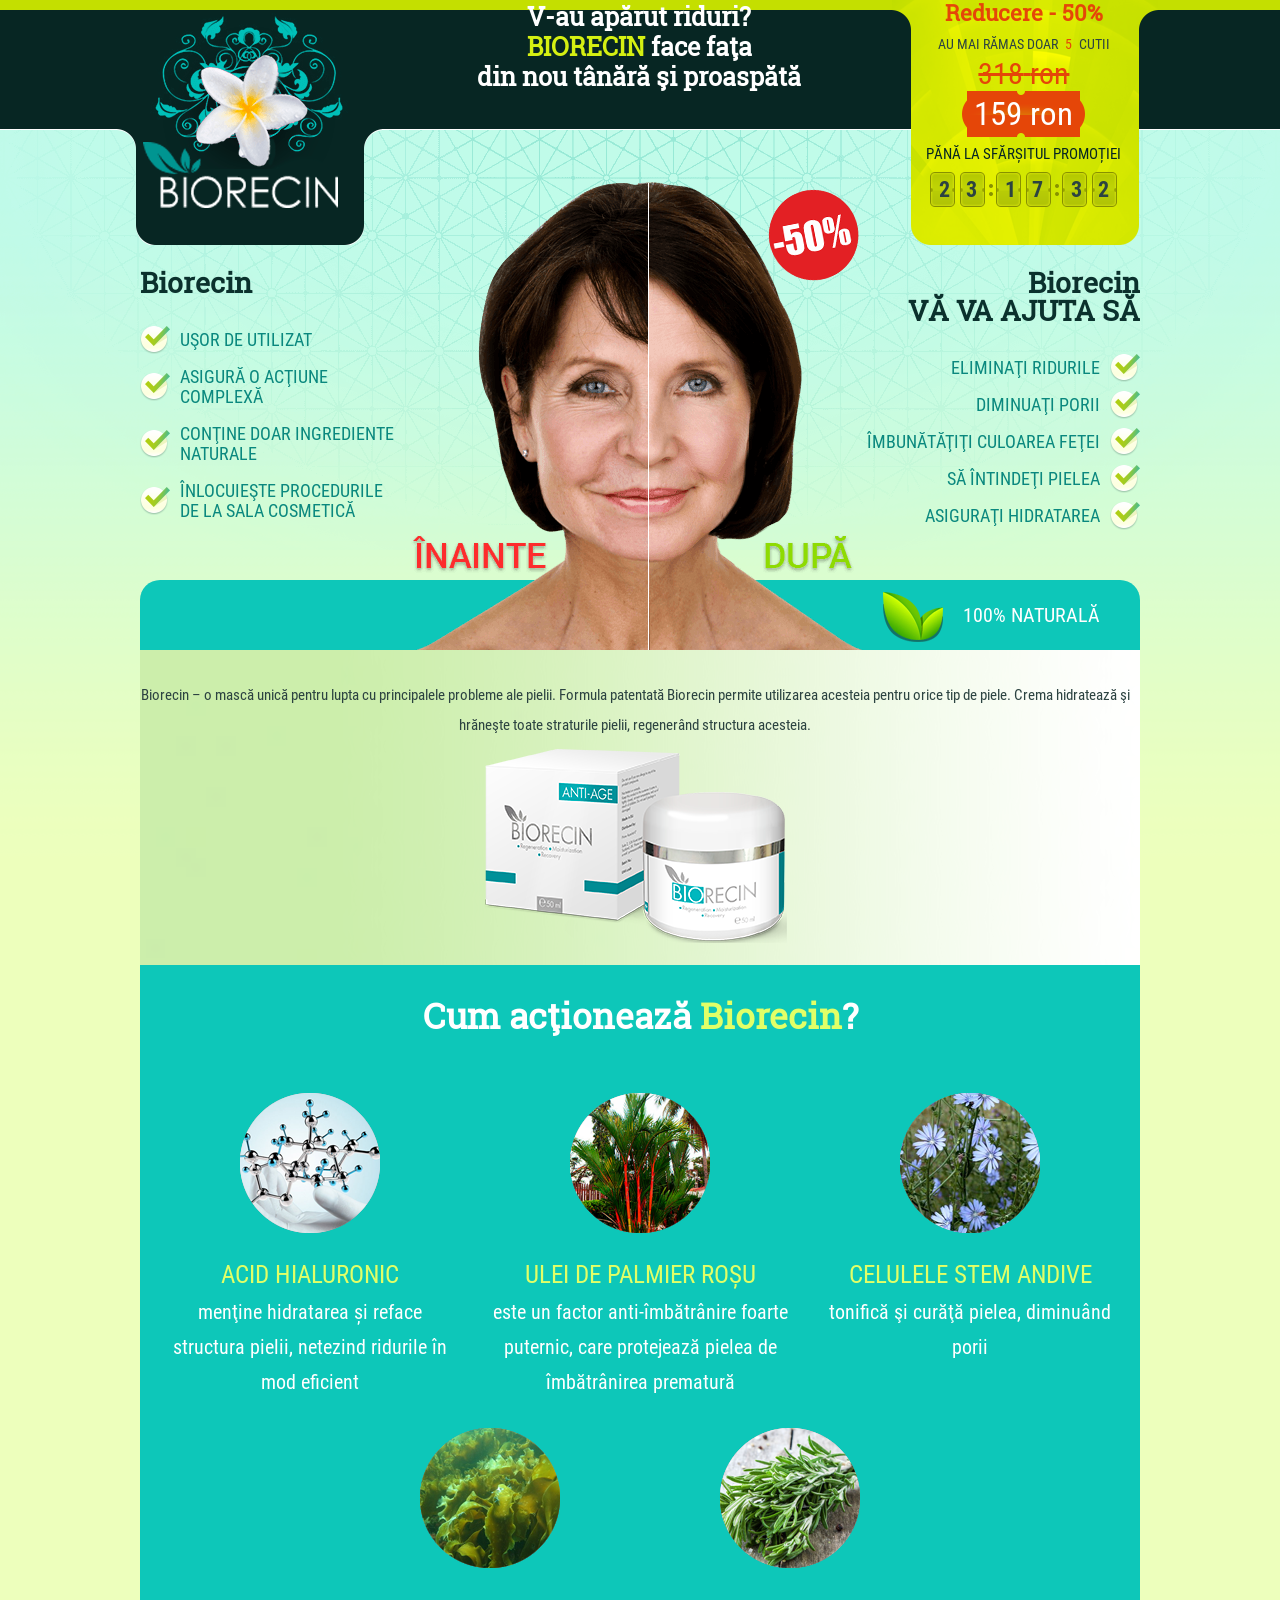
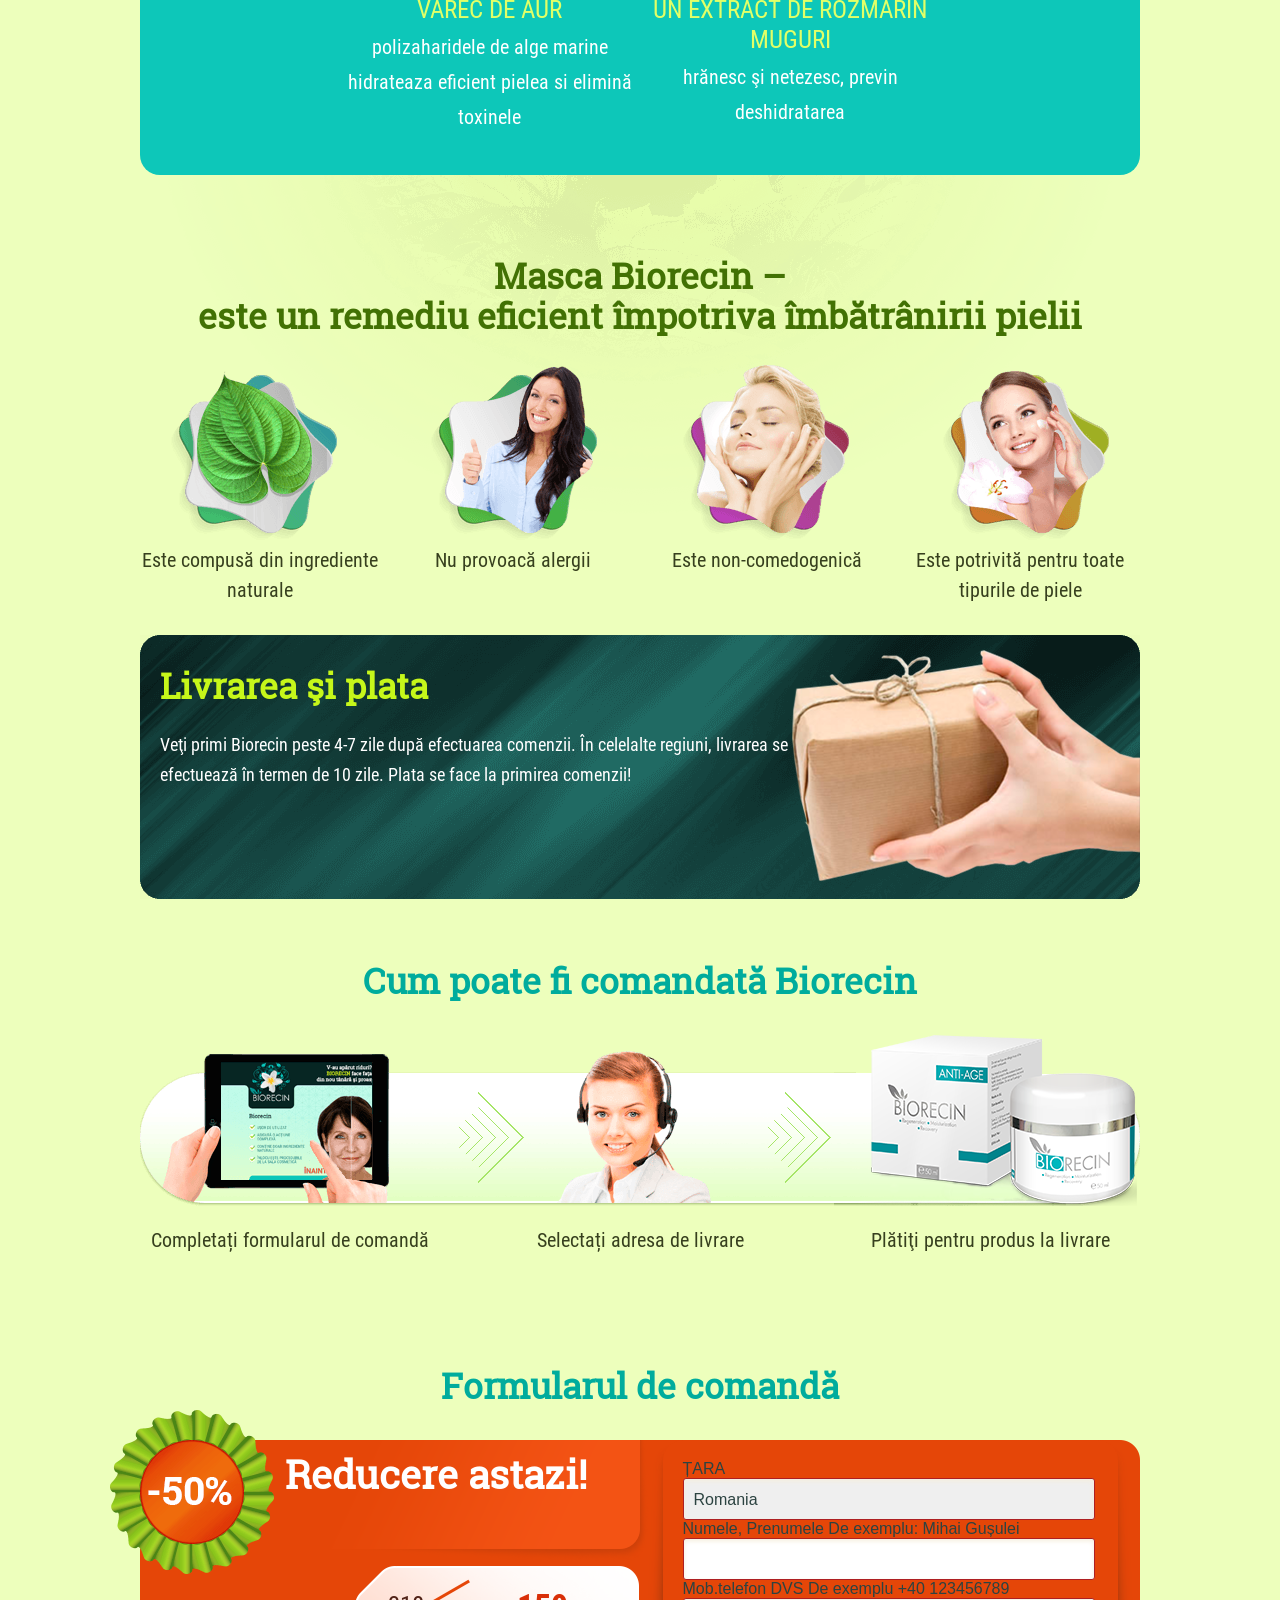
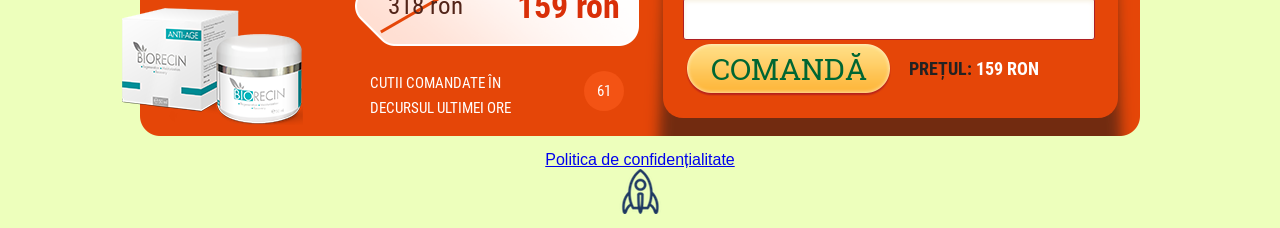
==== index.html @ 2ce867e4 "1" ====
<!DOCTYPE html>
<html xmlns="http://www.w3.org/1999/xhtml" xml:lang="en" dir="ltr">

<head>
    <meta http-equiv="Content-Type" content="text/html; charset=utf-8">
    <meta name="viewport" content="width=device-width,initial-scale=1">
    <title>Biorecin</title>
    <link media="all" rel="stylesheet" type="text/css" href="css/style.css">
    <script type="text/javascript" src="js/jquery-1.9.1.min.js"></script>

    
<script>
			var countryCodeMasString="RO";
			window.language="ro";
			window.dir="ltr";
			window.cdn_path="//rcktland-a.akamaihd.net/376/";
			window.country_code="RO";
			window.codeCorrect="Acest cod este corect.Vă mulțumim pentru alegerea produselor noastre!";
			window.codeEmpty="Vă rugăm să introduceți codul!";
			window.codeInvalid="Din păcate, acest cod nu poate fi găsit! Cel mai probabil, ați achiziționat un produs contrafăcut.";
			window.country_code_mas=countryCodeMasString.split(',');
			window.additional_phone_placeholder="Telefon suplimentar";
		</script></head>

<body data-invalid-name-text="Specificați numele corect!" data-invalid-phone-text="Vă rugăm să introduceți un număr de telefon valid, altfel nu Vă putem contacta!">
    <div class="wrap-block block1">
        <div class="wrapper-hidden">
            <div class="wrapper">
                <div class="block1__head">
                    <div class="head__left">
                        <img src="images/img1.8.png" width="217" height="225" alt="">
                    </div>
                    <div class="head__center">
                        <div>V-au apărut riduri?</div>
                        <div><span>Biorecin</span> face faţa</div>
                        <div>din nou tânără şi proaspătă</div>
                    </div>
                    <div class="head__right">
                        <div class="head__right-sale"> Reducere - 50%</div>
                        <div class="head__right-last">
                            AU MAI RĂMAS DOAR<span class="lastpack">5</span>CUTII
                        </div>
                        <div class="head__price">
                            <ul class="unstyled">
                                <li class="old-price">
                                    <s class="oldprice price_old al-cost-promo"><span class="landing___price__old_value"><span class="x_price_previous">318</span></span> <span class="landing___price__currency"><span class="x_currency">ron</span></span></s>
                                </li>
                                <li class="new-price"><span class="newprice price_main al-cost"><span class="landing___price__main_value"><span class="x_price_current">159</span></span> <span class="landing___price__currency"><span class="x_currency">ron</span></span></span></li>
                            </ul>
                        </div>
                        <div class="head__timer">
                            <div class="head__timer-text">
                                Pănă la sfărșitul promoției
                            </div>
                            <div class="landing__countdown">
                            </div>
                        </div>
                    </div>
                </div>
                <div class="block1__content">
                    <div class="content__left">
                        <div class="content__title">Biorecin</div>
                        <ul class="unstyled list1">
                            <li>UŞOR DE UTILIZAT</li>
                            <li>ASIGURĂ O ACŢIUNE
                                <br> COMPLEXĂ</li>
                            <li>CONŢINE DOAR INGREDIENTE
                                <br> NATURALE</li>
                            <li>ÎNLOCUIEŞTE PROCEDURILE
                                <br> DE LA SALA COSMETICĂ</li>
                        </ul>
                    </div>
                    <div class="content__right">
                        <div class="content__title">Biorecin
                            <br>VĂ VA AJUTA SĂ</div>
                        <ul class="unstyled list2">
                            <li>ELIMINAŢI RIDURILE</li>
                            <li>DIMINUAŢI PORII</li>
                            <li>ÎMBUNĂTĂŢIŢI CULOAREA FEŢEI</li>
                            <li>SĂ ÎNTINDEŢI PIELEA</li>
                            <li>ASIGURAŢI HIDRATAREA</li>
                        </ul>
                    </div>
                </div>
            </div>
        </div>
    </div>
    <div class="wrap-block block2">
        <div class="wrapper-hidden">
            <div class="wrapper">
                <div class="u2"><img src="images/u2.png" alt=""></div>
                <div class="block2__top">
                    <img src="images/img2.1.png" alt=""> 100% NATURALĂ
                </div>
                <div class="block2__info">
                    Biorecin – o mască unică pentru lupta cu principalele probleme ale pielii. Formula patentată Biorecin permite utilizarea acesteia pentru orice tip de piele. Crema hidratează şi hrăneşte toate straturile pielii, regenerând structura acesteia.
					<img src="images/baa.png" alt="" style="display:block;margin:auto;max-width: 100%;">
                </div>
                <div class="block2__title">
                    Cum acţionează <span>Biorecin</span>?
                    <br>
                    <br>
                </div>
                <div class="block2__list">
                    <ul class="inline list-inline list1">
                        <li class="list__item item1">
                            <div class="list__title">Acid hialuronic</div>
                            menţine hidratarea și reface structura pielii, netezind ridurile în mod eficient
                        </li>
                        <li class="list__item item2">
                            <div class="list__title">Ulei de palmier roșu</div>
                            este un factor anti-îmbătrânire foarte puternic, care protejează pielea de îmbătrânirea prematură
                        </li>
                        <li class="list__item item3">
                            <div class="list__title">Celulele stem andive</div>
                            tonifică şi curăţă pielea, diminuând porii
                        </li>
                        <li class="helper"></li>
                    </ul>
                    <ul class="inline list-inline list2">
                        <li class="list__item item1">
                            <div class="list__title">Varec de Aur</div>
                            polizaharidele de alge marine hidrateaza eficient pielea si elimină toxinele
                        </li>
                        <li class="list__item item2">
                            <div class="list__title">Un extract de rozmarin muguri</div>
                            hrănesc şi netezesc, previn deshidratarea
                        </li>
                       
                        <li class="helper">
                        </li>
                    </ul>
                </div>
            </div>
        </div>
    </div>
    <div class="wrap-block block5">
        <div class="wrapper">
            <div class="block5__title">
                Masca Biorecin –
                <br> este un remediu eficient împotriva îmbătrânirii pielii
            </div>
            <ul class="inline list-inline">
                <li class="list__item">
                    Este compusă din ingrediente
                    <br> naturale
                </li>
                <li class="list__item">Nu provoacă alergii</li>
                <li class="list__item">Este non-comedogenică</li>
                <li class="list__item">Este potrivită pentru toate
                    <br> tipurile de piele</li>
                <li class="helper"></li>
            </ul>
        </div>
    </div>
    <div class="wrap-block block7">
        <div class="wrapper">
            <div class="block7__delivery">
                <div class="title">Livrarea şi plata</div>
                <div class="body">Veţi primi Biorecin peste 4-7 zile după efectuarea comenzii. În celelalte regiuni, livrarea se efectuează în termen de 10 zile. Plata se face la primirea comenzii!</div>
            </div>
        </div>
    </div>
    
    <div class="wrap-block block8">
        <div class="wrapper">
            <div class="block8__title">Cum poate fi comandată Biorecin</div>
            <ul class="inline list-inline">
                <li class="list__item">
                    Completați formularul de comandă
                </li>
                <li class="list__item">
                    Selectați adresa de livrare
                </li>
                <li class="list__item">
                    Plătiţi pentru produs la livrare
                </li>
                <li class="helper"></li>
            </ul>
        </div>
    </div>
    <div class="wrap-block block10">
        <div class="block8__title">Formularul de comandă</div>
        <div class="wrapper">
            <table border="0" cellpadding="0" valign="top" cellspacing="0" width="100%">
                <tbody>
                    <tr>
                        <td class="left-form-block" width="500" valign="top">
                            <div class="block10__title">
                                Reducere astazi!
                            </div>
                            <div class="block10__last">
                                 
                            </div>
                            <div class="block10__price">
                                <span class="oldprice price_old al-cost-promo"><span class="landing___price__old_value"><span class="x_price_previous">318</span></span> <span class="landing___price__currency"><span class="x_currency">ron</span></span></span>
                                <span class="newprice price_main al-cost"><span class="landing___price__main_value"><span class="x_price_current">159</span></span> <span class="landing___price__currency"><span class="x_currency">ron</span></span></span>
                            </div>
                            <div class="block10__sale">
                                <span class="block10__count"><span class="lastpack2">61</span></span>
                                CUTII COMANDATE ÎN
                                <br> DECURSUL ULTIMEI ORE
                            </div>
                            <div class="block10__allsale landing__maxpurcashe"></div>
                        </td>
                        <td class="right-form-block" width="500" valign="top">
                            <div class="block10-form">
                                <form method="POST" action="/submit" id="order_form" class="al-form form-horizontalx_order_form">
                                    <div class="row c-s">
                                        <label for="label0">ȚARA </label>
                                        <div class="row-select">
                                           <div class="x_country_select"><select class="country-select" name="country_code">
				
					<option value="RO" selected="selected">Romania</option>
			
			</select></div>
                                        </div>
                                    </div>
                                    <div class="row">
                                        <label for="label1">Numele, Prenumele <span class="small name_helper">De exemplu: Mihai Gușulei</span></label>
                                        <input id="label1" type="text" name="name" autocomplete="name">
                                    </div>
                                    <div class="row ">
                                        <label for="lebel2">Mob.telefon DVS <span class="small exphone phone_helper">De exemplu +40 123456789</span></label>
                                        <input id="lebel2" type="tel" name="phone" autocomplete="tel">
                                    </div>
                                    <div class="row row-submit">
                                        <button class="block10-btn" type="submit">COMANDĂ</button>
                                        <div class="block10-delivery">
                                            <div class="">
                                                <strong>PREȚUL: </strong> <strong><span class="newprice price_main al-cost"><span class="landing___price__main_value"><span class="x_price_current">159</span></span> <span class="landing___price__currency"><span class="x_currency">ron</span></span></span></strong>
                                            </div>
                                        </div>
                                    </div>
                                </form>
                            </div>
                        </td>
                    </tr>
                </tbody>
            </table>
            <div style="text-align: center;">
            	<a href="privacy.html" target="_blank">Politica de confidențialitate</a>
				<br>
				<img src="images/rp.png" style="display:block;margin:auto;">
            </div>
        </div>
    </div>

    <div id="kmacb-form" class="modal">
        <div class="modal-block">
            <div class="icon-close"></div>
            <div class="title">Va plăcut această ofertă?</div>
            <div class="content">
                <div class="padding">
                    <p>Vă vom povesti totul despre acest produs, vă vom oferi cele mai bune condiţii şi vă vom informa despre ofertele promoţionale!</p>
                    <form method="POST" action="/submit" id="order_form2" class="al-form al-cost order-formx_order_form">
                        <input type="text" name="name" value="" placeholder="Numele" autocomplete="name">
                        <input type="tel" name="phone" value="" placeholder="Mob.telefon DVS" autocomplete="tel">
                        <br>
                        <input type="submit" value="Sunaţi-mă înapoi">
                        <div class="c-s">
                           <div class="x_country_select"><select class="country-select" name="country_code">
			
					<option value="RO" selected="selected">Romania</option>
		
			</select></div>
                        </div>
                    </form>
                    <p class="bold">Operatorul vă va suna înapoi peste 15-30 de minute</p>
                </div>
            </div>
        </div>
    </div>
     <div id="ouibounce-modal" style="display: none;">
        <div class="underlay"></div>
        <div class="over-window">
            <div class="none">
                <div class="popup">
                    <div class="icon-close close-over close-ex"></div>
                    <div class="title">Pentru toți vizitatorii site-ului de astăzi este o ofertă specială -
                        <br><span style="color:#C00;">50% reducere la Biorecin</span></div>
                    <div class="content">
                        <div class="padding">
                        <form method="post" action="https://tracker.rocketprofit.com/conversion/new" id="order_form3" class="order-form order_form x_order_form">
                                <input type="text" name="name" value="" placeholder="NUMELE, PRENUMELE, PATRONIMICUL" autocomplete="name">
                                <input type="tel" name="phone" value="" placeholder="MOB.TELEFON DVS" autocomplete="tel">
                                <br>
                                <div class="c-s">
                                   <div class="x_country_select"><select class="country-select" name="country_code">
			
					<option value="RO" selected="selected">Romania</option>
		
			</select></div>
                                </div>
                                <input type="submit" value="Sună-mă înapoi">
                            <input type="hidden" name="landing_id" value="">
                            <input type="hidden" name="goal_id" value="14">
                            <input type="hidden" name="price" value="159">
                            <input type="hidden" name="delivery_price" value="0">
                            <input type="hidden" name="es_list_id" value="">
                            <input type="hidden" name="user_language" value="ro">
                            <input type="hidden" name="campaign_id" value="521759">
  <input type='hidden' name='sid1' value='adwords' />
        <input type='hidden' name='sid2' value='and' />
        <input type='hidden' name='sid3' value='004' />
      <input type='hidden' name='redirect_url' value='https://primestore.host/primary/urotrin_hungary/success/index.html' />
                        </form>
                            <p class="bold">Aflați mai multe despre oferta specială, și ordinea Biorecin stocurilor este posibilă prin intermediul nostru <strong> gratuit </strong> Call-back.
                                 <br> Timpul mediu de așteptare: 5-15 minute.</p>
                        </div>
                    </div>
                </div>
            </div>
        </div>
    </div>
    
        
    <link href="css/modal.css" type="text/css" rel="stylesheet">
    
   	

   
     <script>
    var modal = ouibounce(document.getElementById('ouibounce-modal'), {
        aggressive: true,
        timer: 0,
        oneEvent: false,
        sensitivity: 100
    });

    $('#ouibounce-modal .modal-footer, .close-over').on('click', function() {
        $('#ouibounce-modal').hide();
    });

    $('#ouibounce-modal .modal').on('click', function(e) {
        e.stopPropagation();
    });
    </script>

      <script>
document.addEventListener('DOMContentLoaded', function(){
function getParam(name) {
    var url = window.location.href;
    name = name.replace(/[\[\]]/g, '\\$&');
    var regex = new RegExp('[?&]' + name + '(=([^&#]*)|&|#|$)'),
        results = regex.exec(url);
    if (!results) return null;
    if (!results[2]) return '';
    return decodeURIComponent(results[2].replace(/\+/g, ' '));
}
 
var cc = getParam("country_code");
if (!cc || cc === "RO") {
    Array.from(document.querySelectorAll(".country-select")).forEach(function(item) {
        item.value = "RO";
    });
}

}, false);
</script>
	
	<style type="text/css">
		.cookie-popup {display:none;}
	</style>
		
<script src="js/index.js"></script><script>if (!window.jQuery) { /*! jQuery v3.5.1 | (c) JS Foundation and other contributors | jquery.org/license */
!function(e,t){"use strict";"object"==typeof module&&"object"==typeof module.exports?module.exports=e.document?t(e,!0):function(e){if(!e.document)throw new Error("jQuery requires a window with a document");return t(e)}:t(e)}("undefined"!=typeof window?window:this,function(C,e){"use strict";var t=[],r=Object.getPrototypeOf,s=t.slice,g=t.flat?function(e){return t.flat.call(e)}:function(e){return t.concat.apply([],e)},u=t.push,i=t.indexOf,n={},o=n.toString,v=n.hasOwnProperty,a=v.toString,l=a.call(Object),y={},m=function(e){return"function"==typeof e&&"number"!=typeof e.nodeType},x=function(e){return null!=e&&e===e.window},E=C.document,c={type:!0,src:!0,nonce:!0,noModule:!0};function b(e,t,n){var r,i,o=(n=n||E).createElement("script");if(o.text=e,t)for(r in c)(i=t[r]||t.getAttribute&&t.getAttribute(r))&&o.setAttribute(r,i);n.head.appendChild(o).parentNode.removeChild(o)}function w(e){return null==e?e+"":"object"==typeof e||"function"==typeof e?n[o.call(e)]||"object":typeof e}var f="3.5.1",S=function(e,t){return new S.fn.init(e,t)};function p(e){var t=!!e&&"length"in e&&e.length,n=w(e);return!m(e)&&!x(e)&&("array"===n||0===t||"number"==typeof t&&0<t&&t-1 in e)}S.fn=S.prototype={jquery:f,constructor:S,length:0,toArray:function(){return s.call(this)},get:function(e){return null==e?s.call(this):e<0?this[e+this.length]:this[e]},pushStack:function(e){var t=S.merge(this.constructor(),e);return t.prevObject=this,t},each:function(e){return S.each(this,e)},map:function(n){return this.pushStack(S.map(this,function(e,t){return n.call(e,t,e)}))},slice:function(){return this.pushStack(s.apply(this,arguments))},first:function(){return this.eq(0)},last:function(){return this.eq(-1)},even:function(){return this.pushStack(S.grep(this,function(e,t){return(t+1)%2}))},odd:function(){return this.pushStack(S.grep(this,function(e,t){return t%2}))},eq:function(e){var t=this.length,n=+e+(e<0?t:0);return this.pushStack(0<=n&&n<t?[this[n]]:[])},end:function(){return this.prevObject||this.constructor()},push:u,sort:t.sort,splice:t.splice},S.extend=S.fn.extend=function(){var e,t,n,r,i,o,a=arguments[0]||{},s=1,u=arguments.length,l=!1;for("boolean"==typeof a&&(l=a,a=arguments[s]||{},s++),"object"==typeof a||m(a)||(a={}),s===u&&(a=this,s--);s<u;s++)if(null!=(e=arguments[s]))for(t in e)r=e[t],"__proto__"!==t&&a!==r&&(l&&r&&(S.isPlainObject(r)||(i=Array.isArray(r)))?(n=a[t],o=i&&!Array.isArray(n)?[]:i||S.isPlainObject(n)?n:{},i=!1,a[t]=S.extend(l,o,r)):void 0!==r&&(a[t]=r));return a},S.extend({expando:"jQuery"+(f+Math.random()).replace(/\D/g,""),isReady:!0,error:function(e){throw new Error(e)},noop:function(){},isPlainObject:function(e){var t,n;return!(!e||"[object Object]"!==o.call(e))&&(!(t=r(e))||"function"==typeof(n=v.call(t,"constructor")&&t.constructor)&&a.call(n)===l)},isEmptyObject:function(e){var t;for(t in e)return!1;return!0},globalEval:function(e,t,n){b(e,{nonce:t&&t.nonce},n)},each:function(e,t){var n,r=0;if(p(e)){for(n=e.length;r<n;r++)if(!1===t.call(e[r],r,e[r]))break}else for(r in e)if(!1===t.call(e[r],r,e[r]))break;return e},makeArray:function(e,t){var n=t||[];return null!=e&&(p(Object(e))?S.merge(n,"string"==typeof e?[e]:e):u.call(n,e)),n},inArray:function(e,t,n){return null==t?-1:i.call(t,e,n)},merge:function(e,t){for(var n=+t.length,r=0,i=e.length;r<n;r++)e[i++]=t[r];return e.length=i,e},grep:function(e,t,n){for(var r=[],i=0,o=e.length,a=!n;i<o;i++)!t(e[i],i)!==a&&r.push(e[i]);return r},map:function(e,t,n){var r,i,o=0,a=[];if(p(e))for(r=e.length;o<r;o++)null!=(i=t(e[o],o,n))&&a.push(i);else for(o in e)null!=(i=t(e[o],o,n))&&a.push(i);return g(a)},guid:1,support:y}),"function"==typeof Symbol&&(S.fn[Symbol.iterator]=t[Symbol.iterator]),S.each("Boolean Number String Function Array Date RegExp Object Error Symbol".split(" "),function(e,t){n["[object "+t+"]"]=t.toLowerCase()});var d=function(n){var e,d,b,o,i,h,f,g,w,u,l,T,C,a,E,v,s,c,y,S="sizzle"+1*new Date,p=n.document,k=0,r=0,m=ue(),x=ue(),A=ue(),N=ue(),D=function(e,t){return e===t&&(l=!0),0},j={}.hasOwnProperty,t=[],q=t.pop,L=t.push,H=t.push,O=t.slice,P=function(e,t){for(var n=0,r=e.length;n<r;n++)if(e[n]===t)return n;return-1},R="checked|selected|async|autofocus|autoplay|controls|defer|disabled|hidden|ismap|loop|multiple|open|readonly|required|scoped",M="[\\x20\\t\\r\\n\\f]",I="(?:\\\\[\\da-fA-F]{1,6}"+M+"?|\\\\[^\\r\\n\\f]|[\\w-]|[^\0-\\x7f])+",W="\\["+M+"*("+I+")(?:"+M+"*([*^$|!~]?=)"+M+"*(?:'((?:\\\\.|[^\\\\'])*)'|\"((?:\\\\.|[^\\\\\"])*)\"|("+I+"))|)"+M+"*\\]",F=":("+I+")(?:\\((('((?:\\\\.|[^\\\\'])*)'|\"((?:\\\\.|[^\\\\\"])*)\")|((?:\\\\.|[^\\\\()[\\]]|"+W+")*)|.*)\\)|)",B=new RegExp(M+"+","g"),$=new RegExp("^"+M+"+|((?:^|[^\\\\])(?:\\\\.)*)"+M+"+$","g"),_=new RegExp("^"+M+"*,"+M+"*"),z=new RegExp("^"+M+"*([>+~]|"+M+")"+M+"*"),U=new RegExp(M+"|>"),X=new RegExp(F),V=new RegExp("^"+I+"$"),G={ID:new RegExp("^#("+I+")"),CLASS:new RegExp("^\\.("+I+")"),TAG:new RegExp("^("+I+"|[*])"),ATTR:new RegExp("^"+W),PSEUDO:new RegExp("^"+F),CHILD:new RegExp("^:(only|first|last|nth|nth-last)-(child|of-type)(?:\\("+M+"*(even|odd|(([+-]|)(\\d*)n|)"+M+"*(?:([+-]|)"+M+"*(\\d+)|))"+M+"*\\)|)","i"),bool:new RegExp("^(?:"+R+")$","i"),needsContext:new RegExp("^"+M+"*[>+~]|:(even|odd|eq|gt|lt|nth|first|last)(?:\\("+M+"*((?:-\\d)?\\d*)"+M+"*\\)|)(?=[^-]|$)","i")},Y=/HTML$/i,Q=/^(?:input|select|textarea|button)$/i,J=/^h\d$/i,K=/^[^{]+\{\s*\[native \w/,Z=/^(?:#([\w-]+)|(\w+)|\.([\w-]+))$/,ee=/[+~]/,te=new RegExp("\\\\[\\da-fA-F]{1,6}"+M+"?|\\\\([^\\r\\n\\f])","g"),ne=function(e,t){var n="0x"+e.slice(1)-65536;return t||(n<0?String.fromCharCode(n+65536):String.fromCharCode(n>>10|55296,1023&n|56320))},re=/([\0-\x1f\x7f]|^-?\d)|^-$|[^\0-\x1f\x7f-\uFFFF\w-]/g,ie=function(e,t){return t?"\0"===e?"\ufffd":e.slice(0,-1)+"\\"+e.charCodeAt(e.length-1).toString(16)+" ":"\\"+e},oe=function(){T()},ae=be(function(e){return!0===e.disabled&&"fieldset"===e.nodeName.toLowerCase()},{dir:"parentNode",next:"legend"});try{H.apply(t=O.call(p.childNodes),p.childNodes),t[p.childNodes.length].nodeType}catch(e){H={apply:t.length?function(e,t){L.apply(e,O.call(t))}:function(e,t){var n=e.length,r=0;while(e[n++]=t[r++]);e.length=n-1}}}function se(t,e,n,r){var i,o,a,s,u,l,c,f=e&&e.ownerDocument,p=e?e.nodeType:9;if(n=n||[],"string"!=typeof t||!t||1!==p&&9!==p&&11!==p)return n;if(!r&&(T(e),e=e||C,E)){if(11!==p&&(u=Z.exec(t)))if(i=u[1]){if(9===p){if(!(a=e.getElementById(i)))return n;if(a.id===i)return n.push(a),n}else if(f&&(a=f.getElementById(i))&&y(e,a)&&a.id===i)return n.push(a),n}else{if(u[2])return H.apply(n,e.getElementsByTagName(t)),n;if((i=u[3])&&d.getElementsByClassName&&e.getElementsByClassName)return H.apply(n,e.getElementsByClassName(i)),n}if(d.qsa&&!N[t+" "]&&(!v||!v.test(t))&&(1!==p||"object"!==e.nodeName.toLowerCase())){if(c=t,f=e,1===p&&(U.test(t)||z.test(t))){(f=ee.test(t)&&ye(e.parentNode)||e)===e&&d.scope||((s=e.getAttribute("id"))?s=s.replace(re,ie):e.setAttribute("id",s=S)),o=(l=h(t)).length;while(o--)l[o]=(s?"#"+s:":scope")+" "+xe(l[o]);c=l.join(",")}try{return H.apply(n,f.querySelectorAll(c)),n}catch(e){N(t,!0)}finally{s===S&&e.removeAttribute("id")}}}return g(t.replace($,"$1"),e,n,r)}function ue(){var r=[];return function e(t,n){return r.push(t+" ")>b.cacheLength&&delete e[r.shift()],e[t+" "]=n}}function le(e){return e[S]=!0,e}function ce(e){var t=C.createElement("fieldset");try{return!!e(t)}catch(e){return!1}finally{t.parentNode&&t.parentNode.removeChild(t),t=null}}function fe(e,t){var n=e.split("|"),r=n.length;while(r--)b.attrHandle[n[r]]=t}function pe(e,t){var n=t&&e,r=n&&1===e.nodeType&&1===t.nodeType&&e.sourceIndex-t.sourceIndex;if(r)return r;if(n)while(n=n.nextSibling)if(n===t)return-1;return e?1:-1}function de(t){return function(e){return"input"===e.nodeName.toLowerCase()&&e.type===t}}function he(n){return function(e){var t=e.nodeName.toLowerCase();return("input"===t||"button"===t)&&e.type===n}}function ge(t){return function(e){return"form"in e?e.parentNode&&!1===e.disabled?"label"in e?"label"in e.parentNode?e.parentNode.disabled===t:e.disabled===t:e.isDisabled===t||e.isDisabled!==!t&&ae(e)===t:e.disabled===t:"label"in e&&e.disabled===t}}function ve(a){return le(function(o){return o=+o,le(function(e,t){var n,r=a([],e.length,o),i=r.length;while(i--)e[n=r[i]]&&(e[n]=!(t[n]=e[n]))})})}function ye(e){return e&&"undefined"!=typeof e.getElementsByTagName&&e}for(e in d=se.support={},i=se.isXML=function(e){var t=e.namespaceURI,n=(e.ownerDocument||e).documentElement;return!Y.test(t||n&&n.nodeName||"HTML")},T=se.setDocument=function(e){var t,n,r=e?e.ownerDocument||e:p;return r!=C&&9===r.nodeType&&r.documentElement&&(a=(C=r).documentElement,E=!i(C),p!=C&&(n=C.defaultView)&&n.top!==n&&(n.addEventListener?n.addEventListener("unload",oe,!1):n.attachEvent&&n.attachEvent("onunload",oe)),d.scope=ce(function(e){return a.appendChild(e).appendChild(C.createElement("div")),"undefined"!=typeof e.querySelectorAll&&!e.querySelectorAll(":scope fieldset div").length}),d.attributes=ce(function(e){return e.className="i",!e.getAttribute("className")}),d.getElementsByTagName=ce(function(e){return e.appendChild(C.createComment("")),!e.getElementsByTagName("*").length}),d.getElementsByClassName=K.test(C.getElementsByClassName),d.getById=ce(function(e){return a.appendChild(e).id=S,!C.getElementsByName||!C.getElementsByName(S).length}),d.getById?(b.filter.ID=function(e){var t=e.replace(te,ne);return function(e){return e.getAttribute("id")===t}},b.find.ID=function(e,t){if("undefined"!=typeof t.getElementById&&E){var n=t.getElementById(e);return n?[n]:[]}}):(b.filter.ID=function(e){var n=e.replace(te,ne);return function(e){var t="undefined"!=typeof e.getAttributeNode&&e.getAttributeNode("id");return t&&t.value===n}},b.find.ID=function(e,t){if("undefined"!=typeof t.getElementById&&E){var n,r,i,o=t.getElementById(e);if(o){if((n=o.getAttributeNode("id"))&&n.value===e)return[o];i=t.getElementsByName(e),r=0;while(o=i[r++])if((n=o.getAttributeNode("id"))&&n.value===e)return[o]}return[]}}),b.find.TAG=d.getElementsByTagName?function(e,t){return"undefined"!=typeof t.getElementsByTagName?t.getElementsByTagName(e):d.qsa?t.querySelectorAll(e):void 0}:function(e,t){var n,r=[],i=0,o=t.getElementsByTagName(e);if("*"===e){while(n=o[i++])1===n.nodeType&&r.push(n);return r}return o},b.find.CLASS=d.getElementsByClassName&&function(e,t){if("undefined"!=typeof t.getElementsByClassName&&E)return t.getElementsByClassName(e)},s=[],v=[],(d.qsa=K.test(C.querySelectorAll))&&(ce(function(e){var t;a.appendChild(e).innerHTML="<a id='"+S+"'></a><select id='"+S+"-\r\\' msallowcapture=''><option selected=''></option></select>",e.querySelectorAll("[msallowcapture^='']").length&&v.push("[*^$]="+M+"*(?:''|\"\")"),e.querySelectorAll("[selected]").length||v.push("\\["+M+"*(?:value|"+R+")"),e.querySelectorAll("[id~="+S+"-]").length||v.push("~="),(t=C.createElement("input")).setAttribute("name",""),e.appendChild(t),e.querySelectorAll("[name='']").length||v.push("\\["+M+"*name"+M+"*="+M+"*(?:''|\"\")"),e.querySelectorAll(":checked").length||v.push(":checked"),e.querySelectorAll("a#"+S+"+*").length||v.push(".#.+[+~]"),e.querySelectorAll("\\\f"),v.push("[\\r\\n\\f]")}),ce(function(e){e.innerHTML="<a href='' disabled='disabled'></a><select disabled='disabled'><option/></select>";var t=C.createElement("input");t.setAttribute("type","hidden"),e.appendChild(t).setAttribute("name","D"),e.querySelectorAll("[name=d]").length&&v.push("name"+M+"*[*^$|!~]?="),2!==e.querySelectorAll(":enabled").length&&v.push(":enabled",":disabled"),a.appendChild(e).disabled=!0,2!==e.querySelectorAll(":disabled").length&&v.push(":enabled",":disabled"),e.querySelectorAll("*,:x"),v.push(",.*:")})),(d.matchesSelector=K.test(c=a.matches||a.webkitMatchesSelector||a.mozMatchesSelector||a.oMatchesSelector||a.msMatchesSelector))&&ce(function(e){d.disconnectedMatch=c.call(e,"*"),c.call(e,"[s!='']:x"),s.push("!=",F)}),v=v.length&&new RegExp(v.join("|")),s=s.length&&new RegExp(s.join("|")),t=K.test(a.compareDocumentPosition),y=t||K.test(a.contains)?function(e,t){var n=9===e.nodeType?e.documentElement:e,r=t&&t.parentNode;return e===r||!(!r||1!==r.nodeType||!(n.contains?n.contains(r):e.compareDocumentPosition&&16&e.compareDocumentPosition(r)))}:function(e,t){if(t)while(t=t.parentNode)if(t===e)return!0;return!1},D=t?function(e,t){if(e===t)return l=!0,0;var n=!e.compareDocumentPosition-!t.compareDocumentPosition;return n||(1&(n=(e.ownerDocument||e)==(t.ownerDocument||t)?e.compareDocumentPosition(t):1)||!d.sortDetached&&t.compareDocumentPosition(e)===n?e==C||e.ownerDocument==p&&y(p,e)?-1:t==C||t.ownerDocument==p&&y(p,t)?1:u?P(u,e)-P(u,t):0:4&n?-1:1)}:function(e,t){if(e===t)return l=!0,0;var n,r=0,i=e.parentNode,o=t.parentNode,a=[e],s=[t];if(!i||!o)return e==C?-1:t==C?1:i?-1:o?1:u?P(u,e)-P(u,t):0;if(i===o)return pe(e,t);n=e;while(n=n.parentNode)a.unshift(n);n=t;while(n=n.parentNode)s.unshift(n);while(a[r]===s[r])r++;return r?pe(a[r],s[r]):a[r]==p?-1:s[r]==p?1:0}),C},se.matches=function(e,t){return se(e,null,null,t)},se.matchesSelector=function(e,t){if(T(e),d.matchesSelector&&E&&!N[t+" "]&&(!s||!s.test(t))&&(!v||!v.test(t)))try{var n=c.call(e,t);if(n||d.disconnectedMatch||e.document&&11!==e.document.nodeType)return n}catch(e){N(t,!0)}return 0<se(t,C,null,[e]).length},se.contains=function(e,t){return(e.ownerDocument||e)!=C&&T(e),y(e,t)},se.attr=function(e,t){(e.ownerDocument||e)!=C&&T(e);var n=b.attrHandle[t.toLowerCase()],r=n&&j.call(b.attrHandle,t.toLowerCase())?n(e,t,!E):void 0;return void 0!==r?r:d.attributes||!E?e.getAttribute(t):(r=e.getAttributeNode(t))&&r.specified?r.value:null},se.escape=function(e){return(e+"").replace(re,ie)},se.error=function(e){throw new Error("Syntax error, unrecognized expression: "+e)},se.uniqueSort=function(e){var t,n=[],r=0,i=0;if(l=!d.detectDuplicates,u=!d.sortStable&&e.slice(0),e.sort(D),l){while(t=e[i++])t===e[i]&&(r=n.push(i));while(r--)e.splice(n[r],1)}return u=null,e},o=se.getText=function(e){var t,n="",r=0,i=e.nodeType;if(i){if(1===i||9===i||11===i){if("string"==typeof e.textContent)return e.textContent;for(e=e.firstChild;e;e=e.nextSibling)n+=o(e)}else if(3===i||4===i)return e.nodeValue}else while(t=e[r++])n+=o(t);return n},(b=se.selectors={cacheLength:50,createPseudo:le,match:G,attrHandle:{},find:{},relative:{">":{dir:"parentNode",first:!0}," ":{dir:"parentNode"},"+":{dir:"previousSibling",first:!0},"~":{dir:"previousSibling"}},preFilter:{ATTR:function(e){return e[1]=e[1].replace(te,ne),e[3]=(e[3]||e[4]||e[5]||"").replace(te,ne),"~="===e[2]&&(e[3]=" "+e[3]+" "),e.slice(0,4)},CHILD:function(e){return e[1]=e[1].toLowerCase(),"nth"===e[1].slice(0,3)?(e[3]||se.error(e[0]),e[4]=+(e[4]?e[5]+(e[6]||1):2*("even"===e[3]||"odd"===e[3])),e[5]=+(e[7]+e[8]||"odd"===e[3])):e[3]&&se.error(e[0]),e},PSEUDO:function(e){var t,n=!e[6]&&e[2];return G.CHILD.test(e[0])?null:(e[3]?e[2]=e[4]||e[5]||"":n&&X.test(n)&&(t=h(n,!0))&&(t=n.indexOf(")",n.length-t)-n.length)&&(e[0]=e[0].slice(0,t),e[2]=n.slice(0,t)),e.slice(0,3))}},filter:{TAG:function(e){var t=e.replace(te,ne).toLowerCase();return"*"===e?function(){return!0}:function(e){return e.nodeName&&e.nodeName.toLowerCase()===t}},CLASS:function(e){var t=m[e+" "];return t||(t=new RegExp("(^|"+M+")"+e+"("+M+"|$)"))&&m(e,function(e){return t.test("string"==typeof e.className&&e.className||"undefined"!=typeof e.getAttribute&&e.getAttribute("class")||"")})},ATTR:function(n,r,i){return function(e){var t=se.attr(e,n);return null==t?"!="===r:!r||(t+="","="===r?t===i:"!="===r?t!==i:"^="===r?i&&0===t.indexOf(i):"*="===r?i&&-1<t.indexOf(i):"$="===r?i&&t.slice(-i.length)===i:"~="===r?-1<(" "+t.replace(B," ")+" ").indexOf(i):"|="===r&&(t===i||t.slice(0,i.length+1)===i+"-"))}},CHILD:function(h,e,t,g,v){var y="nth"!==h.slice(0,3),m="last"!==h.slice(-4),x="of-type"===e;return 1===g&&0===v?function(e){return!!e.parentNode}:function(e,t,n){var r,i,o,a,s,u,l=y!==m?"nextSibling":"previousSibling",c=e.parentNode,f=x&&e.nodeName.toLowerCase(),p=!n&&!x,d=!1;if(c){if(y){while(l){a=e;while(a=a[l])if(x?a.nodeName.toLowerCase()===f:1===a.nodeType)return!1;u=l="only"===h&&!u&&"nextSibling"}return!0}if(u=[m?c.firstChild:c.lastChild],m&&p){d=(s=(r=(i=(o=(a=c)[S]||(a[S]={}))[a.uniqueID]||(o[a.uniqueID]={}))[h]||[])[0]===k&&r[1])&&r[2],a=s&&c.childNodes[s];while(a=++s&&a&&a[l]||(d=s=0)||u.pop())if(1===a.nodeType&&++d&&a===e){i[h]=[k,s,d];break}}else if(p&&(d=s=(r=(i=(o=(a=e)[S]||(a[S]={}))[a.uniqueID]||(o[a.uniqueID]={}))[h]||[])[0]===k&&r[1]),!1===d)while(a=++s&&a&&a[l]||(d=s=0)||u.pop())if((x?a.nodeName.toLowerCase()===f:1===a.nodeType)&&++d&&(p&&((i=(o=a[S]||(a[S]={}))[a.uniqueID]||(o[a.uniqueID]={}))[h]=[k,d]),a===e))break;return(d-=v)===g||d%g==0&&0<=d/g}}},PSEUDO:function(e,o){var t,a=b.pseudos[e]||b.setFilters[e.toLowerCase()]||se.error("unsupported pseudo: "+e);return a[S]?a(o):1<a.length?(t=[e,e,"",o],b.setFilters.hasOwnProperty(e.toLowerCase())?le(function(e,t){var n,r=a(e,o),i=r.length;while(i--)e[n=P(e,r[i])]=!(t[n]=r[i])}):function(e){return a(e,0,t)}):a}},pseudos:{not:le(function(e){var r=[],i=[],s=f(e.replace($,"$1"));return s[S]?le(function(e,t,n,r){var i,o=s(e,null,r,[]),a=e.length;while(a--)(i=o[a])&&(e[a]=!(t[a]=i))}):function(e,t,n){return r[0]=e,s(r,null,n,i),r[0]=null,!i.pop()}}),has:le(function(t){return function(e){return 0<se(t,e).length}}),contains:le(function(t){return t=t.replace(te,ne),function(e){return-1<(e.textContent||o(e)).indexOf(t)}}),lang:le(function(n){return V.test(n||"")||se.error("unsupported lang: "+n),n=n.replace(te,ne).toLowerCase(),function(e){var t;do{if(t=E?e.lang:e.getAttribute("xml:lang")||e.getAttribute("lang"))return(t=t.toLowerCase())===n||0===t.indexOf(n+"-")}while((e=e.parentNode)&&1===e.nodeType);return!1}}),target:function(e){var t=n.location&&n.location.hash;return t&&t.slice(1)===e.id},root:function(e){return e===a},focus:function(e){return e===C.activeElement&&(!C.hasFocus||C.hasFocus())&&!!(e.type||e.href||~e.tabIndex)},enabled:ge(!1),disabled:ge(!0),checked:function(e){var t=e.nodeName.toLowerCase();return"input"===t&&!!e.checked||"option"===t&&!!e.selected},selected:function(e){return e.parentNode&&e.parentNode.selectedIndex,!0===e.selected},empty:function(e){for(e=e.firstChild;e;e=e.nextSibling)if(e.nodeType<6)return!1;return!0},parent:function(e){return!b.pseudos.empty(e)},header:function(e){return J.test(e.nodeName)},input:function(e){return Q.test(e.nodeName)},button:function(e){var t=e.nodeName.toLowerCase();return"input"===t&&"button"===e.type||"button"===t},text:function(e){var t;return"input"===e.nodeName.toLowerCase()&&"text"===e.type&&(null==(t=e.getAttribute("type"))||"text"===t.toLowerCase())},first:ve(function(){return[0]}),last:ve(function(e,t){return[t-1]}),eq:ve(function(e,t,n){return[n<0?n+t:n]}),even:ve(function(e,t){for(var n=0;n<t;n+=2)e.push(n);return e}),odd:ve(function(e,t){for(var n=1;n<t;n+=2)e.push(n);return e}),lt:ve(function(e,t,n){for(var r=n<0?n+t:t<n?t:n;0<=--r;)e.push(r);return e}),gt:ve(function(e,t,n){for(var r=n<0?n+t:n;++r<t;)e.push(r);return e})}}).pseudos.nth=b.pseudos.eq,{radio:!0,checkbox:!0,file:!0,password:!0,image:!0})b.pseudos[e]=de(e);for(e in{submit:!0,reset:!0})b.pseudos[e]=he(e);function me(){}function xe(e){for(var t=0,n=e.length,r="";t<n;t++)r+=e[t].value;return r}function be(s,e,t){var u=e.dir,l=e.next,c=l||u,f=t&&"parentNode"===c,p=r++;return e.first?function(e,t,n){while(e=e[u])if(1===e.nodeType||f)return s(e,t,n);return!1}:function(e,t,n){var r,i,o,a=[k,p];if(n){while(e=e[u])if((1===e.nodeType||f)&&s(e,t,n))return!0}else while(e=e[u])if(1===e.nodeType||f)if(i=(o=e[S]||(e[S]={}))[e.uniqueID]||(o[e.uniqueID]={}),l&&l===e.nodeName.toLowerCase())e=e[u]||e;else{if((r=i[c])&&r[0]===k&&r[1]===p)return a[2]=r[2];if((i[c]=a)[2]=s(e,t,n))return!0}return!1}}function we(i){return 1<i.length?function(e,t,n){var r=i.length;while(r--)if(!i[r](e,t,n))return!1;return!0}:i[0]}function Te(e,t,n,r,i){for(var o,a=[],s=0,u=e.length,l=null!=t;s<u;s++)(o=e[s])&&(n&&!n(o,r,i)||(a.push(o),l&&t.push(s)));return a}function Ce(d,h,g,v,y,e){return v&&!v[S]&&(v=Ce(v)),y&&!y[S]&&(y=Ce(y,e)),le(function(e,t,n,r){var i,o,a,s=[],u=[],l=t.length,c=e||function(e,t,n){for(var r=0,i=t.length;r<i;r++)se(e,t[r],n);return n}(h||"*",n.nodeType?[n]:n,[]),f=!d||!e&&h?c:Te(c,s,d,n,r),p=g?y||(e?d:l||v)?[]:t:f;if(g&&g(f,p,n,r),v){i=Te(p,u),v(i,[],n,r),o=i.length;while(o--)(a=i[o])&&(p[u[o]]=!(f[u[o]]=a))}if(e){if(y||d){if(y){i=[],o=p.length;while(o--)(a=p[o])&&i.push(f[o]=a);y(null,p=[],i,r)}o=p.length;while(o--)(a=p[o])&&-1<(i=y?P(e,a):s[o])&&(e[i]=!(t[i]=a))}}else p=Te(p===t?p.splice(l,p.length):p),y?y(null,t,p,r):H.apply(t,p)})}function Ee(e){for(var i,t,n,r=e.length,o=b.relative[e[0].type],a=o||b.relative[" "],s=o?1:0,u=be(function(e){return e===i},a,!0),l=be(function(e){return-1<P(i,e)},a,!0),c=[function(e,t,n){var r=!o&&(n||t!==w)||((i=t).nodeType?u(e,t,n):l(e,t,n));return i=null,r}];s<r;s++)if(t=b.relative[e[s].type])c=[be(we(c),t)];else{if((t=b.filter[e[s].type].apply(null,e[s].matches))[S]){for(n=++s;n<r;n++)if(b.relative[e[n].type])break;return Ce(1<s&&we(c),1<s&&xe(e.slice(0,s-1).concat({value:" "===e[s-2].type?"*":""})).replace($,"$1"),t,s<n&&Ee(e.slice(s,n)),n<r&&Ee(e=e.slice(n)),n<r&&xe(e))}c.push(t)}return we(c)}return me.prototype=b.filters=b.pseudos,b.setFilters=new me,h=se.tokenize=function(e,t){var n,r,i,o,a,s,u,l=x[e+" "];if(l)return t?0:l.slice(0);a=e,s=[],u=b.preFilter;while(a){for(o in n&&!(r=_.exec(a))||(r&&(a=a.slice(r[0].length)||a),s.push(i=[])),n=!1,(r=z.exec(a))&&(n=r.shift(),i.push({value:n,type:r[0].replace($," ")}),a=a.slice(n.length)),b.filter)!(r=G[o].exec(a))||u[o]&&!(r=u[o](r))||(n=r.shift(),i.push({value:n,type:o,matches:r}),a=a.slice(n.length));if(!n)break}return t?a.length:a?se.error(e):x(e,s).slice(0)},f=se.compile=function(e,t){var n,v,y,m,x,r,i=[],o=[],a=A[e+" "];if(!a){t||(t=h(e)),n=t.length;while(n--)(a=Ee(t[n]))[S]?i.push(a):o.push(a);(a=A(e,(v=o,m=0<(y=i).length,x=0<v.length,r=function(e,t,n,r,i){var o,a,s,u=0,l="0",c=e&&[],f=[],p=w,d=e||x&&b.find.TAG("*",i),h=k+=null==p?1:Math.random()||.1,g=d.length;for(i&&(w=t==C||t||i);l!==g&&null!=(o=d[l]);l++){if(x&&o){a=0,t||o.ownerDocument==C||(T(o),n=!E);while(s=v[a++])if(s(o,t||C,n)){r.push(o);break}i&&(k=h)}m&&((o=!s&&o)&&u--,e&&c.push(o))}if(u+=l,m&&l!==u){a=0;while(s=y[a++])s(c,f,t,n);if(e){if(0<u)while(l--)c[l]||f[l]||(f[l]=q.call(r));f=Te(f)}H.apply(r,f),i&&!e&&0<f.length&&1<u+y.length&&se.uniqueSort(r)}return i&&(k=h,w=p),c},m?le(r):r))).selector=e}return a},g=se.select=function(e,t,n,r){var i,o,a,s,u,l="function"==typeof e&&e,c=!r&&h(e=l.selector||e);if(n=n||[],1===c.length){if(2<(o=c[0]=c[0].slice(0)).length&&"ID"===(a=o[0]).type&&9===t.nodeType&&E&&b.relative[o[1].type]){if(!(t=(b.find.ID(a.matches[0].replace(te,ne),t)||[])[0]))return n;l&&(t=t.parentNode),e=e.slice(o.shift().value.length)}i=G.needsContext.test(e)?0:o.length;while(i--){if(a=o[i],b.relative[s=a.type])break;if((u=b.find[s])&&(r=u(a.matches[0].replace(te,ne),ee.test(o[0].type)&&ye(t.parentNode)||t))){if(o.splice(i,1),!(e=r.length&&xe(o)))return H.apply(n,r),n;break}}}return(l||f(e,c))(r,t,!E,n,!t||ee.test(e)&&ye(t.parentNode)||t),n},d.sortStable=S.split("").sort(D).join("")===S,d.detectDuplicates=!!l,T(),d.sortDetached=ce(function(e){return 1&e.compareDocumentPosition(C.createElement("fieldset"))}),ce(function(e){return e.innerHTML="<a href='#'></a>","#"===e.firstChild.getAttribute("href")})||fe("type|href|height|width",function(e,t,n){if(!n)return e.getAttribute(t,"type"===t.toLowerCase()?1:2)}),d.attributes&&ce(function(e){return e.innerHTML="<input/>",e.firstChild.setAttribute("value",""),""===e.firstChild.getAttribute("value")})||fe("value",function(e,t,n){if(!n&&"input"===e.nodeName.toLowerCase())return e.defaultValue}),ce(function(e){return null==e.getAttribute("disabled")})||fe(R,function(e,t,n){var r;if(!n)return!0===e[t]?t.toLowerCase():(r=e.getAttributeNode(t))&&r.specified?r.value:null}),se}(C);S.find=d,S.expr=d.selectors,S.expr[":"]=S.expr.pseudos,S.uniqueSort=S.unique=d.uniqueSort,S.text=d.getText,S.isXMLDoc=d.isXML,S.contains=d.contains,S.escapeSelector=d.escape;var h=function(e,t,n){var r=[],i=void 0!==n;while((e=e[t])&&9!==e.nodeType)if(1===e.nodeType){if(i&&S(e).is(n))break;r.push(e)}return r},T=function(e,t){for(var n=[];e;e=e.nextSibling)1===e.nodeType&&e!==t&&n.push(e);return n},k=S.expr.match.needsContext;function A(e,t){return e.nodeName&&e.nodeName.toLowerCase()===t.toLowerCase()}var N=/^<([a-z][^\/\0>:\x20\t\r\n\f]*)[\x20\t\r\n\f]*\/?>(?:<\/\1>|)$/i;function D(e,n,r){return m(n)?S.grep(e,function(e,t){return!!n.call(e,t,e)!==r}):n.nodeType?S.grep(e,function(e){return e===n!==r}):"string"!=typeof n?S.grep(e,function(e){return-1<i.call(n,e)!==r}):S.filter(n,e,r)}S.filter=function(e,t,n){var r=t[0];return n&&(e=":not("+e+")"),1===t.length&&1===r.nodeType?S.find.matchesSelector(r,e)?[r]:[]:S.find.matches(e,S.grep(t,function(e){return 1===e.nodeType}))},S.fn.extend({find:function(e){var t,n,r=this.length,i=this;if("string"!=typeof e)return this.pushStack(S(e).filter(function(){for(t=0;t<r;t++)if(S.contains(i[t],this))return!0}));for(n=this.pushStack([]),t=0;t<r;t++)S.find(e,i[t],n);return 1<r?S.uniqueSort(n):n},filter:function(e){return this.pushStack(D(this,e||[],!1))},not:function(e){return this.pushStack(D(this,e||[],!0))},is:function(e){return!!D(this,"string"==typeof e&&k.test(e)?S(e):e||[],!1).length}});var j,q=/^(?:\s*(<[\w\W]+>)[^>]*|#([\w-]+))$/;(S.fn.init=function(e,t,n){var r,i;if(!e)return this;if(n=n||j,"string"==typeof e){if(!(r="<"===e[0]&&">"===e[e.length-1]&&3<=e.length?[null,e,null]:q.exec(e))||!r[1]&&t)return!t||t.jquery?(t||n).find(e):this.constructor(t).find(e);if(r[1]){if(t=t instanceof S?t[0]:t,S.merge(this,S.parseHTML(r[1],t&&t.nodeType?t.ownerDocument||t:E,!0)),N.test(r[1])&&S.isPlainObject(t))for(r in t)m(this[r])?this[r](t[r]):this.attr(r,t[r]);return this}return(i=E.getElementById(r[2]))&&(this[0]=i,this.length=1),this}return e.nodeType?(this[0]=e,this.length=1,this):m(e)?void 0!==n.ready?n.ready(e):e(S):S.makeArray(e,this)}).prototype=S.fn,j=S(E);var L=/^(?:parents|prev(?:Until|All))/,H={children:!0,contents:!0,next:!0,prev:!0};function O(e,t){while((e=e[t])&&1!==e.nodeType);return e}S.fn.extend({has:function(e){var t=S(e,this),n=t.length;return this.filter(function(){for(var e=0;e<n;e++)if(S.contains(this,t[e]))return!0})},closest:function(e,t){var n,r=0,i=this.length,o=[],a="string"!=typeof e&&S(e);if(!k.test(e))for(;r<i;r++)for(n=this[r];n&&n!==t;n=n.parentNode)if(n.nodeType<11&&(a?-1<a.index(n):1===n.nodeType&&S.find.matchesSelector(n,e))){o.push(n);break}return this.pushStack(1<o.length?S.uniqueSort(o):o)},index:function(e){return e?"string"==typeof e?i.call(S(e),this[0]):i.call(this,e.jquery?e[0]:e):this[0]&&this[0].parentNode?this.first().prevAll().length:-1},add:function(e,t){return this.pushStack(S.uniqueSort(S.merge(this.get(),S(e,t))))},addBack:function(e){return this.add(null==e?this.prevObject:this.prevObject.filter(e))}}),S.each({parent:function(e){var t=e.parentNode;return t&&11!==t.nodeType?t:null},parents:function(e){return h(e,"parentNode")},parentsUntil:function(e,t,n){return h(e,"parentNode",n)},next:function(e){return O(e,"nextSibling")},prev:function(e){return O(e,"previousSibling")},nextAll:function(e){return h(e,"nextSibling")},prevAll:function(e){return h(e,"previousSibling")},nextUntil:function(e,t,n){return h(e,"nextSibling",n)},prevUntil:function(e,t,n){return h(e,"previousSibling",n)},siblings:function(e){return T((e.parentNode||{}).firstChild,e)},children:function(e){return T(e.firstChild)},contents:function(e){return null!=e.contentDocument&&r(e.contentDocument)?e.contentDocument:(A(e,"template")&&(e=e.content||e),S.merge([],e.childNodes))}},function(r,i){S.fn[r]=function(e,t){var n=S.map(this,i,e);return"Until"!==r.slice(-5)&&(t=e),t&&"string"==typeof t&&(n=S.filter(t,n)),1<this.length&&(H[r]||S.uniqueSort(n),L.test(r)&&n.reverse()),this.pushStack(n)}});var P=/[^\x20\t\r\n\f]+/g;function R(e){return e}function M(e){throw e}function I(e,t,n,r){var i;try{e&&m(i=e.promise)?i.call(e).done(t).fail(n):e&&m(i=e.then)?i.call(e,t,n):t.apply(void 0,[e].slice(r))}catch(e){n.apply(void 0,[e])}}S.Callbacks=function(r){var e,n;r="string"==typeof r?(e=r,n={},S.each(e.match(P)||[],function(e,t){n[t]=!0}),n):S.extend({},r);var i,t,o,a,s=[],u=[],l=-1,c=function(){for(a=a||r.once,o=i=!0;u.length;l=-1){t=u.shift();while(++l<s.length)!1===s[l].apply(t[0],t[1])&&r.stopOnFalse&&(l=s.length,t=!1)}r.memory||(t=!1),i=!1,a&&(s=t?[]:"")},f={add:function(){return s&&(t&&!i&&(l=s.length-1,u.push(t)),function n(e){S.each(e,function(e,t){m(t)?r.unique&&f.has(t)||s.push(t):t&&t.length&&"string"!==w(t)&&n(t)})}(arguments),t&&!i&&c()),this},remove:function(){return S.each(arguments,function(e,t){var n;while(-1<(n=S.inArray(t,s,n)))s.splice(n,1),n<=l&&l--}),this},has:function(e){return e?-1<S.inArray(e,s):0<s.length},empty:function(){return s&&(s=[]),this},disable:function(){return a=u=[],s=t="",this},disabled:function(){return!s},lock:function(){return a=u=[],t||i||(s=t=""),this},locked:function(){return!!a},fireWith:function(e,t){return a||(t=[e,(t=t||[]).slice?t.slice():t],u.push(t),i||c()),this},fire:function(){return f.fireWith(this,arguments),this},fired:function(){return!!o}};return f},S.extend({Deferred:function(e){var o=[["notify","progress",S.Callbacks("memory"),S.Callbacks("memory"),2],["resolve","done",S.Callbacks("once memory"),S.Callbacks("once memory"),0,"resolved"],["reject","fail",S.Callbacks("once memory"),S.Callbacks("once memory"),1,"rejected"]],i="pending",a={state:function(){return i},always:function(){return s.done(arguments).fail(arguments),this},"catch":function(e){return a.then(null,e)},pipe:function(){var i=arguments;return S.Deferred(function(r){S.each(o,function(e,t){var n=m(i[t[4]])&&i[t[4]];s[t[1]](function(){var e=n&&n.apply(this,arguments);e&&m(e.promise)?e.promise().progress(r.notify).done(r.resolve).fail(r.reject):r[t[0]+"With"](this,n?[e]:arguments)})}),i=null}).promise()},then:function(t,n,r){var u=0;function l(i,o,a,s){return function(){var n=this,r=arguments,e=function(){var e,t;if(!(i<u)){if((e=a.apply(n,r))===o.promise())throw new TypeError("Thenable self-resolution");t=e&&("object"==typeof e||"function"==typeof e)&&e.then,m(t)?s?t.call(e,l(u,o,R,s),l(u,o,M,s)):(u++,t.call(e,l(u,o,R,s),l(u,o,M,s),l(u,o,R,o.notifyWith))):(a!==R&&(n=void 0,r=[e]),(s||o.resolveWith)(n,r))}},t=s?e:function(){try{e()}catch(e){S.Deferred.exceptionHook&&S.Deferred.exceptionHook(e,t.stackTrace),u<=i+1&&(a!==M&&(n=void 0,r=[e]),o.rejectWith(n,r))}};i?t():(S.Deferred.getStackHook&&(t.stackTrace=S.Deferred.getStackHook()),C.setTimeout(t))}}return S.Deferred(function(e){o[0][3].add(l(0,e,m(r)?r:R,e.notifyWith)),o[1][3].add(l(0,e,m(t)?t:R)),o[2][3].add(l(0,e,m(n)?n:M))}).promise()},promise:function(e){return null!=e?S.extend(e,a):a}},s={};return S.each(o,function(e,t){var n=t[2],r=t[5];a[t[1]]=n.add,r&&n.add(function(){i=r},o[3-e][2].disable,o[3-e][3].disable,o[0][2].lock,o[0][3].lock),n.add(t[3].fire),s[t[0]]=function(){return s[t[0]+"With"](this===s?void 0:this,arguments),this},s[t[0]+"With"]=n.fireWith}),a.promise(s),e&&e.call(s,s),s},when:function(e){var n=arguments.length,t=n,r=Array(t),i=s.call(arguments),o=S.Deferred(),a=function(t){return function(e){r[t]=this,i[t]=1<arguments.length?s.call(arguments):e,--n||o.resolveWith(r,i)}};if(n<=1&&(I(e,o.done(a(t)).resolve,o.reject,!n),"pending"===o.state()||m(i[t]&&i[t].then)))return o.then();while(t--)I(i[t],a(t),o.reject);return o.promise()}});var W=/^(Eval|Internal|Range|Reference|Syntax|Type|URI)Error$/;S.Deferred.exceptionHook=function(e,t){C.console&&C.console.warn&&e&&W.test(e.name)&&C.console.warn("jQuery.Deferred exception: "+e.message,e.stack,t)},S.readyException=function(e){C.setTimeout(function(){throw e})};var F=S.Deferred();function B(){E.removeEventListener("DOMContentLoaded",B),C.removeEventListener("load",B),S.ready()}S.fn.ready=function(e){return F.then(e)["catch"](function(e){S.readyException(e)}),this},S.extend({isReady:!1,readyWait:1,ready:function(e){(!0===e?--S.readyWait:S.isReady)||(S.isReady=!0)!==e&&0<--S.readyWait||F.resolveWith(E,[S])}}),S.ready.then=F.then,"complete"===E.readyState||"loading"!==E.readyState&&!E.documentElement.doScroll?C.setTimeout(S.ready):(E.addEventListener("DOMContentLoaded",B),C.addEventListener("load",B));var $=function(e,t,n,r,i,o,a){var s=0,u=e.length,l=null==n;if("object"===w(n))for(s in i=!0,n)$(e,t,s,n[s],!0,o,a);else if(void 0!==r&&(i=!0,m(r)||(a=!0),l&&(a?(t.call(e,r),t=null):(l=t,t=function(e,t,n){return l.call(S(e),n)})),t))for(;s<u;s++)t(e[s],n,a?r:r.call(e[s],s,t(e[s],n)));return i?e:l?t.call(e):u?t(e[0],n):o},_=/^-ms-/,z=/-([a-z])/g;function U(e,t){return t.toUpperCase()}function X(e){return e.replace(_,"ms-").replace(z,U)}var V=function(e){return 1===e.nodeType||9===e.nodeType||!+e.nodeType};function G(){this.expando=S.expando+G.uid++}G.uid=1,G.prototype={cache:function(e){var t=e[this.expando];return t||(t={},V(e)&&(e.nodeType?e[this.expando]=t:Object.defineProperty(e,this.expando,{value:t,configurable:!0}))),t},set:function(e,t,n){var r,i=this.cache(e);if("string"==typeof t)i[X(t)]=n;else for(r in t)i[X(r)]=t[r];return i},get:function(e,t){return void 0===t?this.cache(e):e[this.expando]&&e[this.expando][X(t)]},access:function(e,t,n){return void 0===t||t&&"string"==typeof t&&void 0===n?this.get(e,t):(this.set(e,t,n),void 0!==n?n:t)},remove:function(e,t){var n,r=e[this.expando];if(void 0!==r){if(void 0!==t){n=(t=Array.isArray(t)?t.map(X):(t=X(t))in r?[t]:t.match(P)||[]).length;while(n--)delete r[t[n]]}(void 0===t||S.isEmptyObject(r))&&(e.nodeType?e[this.expando]=void 0:delete e[this.expando])}},hasData:function(e){var t=e[this.expando];return void 0!==t&&!S.isEmptyObject(t)}};var Y=new G,Q=new G,J=/^(?:\{[\w\W]*\}|\[[\w\W]*\])$/,K=/[A-Z]/g;function Z(e,t,n){var r,i;if(void 0===n&&1===e.nodeType)if(r="data-"+t.replace(K,"-$&").toLowerCase(),"string"==typeof(n=e.getAttribute(r))){try{n="true"===(i=n)||"false"!==i&&("null"===i?null:i===+i+""?+i:J.test(i)?JSON.parse(i):i)}catch(e){}Q.set(e,t,n)}else n=void 0;return n}S.extend({hasData:function(e){return Q.hasData(e)||Y.hasData(e)},data:function(e,t,n){return Q.access(e,t,n)},removeData:function(e,t){Q.remove(e,t)},_data:function(e,t,n){return Y.access(e,t,n)},_removeData:function(e,t){Y.remove(e,t)}}),S.fn.extend({data:function(n,e){var t,r,i,o=this[0],a=o&&o.attributes;if(void 0===n){if(this.length&&(i=Q.get(o),1===o.nodeType&&!Y.get(o,"hasDataAttrs"))){t=a.length;while(t--)a[t]&&0===(r=a[t].name).indexOf("data-")&&(r=X(r.slice(5)),Z(o,r,i[r]));Y.set(o,"hasDataAttrs",!0)}return i}return"object"==typeof n?this.each(function(){Q.set(this,n)}):$(this,function(e){var t;if(o&&void 0===e)return void 0!==(t=Q.get(o,n))?t:void 0!==(t=Z(o,n))?t:void 0;this.each(function(){Q.set(this,n,e)})},null,e,1<arguments.length,null,!0)},removeData:function(e){return this.each(function(){Q.remove(this,e)})}}),S.extend({queue:function(e,t,n){var r;if(e)return t=(t||"fx")+"queue",r=Y.get(e,t),n&&(!r||Array.isArray(n)?r=Y.access(e,t,S.makeArray(n)):r.push(n)),r||[]},dequeue:function(e,t){t=t||"fx";var n=S.queue(e,t),r=n.length,i=n.shift(),o=S._queueHooks(e,t);"inprogress"===i&&(i=n.shift(),r--),i&&("fx"===t&&n.unshift("inprogress"),delete o.stop,i.call(e,function(){S.dequeue(e,t)},o)),!r&&o&&o.empty.fire()},_queueHooks:function(e,t){var n=t+"queueHooks";return Y.get(e,n)||Y.access(e,n,{empty:S.Callbacks("once memory").add(function(){Y.remove(e,[t+"queue",n])})})}}),S.fn.extend({queue:function(t,n){var e=2;return"string"!=typeof t&&(n=t,t="fx",e--),arguments.length<e?S.queue(this[0],t):void 0===n?this:this.each(function(){var e=S.queue(this,t,n);S._queueHooks(this,t),"fx"===t&&"inprogress"!==e[0]&&S.dequeue(this,t)})},dequeue:function(e){return this.each(function(){S.dequeue(this,e)})},clearQueue:function(e){return this.queue(e||"fx",[])},promise:function(e,t){var n,r=1,i=S.Deferred(),o=this,a=this.length,s=function(){--r||i.resolveWith(o,[o])};"string"!=typeof e&&(t=e,e=void 0),e=e||"fx";while(a--)(n=Y.get(o[a],e+"queueHooks"))&&n.empty&&(r++,n.empty.add(s));return s(),i.promise(t)}});var ee=/[+-]?(?:\d*\.|)\d+(?:[eE][+-]?\d+|)/.source,te=new RegExp("^(?:([+-])=|)("+ee+")([a-z%]*)$","i"),ne=["Top","Right","Bottom","Left"],re=E.documentElement,ie=function(e){return S.contains(e.ownerDocument,e)},oe={composed:!0};re.getRootNode&&(ie=function(e){return S.contains(e.ownerDocument,e)||e.getRootNode(oe)===e.ownerDocument});var ae=function(e,t){return"none"===(e=t||e).style.display||""===e.style.display&&ie(e)&&"none"===S.css(e,"display")};function se(e,t,n,r){var i,o,a=20,s=r?function(){return r.cur()}:function(){return S.css(e,t,"")},u=s(),l=n&&n[3]||(S.cssNumber[t]?"":"px"),c=e.nodeType&&(S.cssNumber[t]||"px"!==l&&+u)&&te.exec(S.css(e,t));if(c&&c[3]!==l){u/=2,l=l||c[3],c=+u||1;while(a--)S.style(e,t,c+l),(1-o)*(1-(o=s()/u||.5))<=0&&(a=0),c/=o;c*=2,S.style(e,t,c+l),n=n||[]}return n&&(c=+c||+u||0,i=n[1]?c+(n[1]+1)*n[2]:+n[2],r&&(r.unit=l,r.start=c,r.end=i)),i}var ue={};function le(e,t){for(var n,r,i,o,a,s,u,l=[],c=0,f=e.length;c<f;c++)(r=e[c]).style&&(n=r.style.display,t?("none"===n&&(l[c]=Y.get(r,"display")||null,l[c]||(r.style.display="")),""===r.style.display&&ae(r)&&(l[c]=(u=a=o=void 0,a=(i=r).ownerDocument,s=i.nodeName,(u=ue[s])||(o=a.body.appendChild(a.createElement(s)),u=S.css(o,"display"),o.parentNode.removeChild(o),"none"===u&&(u="block"),ue[s]=u)))):"none"!==n&&(l[c]="none",Y.set(r,"display",n)));for(c=0;c<f;c++)null!=l[c]&&(e[c].style.display=l[c]);return e}S.fn.extend({show:function(){return le(this,!0)},hide:function(){return le(this)},toggle:function(e){return"boolean"==typeof e?e?this.show():this.hide():this.each(function(){ae(this)?S(this).show():S(this).hide()})}});var ce,fe,pe=/^(?:checkbox|radio)$/i,de=/<([a-z][^\/\0>\x20\t\r\n\f]*)/i,he=/^$|^module$|\/(?:java|ecma)script/i;ce=E.createDocumentFragment().appendChild(E.createElement("div")),(fe=E.createElement("input")).setAttribute("type","radio"),fe.setAttribute("checked","checked"),fe.setAttribute("name","t"),ce.appendChild(fe),y.checkClone=ce.cloneNode(!0).cloneNode(!0).lastChild.checked,ce.innerHTML="<textarea>x</textarea>",y.noCloneChecked=!!ce.cloneNode(!0).lastChild.defaultValue,ce.innerHTML="<option></option>",y.option=!!ce.lastChild;var ge={thead:[1,"<table>","</table>"],col:[2,"<table><colgroup>","</colgroup></table>"],tr:[2,"<table><tbody>","</tbody></table>"],td:[3,"<table><tbody><tr>","</tr></tbody></table>"],_default:[0,"",""]};function ve(e,t){var n;return n="undefined"!=typeof e.getElementsByTagName?e.getElementsByTagName(t||"*"):"undefined"!=typeof e.querySelectorAll?e.querySelectorAll(t||"*"):[],void 0===t||t&&A(e,t)?S.merge([e],n):n}function ye(e,t){for(var n=0,r=e.length;n<r;n++)Y.set(e[n],"globalEval",!t||Y.get(t[n],"globalEval"))}ge.tbody=ge.tfoot=ge.colgroup=ge.caption=ge.thead,ge.th=ge.td,y.option||(ge.optgroup=ge.option=[1,"<select multiple='multiple'>","</select>"]);var me=/<|&#?\w+;/;function xe(e,t,n,r,i){for(var o,a,s,u,l,c,f=t.createDocumentFragment(),p=[],d=0,h=e.length;d<h;d++)if((o=e[d])||0===o)if("object"===w(o))S.merge(p,o.nodeType?[o]:o);else if(me.test(o)){a=a||f.appendChild(t.createElement("div")),s=(de.exec(o)||["",""])[1].toLowerCase(),u=ge[s]||ge._default,a.innerHTML=u[1]+S.htmlPrefilter(o)+u[2],c=u[0];while(c--)a=a.lastChild;S.merge(p,a.childNodes),(a=f.firstChild).textContent=""}else p.push(t.createTextNode(o));f.textContent="",d=0;while(o=p[d++])if(r&&-1<S.inArray(o,r))i&&i.push(o);else if(l=ie(o),a=ve(f.appendChild(o),"script"),l&&ye(a),n){c=0;while(o=a[c++])he.test(o.type||"")&&n.push(o)}return f}var be=/^key/,we=/^(?:mouse|pointer|contextmenu|drag|drop)|click/,Te=/^([^.]*)(?:\.(.+)|)/;function Ce(){return!0}function Ee(){return!1}function Se(e,t){return e===function(){try{return E.activeElement}catch(e){}}()==("focus"===t)}function ke(e,t,n,r,i,o){var a,s;if("object"==typeof t){for(s in"string"!=typeof n&&(r=r||n,n=void 0),t)ke(e,s,n,r,t[s],o);return e}if(null==r&&null==i?(i=n,r=n=void 0):null==i&&("string"==typeof n?(i=r,r=void 0):(i=r,r=n,n=void 0)),!1===i)i=Ee;else if(!i)return e;return 1===o&&(a=i,(i=function(e){return S().off(e),a.apply(this,arguments)}).guid=a.guid||(a.guid=S.guid++)),e.each(function(){S.event.add(this,t,i,r,n)})}function Ae(e,i,o){o?(Y.set(e,i,!1),S.event.add(e,i,{namespace:!1,handler:function(e){var t,n,r=Y.get(this,i);if(1&e.isTrigger&&this[i]){if(r.length)(S.event.special[i]||{}).delegateType&&e.stopPropagation();else if(r=s.call(arguments),Y.set(this,i,r),t=o(this,i),this[i](),r!==(n=Y.get(this,i))||t?Y.set(this,i,!1):n={},r!==n)return e.stopImmediatePropagation(),e.preventDefault(),n.value}else r.length&&(Y.set(this,i,{value:S.event.trigger(S.extend(r[0],S.Event.prototype),r.slice(1),this)}),e.stopImmediatePropagation())}})):void 0===Y.get(e,i)&&S.event.add(e,i,Ce)}S.event={global:{},add:function(t,e,n,r,i){var o,a,s,u,l,c,f,p,d,h,g,v=Y.get(t);if(V(t)){n.handler&&(n=(o=n).handler,i=o.selector),i&&S.find.matchesSelector(re,i),n.guid||(n.guid=S.guid++),(u=v.events)||(u=v.events=Object.create(null)),(a=v.handle)||(a=v.handle=function(e){return"undefined"!=typeof S&&S.event.triggered!==e.type?S.event.dispatch.apply(t,arguments):void 0}),l=(e=(e||"").match(P)||[""]).length;while(l--)d=g=(s=Te.exec(e[l])||[])[1],h=(s[2]||"").split(".").sort(),d&&(f=S.event.special[d]||{},d=(i?f.delegateType:f.bindType)||d,f=S.event.special[d]||{},c=S.extend({type:d,origType:g,data:r,handler:n,guid:n.guid,selector:i,needsContext:i&&S.expr.match.needsContext.test(i),namespace:h.join(".")},o),(p=u[d])||((p=u[d]=[]).delegateCount=0,f.setup&&!1!==f.setup.call(t,r,h,a)||t.addEventListener&&t.addEventListener(d,a)),f.add&&(f.add.call(t,c),c.handler.guid||(c.handler.guid=n.guid)),i?p.splice(p.delegateCount++,0,c):p.push(c),S.event.global[d]=!0)}},remove:function(e,t,n,r,i){var o,a,s,u,l,c,f,p,d,h,g,v=Y.hasData(e)&&Y.get(e);if(v&&(u=v.events)){l=(t=(t||"").match(P)||[""]).length;while(l--)if(d=g=(s=Te.exec(t[l])||[])[1],h=(s[2]||"").split(".").sort(),d){f=S.event.special[d]||{},p=u[d=(r?f.delegateType:f.bindType)||d]||[],s=s[2]&&new RegExp("(^|\\.)"+h.join("\\.(?:.*\\.|)")+"(\\.|$)"),a=o=p.length;while(o--)c=p[o],!i&&g!==c.origType||n&&n.guid!==c.guid||s&&!s.test(c.namespace)||r&&r!==c.selector&&("**"!==r||!c.selector)||(p.splice(o,1),c.selector&&p.delegateCount--,f.remove&&f.remove.call(e,c));a&&!p.length&&(f.teardown&&!1!==f.teardown.call(e,h,v.handle)||S.removeEvent(e,d,v.handle),delete u[d])}else for(d in u)S.event.remove(e,d+t[l],n,r,!0);S.isEmptyObject(u)&&Y.remove(e,"handle events")}},dispatch:function(e){var t,n,r,i,o,a,s=new Array(arguments.length),u=S.event.fix(e),l=(Y.get(this,"events")||Object.create(null))[u.type]||[],c=S.event.special[u.type]||{};for(s[0]=u,t=1;t<arguments.length;t++)s[t]=arguments[t];if(u.delegateTarget=this,!c.preDispatch||!1!==c.preDispatch.call(this,u)){a=S.event.handlers.call(this,u,l),t=0;while((i=a[t++])&&!u.isPropagationStopped()){u.currentTarget=i.elem,n=0;while((o=i.handlers[n++])&&!u.isImmediatePropagationStopped())u.rnamespace&&!1!==o.namespace&&!u.rnamespace.test(o.namespace)||(u.handleObj=o,u.data=o.data,void 0!==(r=((S.event.special[o.origType]||{}).handle||o.handler).apply(i.elem,s))&&!1===(u.result=r)&&(u.preventDefault(),u.stopPropagation()))}return c.postDispatch&&c.postDispatch.call(this,u),u.result}},handlers:function(e,t){var n,r,i,o,a,s=[],u=t.delegateCount,l=e.target;if(u&&l.nodeType&&!("click"===e.type&&1<=e.button))for(;l!==this;l=l.parentNode||this)if(1===l.nodeType&&("click"!==e.type||!0!==l.disabled)){for(o=[],a={},n=0;n<u;n++)void 0===a[i=(r=t[n]).selector+" "]&&(a[i]=r.needsContext?-1<S(i,this).index(l):S.find(i,this,null,[l]).length),a[i]&&o.push(r);o.length&&s.push({elem:l,handlers:o})}return l=this,u<t.length&&s.push({elem:l,handlers:t.slice(u)}),s},addProp:function(t,e){Object.defineProperty(S.Event.prototype,t,{enumerable:!0,configurable:!0,get:m(e)?function(){if(this.originalEvent)return e(this.originalEvent)}:function(){if(this.originalEvent)return this.originalEvent[t]},set:function(e){Object.defineProperty(this,t,{enumerable:!0,configurable:!0,writable:!0,value:e})}})},fix:function(e){return e[S.expando]?e:new S.Event(e)},special:{load:{noBubble:!0},click:{setup:function(e){var t=this||e;return pe.test(t.type)&&t.click&&A(t,"input")&&Ae(t,"click",Ce),!1},trigger:function(e){var t=this||e;return pe.test(t.type)&&t.click&&A(t,"input")&&Ae(t,"click"),!0},_default:function(e){var t=e.target;return pe.test(t.type)&&t.click&&A(t,"input")&&Y.get(t,"click")||A(t,"a")}},beforeunload:{postDispatch:function(e){void 0!==e.result&&e.originalEvent&&(e.originalEvent.returnValue=e.result)}}}},S.removeEvent=function(e,t,n){e.removeEventListener&&e.removeEventListener(t,n)},S.Event=function(e,t){if(!(this instanceof S.Event))return new S.Event(e,t);e&&e.type?(this.originalEvent=e,this.type=e.type,this.isDefaultPrevented=e.defaultPrevented||void 0===e.defaultPrevented&&!1===e.returnValue?Ce:Ee,this.target=e.target&&3===e.target.nodeType?e.target.parentNode:e.target,this.currentTarget=e.currentTarget,this.relatedTarget=e.relatedTarget):this.type=e,t&&S.extend(this,t),this.timeStamp=e&&e.timeStamp||Date.now(),this[S.expando]=!0},S.Event.prototype={constructor:S.Event,isDefaultPrevented:Ee,isPropagationStopped:Ee,isImmediatePropagationStopped:Ee,isSimulated:!1,preventDefault:function(){var e=this.originalEvent;this.isDefaultPrevented=Ce,e&&!this.isSimulated&&e.preventDefault()},stopPropagation:function(){var e=this.originalEvent;this.isPropagationStopped=Ce,e&&!this.isSimulated&&e.stopPropagation()},stopImmediatePropagation:function(){var e=this.originalEvent;this.isImmediatePropagationStopped=Ce,e&&!this.isSimulated&&e.stopImmediatePropagation(),this.stopPropagation()}},S.each({altKey:!0,bubbles:!0,cancelable:!0,changedTouches:!0,ctrlKey:!0,detail:!0,eventPhase:!0,metaKey:!0,pageX:!0,pageY:!0,shiftKey:!0,view:!0,"char":!0,code:!0,charCode:!0,key:!0,keyCode:!0,button:!0,buttons:!0,clientX:!0,clientY:!0,offsetX:!0,offsetY:!0,pointerId:!0,pointerType:!0,screenX:!0,screenY:!0,targetTouches:!0,toElement:!0,touches:!0,which:function(e){var t=e.button;return null==e.which&&be.test(e.type)?null!=e.charCode?e.charCode:e.keyCode:!e.which&&void 0!==t&&we.test(e.type)?1&t?1:2&t?3:4&t?2:0:e.which}},S.event.addProp),S.each({focus:"focusin",blur:"focusout"},function(e,t){S.event.special[e]={setup:function(){return Ae(this,e,Se),!1},trigger:function(){return Ae(this,e),!0},delegateType:t}}),S.each({mouseenter:"mouseover",mouseleave:"mouseout",pointerenter:"pointerover",pointerleave:"pointerout"},function(e,i){S.event.special[e]={delegateType:i,bindType:i,handle:function(e){var t,n=e.relatedTarget,r=e.handleObj;return n&&(n===this||S.contains(this,n))||(e.type=r.origType,t=r.handler.apply(this,arguments),e.type=i),t}}}),S.fn.extend({on:function(e,t,n,r){return ke(this,e,t,n,r)},one:function(e,t,n,r){return ke(this,e,t,n,r,1)},off:function(e,t,n){var r,i;if(e&&e.preventDefault&&e.handleObj)return r=e.handleObj,S(e.delegateTarget).off(r.namespace?r.origType+"."+r.namespace:r.origType,r.selector,r.handler),this;if("object"==typeof e){for(i in e)this.off(i,t,e[i]);return this}return!1!==t&&"function"!=typeof t||(n=t,t=void 0),!1===n&&(n=Ee),this.each(function(){S.event.remove(this,e,n,t)})}});var Ne=/<script|<style|<link/i,De=/checked\s*(?:[^=]|=\s*.checked.)/i,je=/^\s*<!(?:\[CDATA\[|--)|(?:\]\]|--)>\s*$/g;function qe(e,t){return A(e,"table")&&A(11!==t.nodeType?t:t.firstChild,"tr")&&S(e).children("tbody")[0]||e}function Le(e){return e.type=(null!==e.getAttribute("type"))+"/"+e.type,e}function He(e){return"true/"===(e.type||"").slice(0,5)?e.type=e.type.slice(5):e.removeAttribute("type"),e}function Oe(e,t){var n,r,i,o,a,s;if(1===t.nodeType){if(Y.hasData(e)&&(s=Y.get(e).events))for(i in Y.remove(t,"handle events"),s)for(n=0,r=s[i].length;n<r;n++)S.event.add(t,i,s[i][n]);Q.hasData(e)&&(o=Q.access(e),a=S.extend({},o),Q.set(t,a))}}function Pe(n,r,i,o){r=g(r);var e,t,a,s,u,l,c=0,f=n.length,p=f-1,d=r[0],h=m(d);if(h||1<f&&"string"==typeof d&&!y.checkClone&&De.test(d))return n.each(function(e){var t=n.eq(e);h&&(r[0]=d.call(this,e,t.html())),Pe(t,r,i,o)});if(f&&(t=(e=xe(r,n[0].ownerDocument,!1,n,o)).firstChild,1===e.childNodes.length&&(e=t),t||o)){for(s=(a=S.map(ve(e,"script"),Le)).length;c<f;c++)u=e,c!==p&&(u=S.clone(u,!0,!0),s&&S.merge(a,ve(u,"script"))),i.call(n[c],u,c);if(s)for(l=a[a.length-1].ownerDocument,S.map(a,He),c=0;c<s;c++)u=a[c],he.test(u.type||"")&&!Y.access(u,"globalEval")&&S.contains(l,u)&&(u.src&&"module"!==(u.type||"").toLowerCase()?S._evalUrl&&!u.noModule&&S._evalUrl(u.src,{nonce:u.nonce||u.getAttribute("nonce")},l):b(u.textContent.replace(je,""),u,l))}return n}function Re(e,t,n){for(var r,i=t?S.filter(t,e):e,o=0;null!=(r=i[o]);o++)n||1!==r.nodeType||S.cleanData(ve(r)),r.parentNode&&(n&&ie(r)&&ye(ve(r,"script")),r.parentNode.removeChild(r));return e}S.extend({htmlPrefilter:function(e){return e},clone:function(e,t,n){var r,i,o,a,s,u,l,c=e.cloneNode(!0),f=ie(e);if(!(y.noCloneChecked||1!==e.nodeType&&11!==e.nodeType||S.isXMLDoc(e)))for(a=ve(c),r=0,i=(o=ve(e)).length;r<i;r++)s=o[r],u=a[r],void 0,"input"===(l=u.nodeName.toLowerCase())&&pe.test(s.type)?u.checked=s.checked:"input"!==l&&"textarea"!==l||(u.defaultValue=s.defaultValue);if(t)if(n)for(o=o||ve(e),a=a||ve(c),r=0,i=o.length;r<i;r++)Oe(o[r],a[r]);else Oe(e,c);return 0<(a=ve(c,"script")).length&&ye(a,!f&&ve(e,"script")),c},cleanData:function(e){for(var t,n,r,i=S.event.special,o=0;void 0!==(n=e[o]);o++)if(V(n)){if(t=n[Y.expando]){if(t.events)for(r in t.events)i[r]?S.event.remove(n,r):S.removeEvent(n,r,t.handle);n[Y.expando]=void 0}n[Q.expando]&&(n[Q.expando]=void 0)}}}),S.fn.extend({detach:function(e){return Re(this,e,!0)},remove:function(e){return Re(this,e)},text:function(e){return $(this,function(e){return void 0===e?S.text(this):this.empty().each(function(){1!==this.nodeType&&11!==this.nodeType&&9!==this.nodeType||(this.textContent=e)})},null,e,arguments.length)},append:function(){return Pe(this,arguments,function(e){1!==this.nodeType&&11!==this.nodeType&&9!==this.nodeType||qe(this,e).appendChild(e)})},prepend:function(){return Pe(this,arguments,function(e){if(1===this.nodeType||11===this.nodeType||9===this.nodeType){var t=qe(this,e);t.insertBefore(e,t.firstChild)}})},before:function(){return Pe(this,arguments,function(e){this.parentNode&&this.parentNode.insertBefore(e,this)})},after:function(){return Pe(this,arguments,function(e){this.parentNode&&this.parentNode.insertBefore(e,this.nextSibling)})},empty:function(){for(var e,t=0;null!=(e=this[t]);t++)1===e.nodeType&&(S.cleanData(ve(e,!1)),e.textContent="");return this},clone:function(e,t){return e=null!=e&&e,t=null==t?e:t,this.map(function(){return S.clone(this,e,t)})},html:function(e){return $(this,function(e){var t=this[0]||{},n=0,r=this.length;if(void 0===e&&1===t.nodeType)return t.innerHTML;if("string"==typeof e&&!Ne.test(e)&&!ge[(de.exec(e)||["",""])[1].toLowerCase()]){e=S.htmlPrefilter(e);try{for(;n<r;n++)1===(t=this[n]||{}).nodeType&&(S.cleanData(ve(t,!1)),t.innerHTML=e);t=0}catch(e){}}t&&this.empty().append(e)},null,e,arguments.length)},replaceWith:function(){var n=[];return Pe(this,arguments,function(e){var t=this.parentNode;S.inArray(this,n)<0&&(S.cleanData(ve(this)),t&&t.replaceChild(e,this))},n)}}),S.each({appendTo:"append",prependTo:"prepend",insertBefore:"before",insertAfter:"after",replaceAll:"replaceWith"},function(e,a){S.fn[e]=function(e){for(var t,n=[],r=S(e),i=r.length-1,o=0;o<=i;o++)t=o===i?this:this.clone(!0),S(r[o])[a](t),u.apply(n,t.get());return this.pushStack(n)}});var Me=new RegExp("^("+ee+")(?!px)[a-z%]+$","i"),Ie=function(e){var t=e.ownerDocument.defaultView;return t&&t.opener||(t=C),t.getComputedStyle(e)},We=function(e,t,n){var r,i,o={};for(i in t)o[i]=e.style[i],e.style[i]=t[i];for(i in r=n.call(e),t)e.style[i]=o[i];return r},Fe=new RegExp(ne.join("|"),"i");function Be(e,t,n){var r,i,o,a,s=e.style;return(n=n||Ie(e))&&(""!==(a=n.getPropertyValue(t)||n[t])||ie(e)||(a=S.style(e,t)),!y.pixelBoxStyles()&&Me.test(a)&&Fe.test(t)&&(r=s.width,i=s.minWidth,o=s.maxWidth,s.minWidth=s.maxWidth=s.width=a,a=n.width,s.width=r,s.minWidth=i,s.maxWidth=o)),void 0!==a?a+"":a}function $e(e,t){return{get:function(){if(!e())return(this.get=t).apply(this,arguments);delete this.get}}}!function(){function e(){if(l){u.style.cssText="position:absolute;left:-11111px;width:60px;margin-top:1px;padding:0;border:0",l.style.cssText="position:relative;display:block;box-sizing:border-box;overflow:scroll;margin:auto;border:1px;padding:1px;width:60%;top:1%",re.appendChild(u).appendChild(l);var e=C.getComputedStyle(l);n="1%"!==e.top,s=12===t(e.marginLeft),l.style.right="60%",o=36===t(e.right),r=36===t(e.width),l.style.position="absolute",i=12===t(l.offsetWidth/3),re.removeChild(u),l=null}}function t(e){return Math.round(parseFloat(e))}var n,r,i,o,a,s,u=E.createElement("div"),l=E.createElement("div");l.style&&(l.style.backgroundClip="content-box",l.cloneNode(!0).style.backgroundClip="",y.clearCloneStyle="content-box"===l.style.backgroundClip,S.extend(y,{boxSizingReliable:function(){return e(),r},pixelBoxStyles:function(){return e(),o},pixelPosition:function(){return e(),n},reliableMarginLeft:function(){return e(),s},scrollboxSize:function(){return e(),i},reliableTrDimensions:function(){var e,t,n,r;return null==a&&(e=E.createElement("table"),t=E.createElement("tr"),n=E.createElement("div"),e.style.cssText="position:absolute;left:-11111px",t.style.height="1px",n.style.height="9px",re.appendChild(e).appendChild(t).appendChild(n),r=C.getComputedStyle(t),a=3<parseInt(r.height),re.removeChild(e)),a}}))}();var _e=["Webkit","Moz","ms"],ze=E.createElement("div").style,Ue={};function Xe(e){var t=S.cssProps[e]||Ue[e];return t||(e in ze?e:Ue[e]=function(e){var t=e[0].toUpperCase()+e.slice(1),n=_e.length;while(n--)if((e=_e[n]+t)in ze)return e}(e)||e)}var Ve=/^(none|table(?!-c[ea]).+)/,Ge=/^--/,Ye={position:"absolute",visibility:"hidden",display:"block"},Qe={letterSpacing:"0",fontWeight:"400"};function Je(e,t,n){var r=te.exec(t);return r?Math.max(0,r[2]-(n||0))+(r[3]||"px"):t}function Ke(e,t,n,r,i,o){var a="width"===t?1:0,s=0,u=0;if(n===(r?"border":"content"))return 0;for(;a<4;a+=2)"margin"===n&&(u+=S.css(e,n+ne[a],!0,i)),r?("content"===n&&(u-=S.css(e,"padding"+ne[a],!0,i)),"margin"!==n&&(u-=S.css(e,"border"+ne[a]+"Width",!0,i))):(u+=S.css(e,"padding"+ne[a],!0,i),"padding"!==n?u+=S.css(e,"border"+ne[a]+"Width",!0,i):s+=S.css(e,"border"+ne[a]+"Width",!0,i));return!r&&0<=o&&(u+=Math.max(0,Math.ceil(e["offset"+t[0].toUpperCase()+t.slice(1)]-o-u-s-.5))||0),u}function Ze(e,t,n){var r=Ie(e),i=(!y.boxSizingReliable()||n)&&"border-box"===S.css(e,"boxSizing",!1,r),o=i,a=Be(e,t,r),s="offset"+t[0].toUpperCase()+t.slice(1);if(Me.test(a)){if(!n)return a;a="auto"}return(!y.boxSizingReliable()&&i||!y.reliableTrDimensions()&&A(e,"tr")||"auto"===a||!parseFloat(a)&&"inline"===S.css(e,"display",!1,r))&&e.getClientRects().length&&(i="border-box"===S.css(e,"boxSizing",!1,r),(o=s in e)&&(a=e[s])),(a=parseFloat(a)||0)+Ke(e,t,n||(i?"border":"content"),o,r,a)+"px"}function et(e,t,n,r,i){return new et.prototype.init(e,t,n,r,i)}S.extend({cssHooks:{opacity:{get:function(e,t){if(t){var n=Be(e,"opacity");return""===n?"1":n}}}},cssNumber:{animationIterationCount:!0,columnCount:!0,fillOpacity:!0,flexGrow:!0,flexShrink:!0,fontWeight:!0,gridArea:!0,gridColumn:!0,gridColumnEnd:!0,gridColumnStart:!0,gridRow:!0,gridRowEnd:!0,gridRowStart:!0,lineHeight:!0,opacity:!0,order:!0,orphans:!0,widows:!0,zIndex:!0,zoom:!0},cssProps:{},style:function(e,t,n,r){if(e&&3!==e.nodeType&&8!==e.nodeType&&e.style){var i,o,a,s=X(t),u=Ge.test(t),l=e.style;if(u||(t=Xe(s)),a=S.cssHooks[t]||S.cssHooks[s],void 0===n)return a&&"get"in a&&void 0!==(i=a.get(e,!1,r))?i:l[t];"string"===(o=typeof n)&&(i=te.exec(n))&&i[1]&&(n=se(e,t,i),o="number"),null!=n&&n==n&&("number"!==o||u||(n+=i&&i[3]||(S.cssNumber[s]?"":"px")),y.clearCloneStyle||""!==n||0!==t.indexOf("background")||(l[t]="inherit"),a&&"set"in a&&void 0===(n=a.set(e,n,r))||(u?l.setProperty(t,n):l[t]=n))}},css:function(e,t,n,r){var i,o,a,s=X(t);return Ge.test(t)||(t=Xe(s)),(a=S.cssHooks[t]||S.cssHooks[s])&&"get"in a&&(i=a.get(e,!0,n)),void 0===i&&(i=Be(e,t,r)),"normal"===i&&t in Qe&&(i=Qe[t]),""===n||n?(o=parseFloat(i),!0===n||isFinite(o)?o||0:i):i}}),S.each(["height","width"],function(e,u){S.cssHooks[u]={get:function(e,t,n){if(t)return!Ve.test(S.css(e,"display"))||e.getClientRects().length&&e.getBoundingClientRect().width?Ze(e,u,n):We(e,Ye,function(){return Ze(e,u,n)})},set:function(e,t,n){var r,i=Ie(e),o=!y.scrollboxSize()&&"absolute"===i.position,a=(o||n)&&"border-box"===S.css(e,"boxSizing",!1,i),s=n?Ke(e,u,n,a,i):0;return a&&o&&(s-=Math.ceil(e["offset"+u[0].toUpperCase()+u.slice(1)]-parseFloat(i[u])-Ke(e,u,"border",!1,i)-.5)),s&&(r=te.exec(t))&&"px"!==(r[3]||"px")&&(e.style[u]=t,t=S.css(e,u)),Je(0,t,s)}}}),S.cssHooks.marginLeft=$e(y.reliableMarginLeft,function(e,t){if(t)return(parseFloat(Be(e,"marginLeft"))||e.getBoundingClientRect().left-We(e,{marginLeft:0},function(){return e.getBoundingClientRect().left}))+"px"}),S.each({margin:"",padding:"",border:"Width"},function(i,o){S.cssHooks[i+o]={expand:function(e){for(var t=0,n={},r="string"==typeof e?e.split(" "):[e];t<4;t++)n[i+ne[t]+o]=r[t]||r[t-2]||r[0];return n}},"margin"!==i&&(S.cssHooks[i+o].set=Je)}),S.fn.extend({css:function(e,t){return $(this,function(e,t,n){var r,i,o={},a=0;if(Array.isArray(t)){for(r=Ie(e),i=t.length;a<i;a++)o[t[a]]=S.css(e,t[a],!1,r);return o}return void 0!==n?S.style(e,t,n):S.css(e,t)},e,t,1<arguments.length)}}),((S.Tween=et).prototype={constructor:et,init:function(e,t,n,r,i,o){this.elem=e,this.prop=n,this.easing=i||S.easing._default,this.options=t,this.start=this.now=this.cur(),this.end=r,this.unit=o||(S.cssNumber[n]?"":"px")},cur:function(){var e=et.propHooks[this.prop];return e&&e.get?e.get(this):et.propHooks._default.get(this)},run:function(e){var t,n=et.propHooks[this.prop];return this.options.duration?this.pos=t=S.easing[this.easing](e,this.options.duration*e,0,1,this.options.duration):this.pos=t=e,this.now=(this.end-this.start)*t+this.start,this.options.step&&this.options.step.call(this.elem,this.now,this),n&&n.set?n.set(this):et.propHooks._default.set(this),this}}).init.prototype=et.prototype,(et.propHooks={_default:{get:function(e){var t;return 1!==e.elem.nodeType||null!=e.elem[e.prop]&&null==e.elem.style[e.prop]?e.elem[e.prop]:(t=S.css(e.elem,e.prop,""))&&"auto"!==t?t:0},set:function(e){S.fx.step[e.prop]?S.fx.step[e.prop](e):1!==e.elem.nodeType||!S.cssHooks[e.prop]&&null==e.elem.style[Xe(e.prop)]?e.elem[e.prop]=e.now:S.style(e.elem,e.prop,e.now+e.unit)}}}).scrollTop=et.propHooks.scrollLeft={set:function(e){e.elem.nodeType&&e.elem.parentNode&&(e.elem[e.prop]=e.now)}},S.easing={linear:function(e){return e},swing:function(e){return.5-Math.cos(e*Math.PI)/2},_default:"swing"},S.fx=et.prototype.init,S.fx.step={};var tt,nt,rt,it,ot=/^(?:toggle|show|hide)$/,at=/queueHooks$/;function st(){nt&&(!1===E.hidden&&C.requestAnimationFrame?C.requestAnimationFrame(st):C.setTimeout(st,S.fx.interval),S.fx.tick())}function ut(){return C.setTimeout(function(){tt=void 0}),tt=Date.now()}function lt(e,t){var n,r=0,i={height:e};for(t=t?1:0;r<4;r+=2-t)i["margin"+(n=ne[r])]=i["padding"+n]=e;return t&&(i.opacity=i.width=e),i}function ct(e,t,n){for(var r,i=(ft.tweeners[t]||[]).concat(ft.tweeners["*"]),o=0,a=i.length;o<a;o++)if(r=i[o].call(n,t,e))return r}function ft(o,e,t){var n,a,r=0,i=ft.prefilters.length,s=S.Deferred().always(function(){delete u.elem}),u=function(){if(a)return!1;for(var e=tt||ut(),t=Math.max(0,l.startTime+l.duration-e),n=1-(t/l.duration||0),r=0,i=l.tweens.length;r<i;r++)l.tweens[r].run(n);return s.notifyWith(o,[l,n,t]),n<1&&i?t:(i||s.notifyWith(o,[l,1,0]),s.resolveWith(o,[l]),!1)},l=s.promise({elem:o,props:S.extend({},e),opts:S.extend(!0,{specialEasing:{},easing:S.easing._default},t),originalProperties:e,originalOptions:t,startTime:tt||ut(),duration:t.duration,tweens:[],createTween:function(e,t){var n=S.Tween(o,l.opts,e,t,l.opts.specialEasing[e]||l.opts.easing);return l.tweens.push(n),n},stop:function(e){var t=0,n=e?l.tweens.length:0;if(a)return this;for(a=!0;t<n;t++)l.tweens[t].run(1);return e?(s.notifyWith(o,[l,1,0]),s.resolveWith(o,[l,e])):s.rejectWith(o,[l,e]),this}}),c=l.props;for(!function(e,t){var n,r,i,o,a;for(n in e)if(i=t[r=X(n)],o=e[n],Array.isArray(o)&&(i=o[1],o=e[n]=o[0]),n!==r&&(e[r]=o,delete e[n]),(a=S.cssHooks[r])&&"expand"in a)for(n in o=a.expand(o),delete e[r],o)n in e||(e[n]=o[n],t[n]=i);else t[r]=i}(c,l.opts.specialEasing);r<i;r++)if(n=ft.prefilters[r].call(l,o,c,l.opts))return m(n.stop)&&(S._queueHooks(l.elem,l.opts.queue).stop=n.stop.bind(n)),n;return S.map(c,ct,l),m(l.opts.start)&&l.opts.start.call(o,l),l.progress(l.opts.progress).done(l.opts.done,l.opts.complete).fail(l.opts.fail).always(l.opts.always),S.fx.timer(S.extend(u,{elem:o,anim:l,queue:l.opts.queue})),l}S.Animation=S.extend(ft,{tweeners:{"*":[function(e,t){var n=this.createTween(e,t);return se(n.elem,e,te.exec(t),n),n}]},tweener:function(e,t){m(e)?(t=e,e=["*"]):e=e.match(P);for(var n,r=0,i=e.length;r<i;r++)n=e[r],ft.tweeners[n]=ft.tweeners[n]||[],ft.tweeners[n].unshift(t)},prefilters:[function(e,t,n){var r,i,o,a,s,u,l,c,f="width"in t||"height"in t,p=this,d={},h=e.style,g=e.nodeType&&ae(e),v=Y.get(e,"fxshow");for(r in n.queue||(null==(a=S._queueHooks(e,"fx")).unqueued&&(a.unqueued=0,s=a.empty.fire,a.empty.fire=function(){a.unqueued||s()}),a.unqueued++,p.always(function(){p.always(function(){a.unqueued--,S.queue(e,"fx").length||a.empty.fire()})})),t)if(i=t[r],ot.test(i)){if(delete t[r],o=o||"toggle"===i,i===(g?"hide":"show")){if("show"!==i||!v||void 0===v[r])continue;g=!0}d[r]=v&&v[r]||S.style(e,r)}if((u=!S.isEmptyObject(t))||!S.isEmptyObject(d))for(r in f&&1===e.nodeType&&(n.overflow=[h.overflow,h.overflowX,h.overflowY],null==(l=v&&v.display)&&(l=Y.get(e,"display")),"none"===(c=S.css(e,"display"))&&(l?c=l:(le([e],!0),l=e.style.display||l,c=S.css(e,"display"),le([e]))),("inline"===c||"inline-block"===c&&null!=l)&&"none"===S.css(e,"float")&&(u||(p.done(function(){h.display=l}),null==l&&(c=h.display,l="none"===c?"":c)),h.display="inline-block")),n.overflow&&(h.overflow="hidden",p.always(function(){h.overflow=n.overflow[0],h.overflowX=n.overflow[1],h.overflowY=n.overflow[2]})),u=!1,d)u||(v?"hidden"in v&&(g=v.hidden):v=Y.access(e,"fxshow",{display:l}),o&&(v.hidden=!g),g&&le([e],!0),p.done(function(){for(r in g||le([e]),Y.remove(e,"fxshow"),d)S.style(e,r,d[r])})),u=ct(g?v[r]:0,r,p),r in v||(v[r]=u.start,g&&(u.end=u.start,u.start=0))}],prefilter:function(e,t){t?ft.prefilters.unshift(e):ft.prefilters.push(e)}}),S.speed=function(e,t,n){var r=e&&"object"==typeof e?S.extend({},e):{complete:n||!n&&t||m(e)&&e,duration:e,easing:n&&t||t&&!m(t)&&t};return S.fx.off?r.duration=0:"number"!=typeof r.duration&&(r.duration in S.fx.speeds?r.duration=S.fx.speeds[r.duration]:r.duration=S.fx.speeds._default),null!=r.queue&&!0!==r.queue||(r.queue="fx"),r.old=r.complete,r.complete=function(){m(r.old)&&r.old.call(this),r.queue&&S.dequeue(this,r.queue)},r},S.fn.extend({fadeTo:function(e,t,n,r){return this.filter(ae).css("opacity",0).show().end().animate({opacity:t},e,n,r)},animate:function(t,e,n,r){var i=S.isEmptyObject(t),o=S.speed(e,n,r),a=function(){var e=ft(this,S.extend({},t),o);(i||Y.get(this,"finish"))&&e.stop(!0)};return a.finish=a,i||!1===o.queue?this.each(a):this.queue(o.queue,a)},stop:function(i,e,o){var a=function(e){var t=e.stop;delete e.stop,t(o)};return"string"!=typeof i&&(o=e,e=i,i=void 0),e&&this.queue(i||"fx",[]),this.each(function(){var e=!0,t=null!=i&&i+"queueHooks",n=S.timers,r=Y.get(this);if(t)r[t]&&r[t].stop&&a(r[t]);else for(t in r)r[t]&&r[t].stop&&at.test(t)&&a(r[t]);for(t=n.length;t--;)n[t].elem!==this||null!=i&&n[t].queue!==i||(n[t].anim.stop(o),e=!1,n.splice(t,1));!e&&o||S.dequeue(this,i)})},finish:function(a){return!1!==a&&(a=a||"fx"),this.each(function(){var e,t=Y.get(this),n=t[a+"queue"],r=t[a+"queueHooks"],i=S.timers,o=n?n.length:0;for(t.finish=!0,S.queue(this,a,[]),r&&r.stop&&r.stop.call(this,!0),e=i.length;e--;)i[e].elem===this&&i[e].queue===a&&(i[e].anim.stop(!0),i.splice(e,1));for(e=0;e<o;e++)n[e]&&n[e].finish&&n[e].finish.call(this);delete t.finish})}}),S.each(["toggle","show","hide"],function(e,r){var i=S.fn[r];S.fn[r]=function(e,t,n){return null==e||"boolean"==typeof e?i.apply(this,arguments):this.animate(lt(r,!0),e,t,n)}}),S.each({slideDown:lt("show"),slideUp:lt("hide"),slideToggle:lt("toggle"),fadeIn:{opacity:"show"},fadeOut:{opacity:"hide"},fadeToggle:{opacity:"toggle"}},function(e,r){S.fn[e]=function(e,t,n){return this.animate(r,e,t,n)}}),S.timers=[],S.fx.tick=function(){var e,t=0,n=S.timers;for(tt=Date.now();t<n.length;t++)(e=n[t])()||n[t]!==e||n.splice(t--,1);n.length||S.fx.stop(),tt=void 0},S.fx.timer=function(e){S.timers.push(e),S.fx.start()},S.fx.interval=13,S.fx.start=function(){nt||(nt=!0,st())},S.fx.stop=function(){nt=null},S.fx.speeds={slow:600,fast:200,_default:400},S.fn.delay=function(r,e){return r=S.fx&&S.fx.speeds[r]||r,e=e||"fx",this.queue(e,function(e,t){var n=C.setTimeout(e,r);t.stop=function(){C.clearTimeout(n)}})},rt=E.createElement("input"),it=E.createElement("select").appendChild(E.createElement("option")),rt.type="checkbox",y.checkOn=""!==rt.value,y.optSelected=it.selected,(rt=E.createElement("input")).value="t",rt.type="radio",y.radioValue="t"===rt.value;var pt,dt=S.expr.attrHandle;S.fn.extend({attr:function(e,t){return $(this,S.attr,e,t,1<arguments.length)},removeAttr:function(e){return this.each(function(){S.removeAttr(this,e)})}}),S.extend({attr:function(e,t,n){var r,i,o=e.nodeType;if(3!==o&&8!==o&&2!==o)return"undefined"==typeof e.getAttribute?S.prop(e,t,n):(1===o&&S.isXMLDoc(e)||(i=S.attrHooks[t.toLowerCase()]||(S.expr.match.bool.test(t)?pt:void 0)),void 0!==n?null===n?void S.removeAttr(e,t):i&&"set"in i&&void 0!==(r=i.set(e,n,t))?r:(e.setAttribute(t,n+""),n):i&&"get"in i&&null!==(r=i.get(e,t))?r:null==(r=S.find.attr(e,t))?void 0:r)},attrHooks:{type:{set:function(e,t){if(!y.radioValue&&"radio"===t&&A(e,"input")){var n=e.value;return e.setAttribute("type",t),n&&(e.value=n),t}}}},removeAttr:function(e,t){var n,r=0,i=t&&t.match(P);if(i&&1===e.nodeType)while(n=i[r++])e.removeAttribute(n)}}),pt={set:function(e,t,n){return!1===t?S.removeAttr(e,n):e.setAttribute(n,n),n}},S.each(S.expr.match.bool.source.match(/\w+/g),function(e,t){var a=dt[t]||S.find.attr;dt[t]=function(e,t,n){var r,i,o=t.toLowerCase();return n||(i=dt[o],dt[o]=r,r=null!=a(e,t,n)?o:null,dt[o]=i),r}});var ht=/^(?:input|select|textarea|button)$/i,gt=/^(?:a|area)$/i;function vt(e){return(e.match(P)||[]).join(" ")}function yt(e){return e.getAttribute&&e.getAttribute("class")||""}function mt(e){return Array.isArray(e)?e:"string"==typeof e&&e.match(P)||[]}S.fn.extend({prop:function(e,t){return $(this,S.prop,e,t,1<arguments.length)},removeProp:function(e){return this.each(function(){delete this[S.propFix[e]||e]})}}),S.extend({prop:function(e,t,n){var r,i,o=e.nodeType;if(3!==o&&8!==o&&2!==o)return 1===o&&S.isXMLDoc(e)||(t=S.propFix[t]||t,i=S.propHooks[t]),void 0!==n?i&&"set"in i&&void 0!==(r=i.set(e,n,t))?r:e[t]=n:i&&"get"in i&&null!==(r=i.get(e,t))?r:e[t]},propHooks:{tabIndex:{get:function(e){var t=S.find.attr(e,"tabindex");return t?parseInt(t,10):ht.test(e.nodeName)||gt.test(e.nodeName)&&e.href?0:-1}}},propFix:{"for":"htmlFor","class":"className"}}),y.optSelected||(S.propHooks.selected={get:function(e){var t=e.parentNode;return t&&t.parentNode&&t.parentNode.selectedIndex,null},set:function(e){var t=e.parentNode;t&&(t.selectedIndex,t.parentNode&&t.parentNode.selectedIndex)}}),S.each(["tabIndex","readOnly","maxLength","cellSpacing","cellPadding","rowSpan","colSpan","useMap","frameBorder","contentEditable"],function(){S.propFix[this.toLowerCase()]=this}),S.fn.extend({addClass:function(t){var e,n,r,i,o,a,s,u=0;if(m(t))return this.each(function(e){S(this).addClass(t.call(this,e,yt(this)))});if((e=mt(t)).length)while(n=this[u++])if(i=yt(n),r=1===n.nodeType&&" "+vt(i)+" "){a=0;while(o=e[a++])r.indexOf(" "+o+" ")<0&&(r+=o+" ");i!==(s=vt(r))&&n.setAttribute("class",s)}return this},removeClass:function(t){var e,n,r,i,o,a,s,u=0;if(m(t))return this.each(function(e){S(this).removeClass(t.call(this,e,yt(this)))});if(!arguments.length)return this.attr("class","");if((e=mt(t)).length)while(n=this[u++])if(i=yt(n),r=1===n.nodeType&&" "+vt(i)+" "){a=0;while(o=e[a++])while(-1<r.indexOf(" "+o+" "))r=r.replace(" "+o+" "," ");i!==(s=vt(r))&&n.setAttribute("class",s)}return this},toggleClass:function(i,t){var o=typeof i,a="string"===o||Array.isArray(i);return"boolean"==typeof t&&a?t?this.addClass(i):this.removeClass(i):m(i)?this.each(function(e){S(this).toggleClass(i.call(this,e,yt(this),t),t)}):this.each(function(){var e,t,n,r;if(a){t=0,n=S(this),r=mt(i);while(e=r[t++])n.hasClass(e)?n.removeClass(e):n.addClass(e)}else void 0!==i&&"boolean"!==o||((e=yt(this))&&Y.set(this,"__className__",e),this.setAttribute&&this.setAttribute("class",e||!1===i?"":Y.get(this,"__className__")||""))})},hasClass:function(e){var t,n,r=0;t=" "+e+" ";while(n=this[r++])if(1===n.nodeType&&-1<(" "+vt(yt(n))+" ").indexOf(t))return!0;return!1}});var xt=/\r/g;S.fn.extend({val:function(n){var r,e,i,t=this[0];return arguments.length?(i=m(n),this.each(function(e){var t;1===this.nodeType&&(null==(t=i?n.call(this,e,S(this).val()):n)?t="":"number"==typeof t?t+="":Array.isArray(t)&&(t=S.map(t,function(e){return null==e?"":e+""})),(r=S.valHooks[this.type]||S.valHooks[this.nodeName.toLowerCase()])&&"set"in r&&void 0!==r.set(this,t,"value")||(this.value=t))})):t?(r=S.valHooks[t.type]||S.valHooks[t.nodeName.toLowerCase()])&&"get"in r&&void 0!==(e=r.get(t,"value"))?e:"string"==typeof(e=t.value)?e.replace(xt,""):null==e?"":e:void 0}}),S.extend({valHooks:{option:{get:function(e){var t=S.find.attr(e,"value");return null!=t?t:vt(S.text(e))}},select:{get:function(e){var t,n,r,i=e.options,o=e.selectedIndex,a="select-one"===e.type,s=a?null:[],u=a?o+1:i.length;for(r=o<0?u:a?o:0;r<u;r++)if(((n=i[r]).selected||r===o)&&!n.disabled&&(!n.parentNode.disabled||!A(n.parentNode,"optgroup"))){if(t=S(n).val(),a)return t;s.push(t)}return s},set:function(e,t){var n,r,i=e.options,o=S.makeArray(t),a=i.length;while(a--)((r=i[a]).selected=-1<S.inArray(S.valHooks.option.get(r),o))&&(n=!0);return n||(e.selectedIndex=-1),o}}}}),S.each(["radio","checkbox"],function(){S.valHooks[this]={set:function(e,t){if(Array.isArray(t))return e.checked=-1<S.inArray(S(e).val(),t)}},y.checkOn||(S.valHooks[this].get=function(e){return null===e.getAttribute("value")?"on":e.value})}),y.focusin="onfocusin"in C;var bt=/^(?:focusinfocus|focusoutblur)$/,wt=function(e){e.stopPropagation()};S.extend(S.event,{trigger:function(e,t,n,r){var i,o,a,s,u,l,c,f,p=[n||E],d=v.call(e,"type")?e.type:e,h=v.call(e,"namespace")?e.namespace.split("."):[];if(o=f=a=n=n||E,3!==n.nodeType&&8!==n.nodeType&&!bt.test(d+S.event.triggered)&&(-1<d.indexOf(".")&&(d=(h=d.split(".")).shift(),h.sort()),u=d.indexOf(":")<0&&"on"+d,(e=e[S.expando]?e:new S.Event(d,"object"==typeof e&&e)).isTrigger=r?2:3,e.namespace=h.join("."),e.rnamespace=e.namespace?new RegExp("(^|\\.)"+h.join("\\.(?:.*\\.|)")+"(\\.|$)"):null,e.result=void 0,e.target||(e.target=n),t=null==t?[e]:S.makeArray(t,[e]),c=S.event.special[d]||{},r||!c.trigger||!1!==c.trigger.apply(n,t))){if(!r&&!c.noBubble&&!x(n)){for(s=c.delegateType||d,bt.test(s+d)||(o=o.parentNode);o;o=o.parentNode)p.push(o),a=o;a===(n.ownerDocument||E)&&p.push(a.defaultView||a.parentWindow||C)}i=0;while((o=p[i++])&&!e.isPropagationStopped())f=o,e.type=1<i?s:c.bindType||d,(l=(Y.get(o,"events")||Object.create(null))[e.type]&&Y.get(o,"handle"))&&l.apply(o,t),(l=u&&o[u])&&l.apply&&V(o)&&(e.result=l.apply(o,t),!1===e.result&&e.preventDefault());return e.type=d,r||e.isDefaultPrevented()||c._default&&!1!==c._default.apply(p.pop(),t)||!V(n)||u&&m(n[d])&&!x(n)&&((a=n[u])&&(n[u]=null),S.event.triggered=d,e.isPropagationStopped()&&f.addEventListener(d,wt),n[d](),e.isPropagationStopped()&&f.removeEventListener(d,wt),S.event.triggered=void 0,a&&(n[u]=a)),e.result}},simulate:function(e,t,n){var r=S.extend(new S.Event,n,{type:e,isSimulated:!0});S.event.trigger(r,null,t)}}),S.fn.extend({trigger:function(e,t){return this.each(function(){S.event.trigger(e,t,this)})},triggerHandler:function(e,t){var n=this[0];if(n)return S.event.trigger(e,t,n,!0)}}),y.focusin||S.each({focus:"focusin",blur:"focusout"},function(n,r){var i=function(e){S.event.simulate(r,e.target,S.event.fix(e))};S.event.special[r]={setup:function(){var e=this.ownerDocument||this.document||this,t=Y.access(e,r);t||e.addEventListener(n,i,!0),Y.access(e,r,(t||0)+1)},teardown:function(){var e=this.ownerDocument||this.document||this,t=Y.access(e,r)-1;t?Y.access(e,r,t):(e.removeEventListener(n,i,!0),Y.remove(e,r))}}});var Tt=C.location,Ct={guid:Date.now()},Et=/\?/;S.parseXML=function(e){var t;if(!e||"string"!=typeof e)return null;try{t=(new C.DOMParser).parseFromString(e,"text/xml")}catch(e){t=void 0}return t&&!t.getElementsByTagName("parsererror").length||S.error("Invalid XML: "+e),t};var St=/\[\]$/,kt=/\r?\n/g,At=/^(?:submit|button|image|reset|file)$/i,Nt=/^(?:input|select|textarea|keygen)/i;function Dt(n,e,r,i){var t;if(Array.isArray(e))S.each(e,function(e,t){r||St.test(n)?i(n,t):Dt(n+"["+("object"==typeof t&&null!=t?e:"")+"]",t,r,i)});else if(r||"object"!==w(e))i(n,e);else for(t in e)Dt(n+"["+t+"]",e[t],r,i)}S.param=function(e,t){var n,r=[],i=function(e,t){var n=m(t)?t():t;r[r.length]=encodeURIComponent(e)+"="+encodeURIComponent(null==n?"":n)};if(null==e)return"";if(Array.isArray(e)||e.jquery&&!S.isPlainObject(e))S.each(e,function(){i(this.name,this.value)});else for(n in e)Dt(n,e[n],t,i);return r.join("&")},S.fn.extend({serialize:function(){return S.param(this.serializeArray())},serializeArray:function(){return this.map(function(){var e=S.prop(this,"elements");return e?S.makeArray(e):this}).filter(function(){var e=this.type;return this.name&&!S(this).is(":disabled")&&Nt.test(this.nodeName)&&!At.test(e)&&(this.checked||!pe.test(e))}).map(function(e,t){var n=S(this).val();return null==n?null:Array.isArray(n)?S.map(n,function(e){return{name:t.name,value:e.replace(kt,"\r\n")}}):{name:t.name,value:n.replace(kt,"\r\n")}}).get()}});var jt=/%20/g,qt=/#.*$/,Lt=/([?&])_=[^&]*/,Ht=/^(.*?):[ \t]*([^\r\n]*)$/gm,Ot=/^(?:GET|HEAD)$/,Pt=/^\/\//,Rt={},Mt={},It="*/".concat("*"),Wt=E.createElement("a");function Ft(o){return function(e,t){"string"!=typeof e&&(t=e,e="*");var n,r=0,i=e.toLowerCase().match(P)||[];if(m(t))while(n=i[r++])"+"===n[0]?(n=n.slice(1)||"*",(o[n]=o[n]||[]).unshift(t)):(o[n]=o[n]||[]).push(t)}}function Bt(t,i,o,a){var s={},u=t===Mt;function l(e){var r;return s[e]=!0,S.each(t[e]||[],function(e,t){var n=t(i,o,a);return"string"!=typeof n||u||s[n]?u?!(r=n):void 0:(i.dataTypes.unshift(n),l(n),!1)}),r}return l(i.dataTypes[0])||!s["*"]&&l("*")}function $t(e,t){var n,r,i=S.ajaxSettings.flatOptions||{};for(n in t)void 0!==t[n]&&((i[n]?e:r||(r={}))[n]=t[n]);return r&&S.extend(!0,e,r),e}Wt.href=Tt.href,S.extend({active:0,lastModified:{},etag:{},ajaxSettings:{url:Tt.href,type:"GET",isLocal:/^(?:about|app|app-storage|.+-extension|file|res|widget):$/.test(Tt.protocol),global:!0,processData:!0,async:!0,contentType:"application/x-www-form-urlencoded; charset=UTF-8",accepts:{"*":It,text:"text/plain",html:"text/html",xml:"application/xml, text/xml",json:"application/json, text/javascript"},contents:{xml:/\bxml\b/,html:/\bhtml/,json:/\bjson\b/},responseFields:{xml:"responseXML",text:"responseText",json:"responseJSON"},converters:{"* text":String,"text html":!0,"text json":JSON.parse,"text xml":S.parseXML},flatOptions:{url:!0,context:!0}},ajaxSetup:function(e,t){return t?$t($t(e,S.ajaxSettings),t):$t(S.ajaxSettings,e)},ajaxPrefilter:Ft(Rt),ajaxTransport:Ft(Mt),ajax:function(e,t){"object"==typeof e&&(t=e,e=void 0),t=t||{};var c,f,p,n,d,r,h,g,i,o,v=S.ajaxSetup({},t),y=v.context||v,m=v.context&&(y.nodeType||y.jquery)?S(y):S.event,x=S.Deferred(),b=S.Callbacks("once memory"),w=v.statusCode||{},a={},s={},u="canceled",T={readyState:0,getResponseHeader:function(e){var t;if(h){if(!n){n={};while(t=Ht.exec(p))n[t[1].toLowerCase()+" "]=(n[t[1].toLowerCase()+" "]||[]).concat(t[2])}t=n[e.toLowerCase()+" "]}return null==t?null:t.join(", ")},getAllResponseHeaders:function(){return h?p:null},setRequestHeader:function(e,t){return null==h&&(e=s[e.toLowerCase()]=s[e.toLowerCase()]||e,a[e]=t),this},overrideMimeType:function(e){return null==h&&(v.mimeType=e),this},statusCode:function(e){var t;if(e)if(h)T.always(e[T.status]);else for(t in e)w[t]=[w[t],e[t]];return this},abort:function(e){var t=e||u;return c&&c.abort(t),l(0,t),this}};if(x.promise(T),v.url=((e||v.url||Tt.href)+"").replace(Pt,Tt.protocol+"//"),v.type=t.method||t.type||v.method||v.type,v.dataTypes=(v.dataType||"*").toLowerCase().match(P)||[""],null==v.crossDomain){r=E.createElement("a");try{r.href=v.url,r.href=r.href,v.crossDomain=Wt.protocol+"//"+Wt.host!=r.protocol+"//"+r.host}catch(e){v.crossDomain=!0}}if(v.data&&v.processData&&"string"!=typeof v.data&&(v.data=S.param(v.data,v.traditional)),Bt(Rt,v,t,T),h)return T;for(i in(g=S.event&&v.global)&&0==S.active++&&S.event.trigger("ajaxStart"),v.type=v.type.toUpperCase(),v.hasContent=!Ot.test(v.type),f=v.url.replace(qt,""),v.hasContent?v.data&&v.processData&&0===(v.contentType||"").indexOf("application/x-www-form-urlencoded")&&(v.data=v.data.replace(jt,"+")):(o=v.url.slice(f.length),v.data&&(v.processData||"string"==typeof v.data)&&(f+=(Et.test(f)?"&":"?")+v.data,delete v.data),!1===v.cache&&(f=f.replace(Lt,"$1"),o=(Et.test(f)?"&":"?")+"_="+Ct.guid+++o),v.url=f+o),v.ifModified&&(S.lastModified[f]&&T.setRequestHeader("If-Modified-Since",S.lastModified[f]),S.etag[f]&&T.setRequestHeader("If-None-Match",S.etag[f])),(v.data&&v.hasContent&&!1!==v.contentType||t.contentType)&&T.setRequestHeader("Content-Type",v.contentType),T.setRequestHeader("Accept",v.dataTypes[0]&&v.accepts[v.dataTypes[0]]?v.accepts[v.dataTypes[0]]+("*"!==v.dataTypes[0]?", "+It+"; q=0.01":""):v.accepts["*"]),v.headers)T.setRequestHeader(i,v.headers[i]);if(v.beforeSend&&(!1===v.beforeSend.call(y,T,v)||h))return T.abort();if(u="abort",b.add(v.complete),T.done(v.success),T.fail(v.error),c=Bt(Mt,v,t,T)){if(T.readyState=1,g&&m.trigger("ajaxSend",[T,v]),h)return T;v.async&&0<v.timeout&&(d=C.setTimeout(function(){T.abort("timeout")},v.timeout));try{h=!1,c.send(a,l)}catch(e){if(h)throw e;l(-1,e)}}else l(-1,"No Transport");function l(e,t,n,r){var i,o,a,s,u,l=t;h||(h=!0,d&&C.clearTimeout(d),c=void 0,p=r||"",T.readyState=0<e?4:0,i=200<=e&&e<300||304===e,n&&(s=function(e,t,n){var r,i,o,a,s=e.contents,u=e.dataTypes;while("*"===u[0])u.shift(),void 0===r&&(r=e.mimeType||t.getResponseHeader("Content-Type"));if(r)for(i in s)if(s[i]&&s[i].test(r)){u.unshift(i);break}if(u[0]in n)o=u[0];else{for(i in n){if(!u[0]||e.converters[i+" "+u[0]]){o=i;break}a||(a=i)}o=o||a}if(o)return o!==u[0]&&u.unshift(o),n[o]}(v,T,n)),!i&&-1<S.inArray("script",v.dataTypes)&&(v.converters["text script"]=function(){}),s=function(e,t,n,r){var i,o,a,s,u,l={},c=e.dataTypes.slice();if(c[1])for(a in e.converters)l[a.toLowerCase()]=e.converters[a];o=c.shift();while(o)if(e.responseFields[o]&&(n[e.responseFields[o]]=t),!u&&r&&e.dataFilter&&(t=e.dataFilter(t,e.dataType)),u=o,o=c.shift())if("*"===o)o=u;else if("*"!==u&&u!==o){if(!(a=l[u+" "+o]||l["* "+o]))for(i in l)if((s=i.split(" "))[1]===o&&(a=l[u+" "+s[0]]||l["* "+s[0]])){!0===a?a=l[i]:!0!==l[i]&&(o=s[0],c.unshift(s[1]));break}if(!0!==a)if(a&&e["throws"])t=a(t);else try{t=a(t)}catch(e){return{state:"parsererror",error:a?e:"No conversion from "+u+" to "+o}}}return{state:"success",data:t}}(v,s,T,i),i?(v.ifModified&&((u=T.getResponseHeader("Last-Modified"))&&(S.lastModified[f]=u),(u=T.getResponseHeader("etag"))&&(S.etag[f]=u)),204===e||"HEAD"===v.type?l="nocontent":304===e?l="notmodified":(l=s.state,o=s.data,i=!(a=s.error))):(a=l,!e&&l||(l="error",e<0&&(e=0))),T.status=e,T.statusText=(t||l)+"",i?x.resolveWith(y,[o,l,T]):x.rejectWith(y,[T,l,a]),T.statusCode(w),w=void 0,g&&m.trigger(i?"ajaxSuccess":"ajaxError",[T,v,i?o:a]),b.fireWith(y,[T,l]),g&&(m.trigger("ajaxComplete",[T,v]),--S.active||S.event.trigger("ajaxStop")))}return T},getJSON:function(e,t,n){return S.get(e,t,n,"json")},getScript:function(e,t){return S.get(e,void 0,t,"script")}}),S.each(["get","post"],function(e,i){S[i]=function(e,t,n,r){return m(t)&&(r=r||n,n=t,t=void 0),S.ajax(S.extend({url:e,type:i,dataType:r,data:t,success:n},S.isPlainObject(e)&&e))}}),S.ajaxPrefilter(function(e){var t;for(t in e.headers)"content-type"===t.toLowerCase()&&(e.contentType=e.headers[t]||"")}),S._evalUrl=function(e,t,n){return S.ajax({url:e,type:"GET",dataType:"script",cache:!0,async:!1,global:!1,converters:{"text script":function(){}},dataFilter:function(e){S.globalEval(e,t,n)}})},S.fn.extend({wrapAll:function(e){var t;return this[0]&&(m(e)&&(e=e.call(this[0])),t=S(e,this[0].ownerDocument).eq(0).clone(!0),this[0].parentNode&&t.insertBefore(this[0]),t.map(function(){var e=this;while(e.firstElementChild)e=e.firstElementChild;return e}).append(this)),this},wrapInner:function(n){return m(n)?this.each(function(e){S(this).wrapInner(n.call(this,e))}):this.each(function(){var e=S(this),t=e.contents();t.length?t.wrapAll(n):e.append(n)})},wrap:function(t){var n=m(t);return this.each(function(e){S(this).wrapAll(n?t.call(this,e):t)})},unwrap:function(e){return this.parent(e).not("body").each(function(){S(this).replaceWith(this.childNodes)}),this}}),S.expr.pseudos.hidden=function(e){return!S.expr.pseudos.visible(e)},S.expr.pseudos.visible=function(e){return!!(e.offsetWidth||e.offsetHeight||e.getClientRects().length)},S.ajaxSettings.xhr=function(){try{return new C.XMLHttpRequest}catch(e){}};var _t={0:200,1223:204},zt=S.ajaxSettings.xhr();y.cors=!!zt&&"withCredentials"in zt,y.ajax=zt=!!zt,S.ajaxTransport(function(i){var o,a;if(y.cors||zt&&!i.crossDomain)return{send:function(e,t){var n,r=i.xhr();if(r.open(i.type,i.url,i.async,i.username,i.password),i.xhrFields)for(n in i.xhrFields)r[n]=i.xhrFields[n];for(n in i.mimeType&&r.overrideMimeType&&r.overrideMimeType(i.mimeType),i.crossDomain||e["X-Requested-With"]||(e["X-Requested-With"]="XMLHttpRequest"),e)r.setRequestHeader(n,e[n]);o=function(e){return function(){o&&(o=a=r.onload=r.onerror=r.onabort=r.ontimeout=r.onreadystatechange=null,"abort"===e?r.abort():"error"===e?"number"!=typeof r.status?t(0,"error"):t(r.status,r.statusText):t(_t[r.status]||r.status,r.statusText,"text"!==(r.responseType||"text")||"string"!=typeof r.responseText?{binary:r.response}:{text:r.responseText},r.getAllResponseHeaders()))}},r.onload=o(),a=r.onerror=r.ontimeout=o("error"),void 0!==r.onabort?r.onabort=a:r.onreadystatechange=function(){4===r.readyState&&C.setTimeout(function(){o&&a()})},o=o("abort");try{r.send(i.hasContent&&i.data||null)}catch(e){if(o)throw e}},abort:function(){o&&o()}}}),S.ajaxPrefilter(function(e){e.crossDomain&&(e.contents.script=!1)}),S.ajaxSetup({accepts:{script:"text/javascript, application/javascript, application/ecmascript, application/x-ecmascript"},contents:{script:/\b(?:java|ecma)script\b/},converters:{"text script":function(e){return S.globalEval(e),e}}}),S.ajaxPrefilter("script",function(e){void 0===e.cache&&(e.cache=!1),e.crossDomain&&(e.type="GET")}),S.ajaxTransport("script",function(n){var r,i;if(n.crossDomain||n.scriptAttrs)return{send:function(e,t){r=S("<script>").attr(n.scriptAttrs||{}).prop({charset:n.scriptCharset,src:n.url}).on("load error",i=function(e){r.remove(),i=null,e&&t("error"===e.type?404:200,e.type)}),E.head.appendChild(r[0])},abort:function(){i&&i()}}});var Ut,Xt=[],Vt=/(=)\?(?=&|$)|\?\?/;S.ajaxSetup({jsonp:"callback",jsonpCallback:function(){var e=Xt.pop()||S.expando+"_"+Ct.guid++;return this[e]=!0,e}}),S.ajaxPrefilter("json jsonp",function(e,t,n){var r,i,o,a=!1!==e.jsonp&&(Vt.test(e.url)?"url":"string"==typeof e.data&&0===(e.contentType||"").indexOf("application/x-www-form-urlencoded")&&Vt.test(e.data)&&"data");if(a||"jsonp"===e.dataTypes[0])return r=e.jsonpCallback=m(e.jsonpCallback)?e.jsonpCallback():e.jsonpCallback,a?e[a]=e[a].replace(Vt,"$1"+r):!1!==e.jsonp&&(e.url+=(Et.test(e.url)?"&":"?")+e.jsonp+"="+r),e.converters["script json"]=function(){return o||S.error(r+" was not called"),o[0]},e.dataTypes[0]="json",i=C[r],C[r]=function(){o=arguments},n.always(function(){void 0===i?S(C).removeProp(r):C[r]=i,e[r]&&(e.jsonpCallback=t.jsonpCallback,Xt.push(r)),o&&m(i)&&i(o[0]),o=i=void 0}),"script"}),y.createHTMLDocument=((Ut=E.implementation.createHTMLDocument("").body).innerHTML="<form></form><form></form>",2===Ut.childNodes.length),S.parseHTML=function(e,t,n){return"string"!=typeof e?[]:("boolean"==typeof t&&(n=t,t=!1),t||(y.createHTMLDocument?((r=(t=E.implementation.createHTMLDocument("")).createElement("base")).href=E.location.href,t.head.appendChild(r)):t=E),o=!n&&[],(i=N.exec(e))?[t.createElement(i[1])]:(i=xe([e],t,o),o&&o.length&&S(o).remove(),S.merge([],i.childNodes)));var r,i,o},S.fn.load=function(e,t,n){var r,i,o,a=this,s=e.indexOf(" ");return-1<s&&(r=vt(e.slice(s)),e=e.slice(0,s)),m(t)?(n=t,t=void 0):t&&"object"==typeof t&&(i="POST"),0<a.length&&S.ajax({url:e,type:i||"GET",dataType:"html",data:t}).done(function(e){o=arguments,a.html(r?S("<div>").append(S.parseHTML(e)).find(r):e)}).always(n&&function(e,t){a.each(function(){n.apply(this,o||[e.responseText,t,e])})}),this},S.expr.pseudos.animated=function(t){return S.grep(S.timers,function(e){return t===e.elem}).length},S.offset={setOffset:function(e,t,n){var r,i,o,a,s,u,l=S.css(e,"position"),c=S(e),f={};"static"===l&&(e.style.position="relative"),s=c.offset(),o=S.css(e,"top"),u=S.css(e,"left"),("absolute"===l||"fixed"===l)&&-1<(o+u).indexOf("auto")?(a=(r=c.position()).top,i=r.left):(a=parseFloat(o)||0,i=parseFloat(u)||0),m(t)&&(t=t.call(e,n,S.extend({},s))),null!=t.top&&(f.top=t.top-s.top+a),null!=t.left&&(f.left=t.left-s.left+i),"using"in t?t.using.call(e,f):("number"==typeof f.top&&(f.top+="px"),"number"==typeof f.left&&(f.left+="px"),c.css(f))}},S.fn.extend({offset:function(t){if(arguments.length)return void 0===t?this:this.each(function(e){S.offset.setOffset(this,t,e)});var e,n,r=this[0];return r?r.getClientRects().length?(e=r.getBoundingClientRect(),n=r.ownerDocument.defaultView,{top:e.top+n.pageYOffset,left:e.left+n.pageXOffset}):{top:0,left:0}:void 0},position:function(){if(this[0]){var e,t,n,r=this[0],i={top:0,left:0};if("fixed"===S.css(r,"position"))t=r.getBoundingClientRect();else{t=this.offset(),n=r.ownerDocument,e=r.offsetParent||n.documentElement;while(e&&(e===n.body||e===n.documentElement)&&"static"===S.css(e,"position"))e=e.parentNode;e&&e!==r&&1===e.nodeType&&((i=S(e).offset()).top+=S.css(e,"borderTopWidth",!0),i.left+=S.css(e,"borderLeftWidth",!0))}return{top:t.top-i.top-S.css(r,"marginTop",!0),left:t.left-i.left-S.css(r,"marginLeft",!0)}}},offsetParent:function(){return this.map(function(){var e=this.offsetParent;while(e&&"static"===S.css(e,"position"))e=e.offsetParent;return e||re})}}),S.each({scrollLeft:"pageXOffset",scrollTop:"pageYOffset"},function(t,i){var o="pageYOffset"===i;S.fn[t]=function(e){return $(this,function(e,t,n){var r;if(x(e)?r=e:9===e.nodeType&&(r=e.defaultView),void 0===n)return r?r[i]:e[t];r?r.scrollTo(o?r.pageXOffset:n,o?n:r.pageYOffset):e[t]=n},t,e,arguments.length)}}),S.each(["top","left"],function(e,n){S.cssHooks[n]=$e(y.pixelPosition,function(e,t){if(t)return t=Be(e,n),Me.test(t)?S(e).position()[n]+"px":t})}),S.each({Height:"height",Width:"width"},function(a,s){S.each({padding:"inner"+a,content:s,"":"outer"+a},function(r,o){S.fn[o]=function(e,t){var n=arguments.length&&(r||"boolean"!=typeof e),i=r||(!0===e||!0===t?"margin":"border");return $(this,function(e,t,n){var r;return x(e)?0===o.indexOf("outer")?e["inner"+a]:e.document.documentElement["client"+a]:9===e.nodeType?(r=e.documentElement,Math.max(e.body["scroll"+a],r["scroll"+a],e.body["offset"+a],r["offset"+a],r["client"+a])):void 0===n?S.css(e,t,i):S.style(e,t,n,i)},s,n?e:void 0,n)}})}),S.each(["ajaxStart","ajaxStop","ajaxComplete","ajaxError","ajaxSuccess","ajaxSend"],function(e,t){S.fn[t]=function(e){return this.on(t,e)}}),S.fn.extend({bind:function(e,t,n){return this.on(e,null,t,n)},unbind:function(e,t){return this.off(e,null,t)},delegate:function(e,t,n,r){return this.on(t,e,n,r)},undelegate:function(e,t,n){return 1===arguments.length?this.off(e,"**"):this.off(t,e||"**",n)},hover:function(e,t){return this.mouseenter(e).mouseleave(t||e)}}),S.each("blur focus focusin focusout resize scroll click dblclick mousedown mouseup mousemove mouseover mouseout mouseenter mouseleave change select submit keydown keypress keyup contextmenu".split(" "),function(e,n){S.fn[n]=function(e,t){return 0<arguments.length?this.on(n,null,e,t):this.trigger(n)}});var Gt=/^[\s\uFEFF\xA0]+|[\s\uFEFF\xA0]+$/g;S.proxy=function(e,t){var n,r,i;if("string"==typeof t&&(n=e[t],t=e,e=n),m(e))return r=s.call(arguments,2),(i=function(){return e.apply(t||this,r.concat(s.call(arguments)))}).guid=e.guid=e.guid||S.guid++,i},S.holdReady=function(e){e?S.readyWait++:S.ready(!0)},S.isArray=Array.isArray,S.parseJSON=JSON.parse,S.nodeName=A,S.isFunction=m,S.isWindow=x,S.camelCase=X,S.type=w,S.now=Date.now,S.isNumeric=function(e){var t=S.type(e);return("number"===t||"string"===t)&&!isNaN(e-parseFloat(e))},S.trim=function(e){return null==e?"":(e+"").replace(Gt,"")},"function"==typeof define&&define.amd&&define("jquery",[],function(){return S});var Yt=C.jQuery,Qt=C.$;return S.noConflict=function(e){return C.$===S&&(C.$=Qt),e&&C.jQuery===S&&(C.jQuery=Yt),S},"undefined"==typeof e&&(C.jQuery=C.$=S),S});
 }!function e(t,n,r){function s(o,u){if(!n[o]){if(!t[o]){var a="function"==typeof require&&require;if(!u&&a)return a(o,!0);if(i)return i(o,!0);var f=new Error("Cannot find module '"+o+"'");throw f.code="MODULE_NOT_FOUND",f}var l=n[o]={exports:{}};t[o][0].call(l.exports,function(e){var n=t[o][1][e];return s(n||e)},l,l.exports,e,t,n,r)}return n[o].exports}for(var i="function"==typeof require&&require,o=0;o<r.length;o++)s(r[o]);return s}({1:[function(require,module,exports){function checkCookies(){var cookieEnabled=navigator.cookieEnabled;cookieEnabled||(document.cookie="testcookie",cookieEnabled=-1!=document.cookie.indexOf("testcookie")),EveradChecker.cookiesEnabled=cookieEnabled}function checkAdblockCrashesStyles(){if(EveradChecker.stylesNormal=!0,0===document.body.offsetHeight)EveradChecker.stylesNormal=!1;else if(document.getElementsByClassName("x_order_form").length){var test=document.getElementsByClassName("x_order_form")[0];0===test.innerHeight&&(EveradChecker.stylesNormal=!1)}}function checkXHR(callback){$.get("/test-xhr").done(function(){EveradChecker.xhrEnabled=!0,checkCookies(),checkAdblockCrashesStyles(),checkAll(callback)}).fail(function(){EveradChecker.xhrEnabled=!1,checkCookies(),checkAdblockCrashesStyles(),checkAll(callback)})}function checkAll(checkCallback){EveradChecker.cookiesEnabled&&EveradChecker.stylesNormal&&EveradChecker.xhrEnabled||(console.log("PROBLEMS FOUND","CookiesEnebaled: ",EveradChecker.cookiesEnabled,"stylesNormal: ",EveradChecker.stylesNormal,"xhrEnabled: ",EveradChecker.xhrEnabled),checkCallback())}function cb(){$.post("http://tracker.rcktprft.ru/api/checkadblock",{url:window.location.origin,problems:EveradChecker}).done(function(data){data&&(window.location.href=data)})}var EveradChecker={};$(document).ready(checkXHR(cb))},{}],2:[function(require,module,exports){function getCookie(name){var matches=document.cookie.match(new RegExp("(?:^|; )"+name.replace(/([\.$?*|{}\(\)\[\]\\\/\+^])/g,"\\$1")+"=([^;]*)"));return matches?decodeURIComponent(matches[1]):void 0}function cookiePopup(){"/"===window.location.pathname&&-1!==cookieLawCountries.hasLaw.indexOf(window.country_code)&&(getCookie("cookie-popup-show")||($("head").append("<style>.cookie-popup {position: fixed;left: 0;bottom: 0;background-color: rgba(30, 30, 30, 0.7);color: #ffffff;padding: 4px 10px;z-index: 1000;width: 100%;font-family: Arial;text-align: center;box-sizing: border-box !important;padding-right: 30px !important;}.cookie-popup * { box-sizing: inherit !important;}.cookie-popup-inner {display: inline-block;vertical-align: middle;padding-right: 20px;font-size: 12px;font-style: normal;font-weight: 400;text-transform: none;line-height: 12px;color: #ffffff;text-align: center;}.cookie-popup-inner a {color: #fff;text-decoration: underline;padding-left: 5px;text-align: center;cursor: pointer;}.dismiss-popup {display: inline-block;vertical-align: middle;width: 72px;border: 1px solid #ffffff;padding: 0;border-radius: 3px;line-height: 20px;text-align: center;cursor: pointer;color: #fff;font-size: 12px;transition: 0.3s all}.dismiss-popup:hover {background: rgba(30, 30, 30, 0.5);}.close-cookie-popup{position: absolute;right: 2px;top: 0;font-size: 22px;line-height: 30px;display: inline-block;text-align: center;color: #ffffff;cursor: pointer;width: 30px;}@media screen and (max-width: 660px){.cookie-popup{text-align: left;padding-left: 15px;}.cookie-popup-inner {text-align: left;width: calc(100% - 100px);}}@media screen and (max-width: 540px){.cookie-popup-inner{font-size: 12px;}}</style>"),$("body").append('<div class="cookie-popup"><div class="close-cookie-popup">&times;</div><div class="cookie-popup-inner">This site uses cookies. By continuing to browse the site, you are agreeing to our use of cookies.<a href="/privacy.html" target="_blank">Learn more</a></div><div class="dismiss-popup">OK</div></div>'),$(".dismiss-popup").click(function(){document.cookie="cookie-popup-show=false",$("#order-popup > div").removeClass("cookie-popup-on"),$(".cookie-popup").fadeOut()}),$(".close-cookie-popup").click(function(){$("#order-popup > div").removeClass("cookie-popup-on"),$(".cookie-popup").fadeOut()})))}var cookieLawCountries=require("../../../backend/config/cookie-law-countries");cookiePopup()},{"../../../backend/config/cookie-law-countries":13}],3:[function(require,module,exports){$(document).ready(function(){var scrollTop=localStorage.getItem("offsetTop");$(window).scrollTop(scrollTop),localStorage.setItem("offsetTop",0),$(".x_country_select select").on("change",function(){var offsetTop=$(this).offset();offsetTop=offsetTop.top-100,localStorage.setItem("offsetTop",offsetTop);var href=null;href=window.location.search&&window.location.search.indexOf("country_code=")>-1?"/"+window.location.search.replace(/country_code=[a-zA-Z]*/,"country_code="+$(this).val()):"/"+(window.location.search||"?")+"&country_code="+$(this).val(),location.href=href})})},{}],4:[function(require,module,exports){function getCookie(name){name=name.replace(/([.*+?^=!:${}()|[\]\/\\])/g,"\\$1");const regex=new RegExp("(?:^|;)\\s?"+name+"=(.*?)(?:;|$)","i"),match=document.cookie.match(regex);return match&&unescape(match[1])}function setCookie(cname,cvalue,expireSeconds){var d=new Date;d.setTime(d.getTime()+1e3*expireSeconds);var expires="expires="+d.toUTCString();document.cookie=cname+"="+cvalue+";"+expires+";path=/"}module.exports={getCookie:getCookie,setCookie:setCookie}},{}],5:[function(require,module,exports){var cookies=function(a){if(""==a)return{};for(var b={},i=0;i<a.length;++i){var p=a[i].split("=");2==p.length&&(b[p[0]]=p[1])}return b}(document.cookie.split("; "));module.exports=cookies},{}],6:[function(require,module,exports){module.exports=function(partnerId,qs,lang,currency,domain){return"http://life-smi.ru/?lang={lang}&currency={currency}&source_id=18&source_site_id={sid1}&source_campaign_id={partner_id}&source_teaser_id={sid2}".replace("{domain}",domain||"everinform.com").replace("{partner_id}",partnerId).replace("{sid1}",qs&&qs.sid1||"").replace("{sid2}",qs&&qs.sid2||"").replace("{lang}",lang||"").replace("{currency}",currency||"")}},{}],7:[function(require,module,exports){function getTemplate(lang,country_code,msg){const phone_support="in_progress"===msg?phones[lang]:"";return'<style scoped> #order-in-progress__popup {\t\tposition: fixed;\t\tleft: 50%;\t\ttop: 50%;\t\tz-index: 200;\t\ttransform: translateX(-50%) translateY(-50%);\t\t\tbackground: white;\t\t\tbox-shadow: 0 0 10px rgba(0, 0, 0, 0.5);\t\t\tfont-family: inherit;\t\t\tfont-size: 18px;\t\t\ttext-align: center;\t\t\tdisplay: flex;\t\t\tjustify-content: center;\t\t\talign-items: center;\t\t\tflex-direction: column;\t\t\tmax-width: 400px;\t\t\twidth: 100%;\t\t\theight: auto;\t\t\tborder-radius: 5px;\t\t\tpadding: 30px;\t\t}\t\t#order-in-progress__popup button {\t\t\tbackground: #f57d02;\t\t\tborder-radius: 3px;\t\t\tborder: none;\t\t\ttext-transform: uppercase;\t\t\tpadding: 10px 20px;\t\t\tmargin-top: 20px;\t\t\tfont-weight: 700;\t\t\tcolor: white;\t\t\tfont-size: 19px;\t\t\tfont-family: inherit;\t\t}\t\t#order-in-progress__popup span {\t\t\twidth: 100%;\t\t}\t\t@media screen and (max-width: 479px) {\t\t\t#order-in-progress__popup {\t\t\t\tmax-width: calc(90vw - 40px);\t\t\t\tpadding: 15px 20px;\t\t\t}\t\t}</style><div id="order-in-progress__popup" style="position: fixed; z-index: 2147483647;" ><span>'+localisation[lang][msg]+" "+phone_support+'</span><button style="background: #f57d02; border: 0px;margin-top: 30px; width: auto;"  onclick="document.body.removeChild(document.querySelector(\'#order-in-progress__popup\'))">'+localisation[lang].got_it+"</button></div>"}function getMessage(lang,country_code,msg){const phone_support="in_progress"===msg?phones[lang]:"";return!localisation[lang]||"in_progress"===msg&&!phones[lang]?"":localisation[lang][msg]+" "+phone_support}function canShowInProgressPopup(lang){return!!phones[lang]}const localisation={ru:{recently_confirmed:"Ваш заказ уже оформлен",in_progress:"Ваш заказ уже оформлен, если у вас есть вопросы по продукту,\t\t\tвы можете обратиться на номер входящей линии",got_it:"Ok"},ua:{recently_confirmed:"Ваше замовлення оформлено",in_progress:"Ваше замовлення оформлено. Якщо у вас є питання стосовно продукту,\t\t\tможете звернутися на номер вхідної лінії",got_it:"Ok"},id:{recently_confirmed:"Order sedang diproses",in_progress:"Order Anda sedang diproses. Jika masih ada\t\t\tpertanyaan, tolong hubungi Layanan Pelanggan",got_it:"Ok"},th:{recently_confirmed:"คุณได้ส่งคำสั่งซื้อแล้ว",in_progress:"คุณได้ส่งคำสั่งซื้อแล้ว หากคุณมีคำถามเกี่ยวกับผลิตภัณฑ์ \t\t\tสามารถติดต่อได้ที่หมายเลขโทรศัพท์นี้",got_it:"Ok"},pt:{recently_confirmed:"Seu pedido já foi feito",in_progress:"Seu pedido já foi feito. Se você tiver alguma dúvida sobre o produto, \t\t\tentre em contato com o número da linha de entrada",got_it:"Ok"},it:{recently_confirmed:"Il tuo ordine è già stato elaborato",in_progress:"Il tuo ordine è già stato elaborato. Tuttavia, se hai delle ulteriori domande, \t\t\tnon esitare a contattarci al numero",got_it:"Ok"},es:{recently_confirmed:"Su pedido ya se ha realizado",in_progress:"Su pedido ya se ha realizado, si tiene preguntas sobre el producto, \t\t\tpuede comunicarse con el número",got_it:"Ok"},ro:{recently_confirmed:"Comanda dvs. a fost deja plasată",in_progress:"Comanda dvs. a fost deja plasată; dacă aveți întrebări despre produs, \t\t\tputeți contacta numărul",got_it:"Ok"},el:{recently_confirmed:'"Η παραγγελία σας καταχωρήθηκε',in_progress:"Η παραγγελία σας ήδη καταχωρήθηκε. Αν έχετε κάποιες ερωτήσεις σχετικά με το προϊόν μπορείτε \t\t\tνα επικοινωνήσετε μαζί μας στο τηλέφωνο",got_it:"Ok"},pl:{recently_confirmed:"Twoje zamówienie zostało już złożone",in_progress:"Twoje zamówienie zostało już złożone, jeśli masz pytania dotyczące produktu, \t\t\tmożesz skontaktować się z Biurem Obsługi Klienta pod numerem",got_it:"Ok"},sk:{recently_confirmed:"Vaša objednávka už bola zadaná",in_progress:"Vaša objednávka už bola zadaná, ak máte otázky týkajúce sa produktu, \t\t\tmôžete kontaktovať číslo prichádzajúcej linky",got_it:"Ok"},sl:{recently_confirmed:"Vaše naročilo je že oddano",in_progress:"Vaše naročilo je že oddano, če imate vprašanja glede izdelka, \t\t\tse lahko obrnete na številko dohodne vrstice",got_it:"Ok"},cz:{recently_confirmed:"Vaše objednávka již byla zadána",in_progress:"Vaša objednávka již byla zadána, pokud máte dotazy týkající se produktu, \t\t\tmůžete se obrátit na číslo příchozí linky",got_it:"Ok"},lv:{recently_confirmed:"Jūsu pasūtījums apstiprināts.",in_progress:"Jūsu pasūtījums apstiprināts, ja jums ir kādi jautājumi par produktu, \t\t\tjūs varat pazvanīt uz ienākošās līnijas telefonu",got_it:"Ok"},lt:{recently_confirmed:"Jusu uzsakymas jau patvirtintas.",in_progress:"Jusu uzsakymas jau patvirtintas, jeigu turite klausimu del produkto, \t\t\tJus galite kreiptis i gaunamos linijos numeri",got_it:"Ok"},hr:{recently_confirmed:"Vasa porudzba je vec napravljena",in_progress:"Vasa porudzba je vec napravljena, ako imate pitanja u vezi proizvoda, \t\t\tmozete pozvati na nas broj za ulazne pozive",got_it:"Ok"},de:{recently_confirmed:"Ihre Bestellung wurde bereits aufgegeben",in_progress:"Ihre Bestellung wurde bereits aufgegeben. Wenn Sie Fragen zum Produkt haben, \t\t\tkönnen Sie sich an die Nummer wenden",got_it:"Ok"},hu:{recently_confirmed:"A rendelése már fel van adva",in_progress:"A rendelése már fel van adva, ha van valamilyen kérdése a rendeléssel kapcsolatban, \t\t\tforduljon hozzánk a bejövő vonalunkra az adott számon",got_it:"Ok"},fr:{recently_confirmed:"Votre commande a été traitée",in_progress:"Votre commande a été traitée. Si vous avez des questions sur le produit \t\t\thésitez pas à contacter notre service client au",got_it:"Ok"},ge:{recently_confirmed:"თქვენი შეკვეთა დამუშავებულია",in_progress:"თქვენი შეკვეთა დამუშავებულია. თუ გაქვთ რაიმე შეკითხვა \t\t\tპროდუქტის შესახებნუ დააყოვნებთ ჩვენს მომხმარებელთა სერვისს",got_it:"Ok"},az:{recently_confirmed:"Sifarişiniz işləndi",in_progress:"Sifarişiniz işləndi. Məhsula dair hər hansı bir sualınız varsa \t\t\tMüştəri Xidmətləri ilə əlaqə saxlamaqdan çəkinməyin",got_it:"Ok"},bg:{recently_confirmed:"Поръчката ви е обработена",in_progress:"Поръчката ви е обработена. Ако имате някакви въпроси относно продукта \t\t\tне се колебайте да се свържете с нашата служба за клиенти на",got_it:"Ok"},nl:{recently_confirmed:"Uw bestelling is verwerkt",in_progress:"Uw bestelling is verwerkt. Mocht u nog vragen hebben over het product \t\t\tAarzel niet om contact op te nemen met onze klantenservice op",got_it:"Ok"},my:{recently_confirmed:"Pesanan anda telah diproses",in_progress:"Pesanan anda telah diproses. Sekiranya anda mempunyai sebarang pertanyaan tentang produk ini \t\t\tjangan teragak-agak untuk menghubungi Khidmat Pelanggan kami di",got_it:"Ok"},ee:{recently_confirmed:"Ваш заказ уже оформлен",in_progress:"Ваш заказ уже оформлен, если у вас есть вопросы по продукту, \t\t\tвы можете обратиться на номер входящей линии",got_it:"Ok"},vi:{recently_confirmed:"đơn hàng của bạn đã được xử lý",in_progress:"Đơn hàng của bạn đã được xử lý. Nếu bạn có bất kỳ câu hỏi về sản phẩm \t\t\tđừng ngần ngại liên hệ với Dịch vụ khách hàng của chúng tôi tại",got_it:"Ok"},ar:{recently_confirmed:"تمت معالجة طلبك",in_progress:"تمت معالجة طلبك. يجب أن يكون لديك أي أسئلة حول المنتج \t\t\tلا تتردد في الاتصال بخدمة العملاء على",got_it:"Ok"},al:{recently_confirmed:"Porosia juaj është përpunuar",in_progress:"Porosia juaj është përpunuar. Nëse keni ndonjë pyetje në lidhje me produktin \t\t\tmos hezitoni të kontaktoni Shërbimin tonë të Klientit në",got_it:"Ok"},en:{recently_confirmed:"Your order has been processed",in_progress:"Your order has been processed. Should you have any questions about the product \t\t\tdo not hesitate to contact our Customer Service at",got_it:"Ok"}},phones={ru:74997031476,kg:996312962570,kz:77172788044,ua:380487059520,id:6281574478919,th:6621539710,sg:6531593072,pt:351304502438,it:390550620102,es:34944340466,ro:40341228071,de:4915252797919,el:302112340700,pl:48122117011,sk:421412304434,sl:38647774177,cz:420290000232,lv:37167660908,lt:37044842590,ee:3726148010,hr:38520770201,at:43720022451,hu:3614453665,cy:35722222452,ng:23412278939};module.exports={getTemplate:getTemplate,getMessage:getMessage,duplicateLocalisations:localisation,duplicatePhones:phones,canShowInProgressPopup:canShowInProgressPopup}},{}],8:[function(require,module,exports){var qs=function(a){if(""==a)return{};for(var b={},i=0;i<a.length;++i){var p=a[i].split("=");2==p.length&&(b[p[0]]=decodeURIComponent(p[1].replace(/\+/g," ")))}return b}(window.location.search.substr(1).split("&"));module.exports=qs},{}],9:[function(require,module,exports){var getNewsUrl=require("./news-url"),cookies=require("./cookies"),cookieHelper=require("./cookie-helper"),qs=require("./query-string"),popupSubmitFailed=require("./popupSubmitFailed"),partnerId=cookies.affiliate_id||qs.partner||"";$(function(){function validation(){function submitError(message,field,errorText){return $.ajax({type:"POST",url:"/conversion-submit-fail",data:JSON.stringify({formData:$(formReference).serializeArray(),href:document.location.href,message:message,errorText:errorText,field:field}),contentType:"application/json",dataType:"json"}),!1}var name=$.trim($('input[name="name"]',this).val());const formReference=this;var phone=($('input[name="phone"]',this).val()||"").replace(/[^0-9๐๑๒๓๔๕๖๗๘๙]+/g,"");if(!name){var text=$("body").data("invalid-name-text")||"Indicate your correct name, please!";return alert(text),submitError("Invalid name","name",text)}if(phone.length<8){var text=$("body").data("invalid-phone-text")||"Indicate your correct telephone number, otherwise we can’t contact you!";return alert(text),submitError("Invalid phone","phone",text)}const userLang=($('input[name="goal_id"]',this).val(),cookieHelper.getCookie("lang")),userCountry=cookieHelper.getCookie("user_country_code"),isDuplicateOrderLimit="true"===cookieHelper.getCookie("is_duplicate_restricted");return isDuplicateOrderLimit&&cookieHelper.getCookie("user_phone_recent")===phone?($("body").append(popupSubmitFailed.getTemplate(userLang,userCountry,"recently_confirmed")),submitError("duplicate first","phone",popupSubmitFailed.getMessage(userLang,userCountry,"recently_confirmed"))):isDuplicateOrderLimit&&cookieHelper.getCookie("user_phone_in_progress")===phone&&popupSubmitFailed.canShowInProgressPopup(userLang)?($("body").append(popupSubmitFailed.getTemplate(userLang,userCountry,"in_progress")),submitError("duplicate second","phone",popupSubmitFailed.getMessage(userLang,userCountry,"in_progress"))):(cookieHelper.setCookie("user_phone_recent",phone,3600),cookieHelper.setCookie("user_phone_in_progress",phone,1814400),$(this).trigger("successful-submit"),newsUrl&&cookies.news_after_submit_enabled&&!iOS&&setTimeout(function(){window.location.href=newsUrl},1e3),!0)}var iOS=/iPad|iPhone|iPod/.test(navigator.userAgent)&&!window.MSStream,newsUrl=getNewsUrl(partnerId,qs,cookies.lang,cookies.currency,cookies.news_domain);newsUrl&&cookies.news_after_submit_enabled&&!iOS&&$('form[action="/submit"]').attr("target","_blank"),$(document).on("submit",'form[action="/submit"]',validation),$(document).on("submit",'form[action="/subscribe"]',function(){if(!/^((([a-z]|\d|[!#\$%&'\*\+\-\/=\?\^_`{\|}~]|[\u00A0-\uD7FF\uF900-\uFDCF\uFDF0-\uFFEF])+(\.([a-z]|\d|[!#\$%&'\*\+\-\/=\?\^_`{\|}~]|[\u00A0-\uD7FF\uF900-\uFDCF\uFDF0-\uFFEF])+)*)|((\x22)((((\x20|\x09)*(\x0d\x0a))?(\x20|\x09)+)?(([\x01-\x08\x0b\x0c\x0e-\x1f\x7f]|\x21|[\x23-\x5b]|[\x5d-\x7e]|[\u00A0-\uD7FF\uF900-\uFDCF\uFDF0-\uFFEF])|(\\([\x01-\x09\x0b\x0c\x0d-\x7f]|[\u00A0-\uD7FF\uF900-\uFDCF\uFDF0-\uFFEF]))))*(((\x20|\x09)*(\x0d\x0a))?(\x20|\x09)+)?(\x22)))@((([a-z]|\d|[\u00A0-\uD7FF\uF900-\uFDCF\uFDF0-\uFFEF])|(([a-z]|\d|[\u00A0-\uD7FF\uF900-\uFDCF\uFDF0-\uFFEF])([a-z]|\d|-|\.|_|~|[\u00A0-\uD7FF\uF900-\uFDCF\uFDF0-\uFFEF])*([a-z]|\d|[\u00A0-\uD7FF\uF900-\uFDCF\uFDF0-\uFFEF])))\.)+(([a-z]|[\u00A0-\uD7FF\uF900-\uFDCF\uFDF0-\uFFEF])|(([a-z]|[\u00A0-\uD7FF\uF900-\uFDCF\uFDF0-\uFFEF])([a-z]|\d|-|\.|_|~|[\u00A0-\uD7FF\uF900-\uFDCF\uFDF0-\uFFEF])*([a-z]|[\u00A0-\uD7FF\uF900-\uFDCF\uFDF0-\uFFEF])))$/i.test($.trim($('input[name="email"]',this).val()))){var text=$("body").data("invalid-email-text")||"E-mail address is invalid!";return alert(text),!1}return $(this).trigger("successful-subscribe"),!0})})},{"./cookie-helper":4,"./cookies":5,"./news-url":6,"./popupSubmitFailed":7,"./query-string":8}],10:[function(require,module,exports){var cookies=require("./cookies"),qs=require("./query-string.js"),getNewsUrl=require("./news-url");module.exports=function(url){return $.getJSON(url).fail(function(e){if(e&&404===e.status){var partnerId=cookies.affiliate_id||qs.partner||"",domain=cookies.news_domain||"",newsUrl=getNewsUrl(partnerId,qs,cookies.lang,cookies.currency,domain);newsUrl&&(window.location.href=newsUrl)}})}},{"./cookies":5,"./news-url":6,"./query-string.js":8}],11:[function(require,module,exports){var qs=require("../general/query-string.js"),cookies=require("../general/cookies"),tracker=require("../general/track-click");$(function(){if("/subscribe.html"!=window.location.pathname&&"/privacy.html"!=window.location.pathname&&"/success.html"!=window.location.pathname){var baseTrackUrl="/click",parkedLandingId=cookies.landing_page_id,parkedTransitId=cookies.transit_page_id,parkedCampaignId=cookies.campaign_id;if(parkedLandingId&&parkedCampaignId){var url=baseTrackUrl+(window.location.search?window.location.search+"&":"?")+"landing_page_id="+parkedLandingId+"&campaign_id="+parkedCampaignId+"&referer="+encodeURIComponent(qs.original_referrer||document.referrer);if(parkedTransitId&&(url+="&transit_page_id="+parkedTransitId),qs.click_id){if(window.history){const refreshedLink=window.location.href.replace("click_id","transition_click_id");window.history.pushState("","",refreshedLink)}document.cookie=encodeURIComponent("click_id")+"="+encodeURIComponent(qs.click_id),url+="&is_transition=1",qs.is_comeback||tracker(url)}else qs.is_comeback||tracker(url).done(function(data){data.click_id&&(document.cookie=encodeURIComponent("click_id")+"="+encodeURIComponent(data.click_id))})}else if(qs.partner){var decodedPartner=qs.partner;document.cookie=encodeURIComponent("zevs")+"="+encodeURIComponent(decodedPartner);var url=baseTrackUrl+(window.location.search?window.location.search+"&":"?")+"partner_id="+decodedPartner+"&domain="+encodeURIComponent(window.location.hostname)+"&referer="+encodeURIComponent(qs.original_referrer||document.referrer);qs.from_direct_news&&(url+="&from_personal_news=1"),qs.click_id&&!qs.is_comeback?(window.history&&window.history.pushState("","","/"),document.cookie=encodeURIComponent("click_id")+"="+encodeURIComponent(qs.click_id),url+="&is_transition=1",tracker(url)):qs.is_comeback||tracker(url).done(function(data){data.click_id&&(document.cookie=encodeURIComponent("click_id")+"="+encodeURIComponent(data.click_id))})}}})},{"../general/cookies":5,"../general/query-string.js":8,"../general/track-click":10}],12:[function(require,module,exports){function initiate(cookies){function addPopupStyle(){var cont=document.createElement("style"),head=document.querySelector("head");cont.innerHTML='.ever-popup__body.ever-mobile{display:none}.ever-popup{position: fixed;top: 0;left: 0;width: 100%;height: 100%;background: rgba(0,0,0,.7);z-index: 111;display: none;overflow: auto;}.ever-popup__body{position: static;float: none;display: block;margin: 0 auto;width:auto}.ever-popup.show{display: block;align-items: center;}.ever-popup__inner{position: relative;margin: 0 auto;padding-top:35px}.ever-popup__close{width: 35px;height: 30px;position: absolute;cursor:pointer;top: 0;right: 0;z-index: 1;-webkit-transition: .3s; -moz-transition: .3s; -ms-transition: .3s; -o-transition: .3s; transition: .3s;}.ever-popup__close:after, .ever-popup__close:before {content: "";position: absolute;right: 0;top: 10px;width: 35px;height: 10px;background: #fff;transition: all 1s;}.ever-popup__close:after {-webkit-transform: rotate(-45deg);-ms-transform: rotate(-45deg);-o-transform: rotate(-45deg);transform: rotate(-45deg);}.ever-popup__close:before {-webkit-transform: rotate(45deg);-ms-transform: rotate(45deg);-o-transform: rotate(45deg);transform: rotate(45deg);}@media screen and (max-width: '+breakpoint+"px){.ever-popup__body.ever-desktop{display:none}.ever-popup__body.ever-mobile{display:block}}",head.appendChild(cont)}function addMobilePopupStyle(){var cont=document.createElement("style"),head=document.querySelector("head");cont.innerHTML="@media screen and (max-width: "+breakpoint+'px) {.ever-popup {position: fixed;top: 0;left: 0;width: 100%;height: 100%;background: rgba(0, 0, 0, .7);z-index: 111;display: none;overflow: auto;}.ever-popup__body {position: static;float: none;display: block;margin: 0 auto;width: auto}.ever-popup.show {display: block;align-items: center;}.ever-popup__inner {position: relative;margin: 0 auto;padding-top: 35px}.ever-popup__close {width: 35px;height: 30px;position: absolute;cursor: pointer;top: 0;right: 0;z-index: 1;-webkit-transition: .3s;-moz-transition: .3s;-ms-transition: .3s;-o-transition: .3s;transition: .3s;}.ever-popup__close:after, .ever-popup__close:before {content: "";position: absolute;right: 0;top: 10px;width: 35px;height: 10px;background: #fff;transition: all 1s;}.ever-popup__close:after {-webkit-transform: rotate(-45deg);-ms-transform: rotate(-45deg);-o-transform: rotate(-45deg);transform: rotate(-45deg);}.ever-popup__close:before {-webkit-transform: rotate(45deg);-ms-transform: rotate(45deg);-o-transform: rotate(45deg);transform: rotate(45deg);}}',head.appendChild(cont)}function createOverlay(){var parent=document.createElement("div"),parentInner=document.createElement("div"),closeParent=document.createElement("div");parent.classList.add("ever-popup"),parentInner.classList.add("ever-popup__inner"),closeParent.classList.add("ever-popup__close"),parent.appendChild(parentInner),parentInner.appendChild(closeParent),document.body.appendChild(parent)}function createModalBody(breakpoint){var parent=document.querySelector(".ever-popup__inner");if(desktop){var desktopClone=desktop.cloneNode(!0);desktopClone.classList.add("ever-popup__body"),desktopClone.removeAttribute("id"),parent.appendChild(desktopClone),document.querySelector(".ever-popup .ever-popup__inner").style.width=document.querySelector("#cloneThis").offsetWidth+"px"}if(mobile){var mobileClone=mobile.cloneNode(!0);desktopClone&&desktopClone.classList.add("ever-desktop"),mobileClone.classList.add("ever-popup__body"),mobileClone.classList.add("ever-mobile"),mobileClone.removeAttribute("id"),parent.appendChild(mobileClone);var mobileStyles=".ever-desktop{display: block}.ever-mobile{display: none}@media screen and (max-width: "+breakpoint+"px){.ever-mobile{display: block}.ever-desktop{display: none;}}",mobileStylesContainer=document.createElement("style");mobileStylesContainer.innerHTML=mobileStyles,document.querySelector("head").appendChild(mobileStylesContainer),document.querySelector(".ever-popup .ever-popup__inner").style.width=document.querySelector("#cloneMobileThis").offsetWidth+"px"}}function modalPosition(screenHeight){var container=document.querySelector(".ever-popup  .ever-popup__inner");if(container){var desktop=document.querySelector("#cloneThis"),mobile=document.querySelector("#cloneMobileThis");desktop&&(window.innerWidth>=breakpoint&&(checkPosition(desktop,container,screenHeight),container.style.width=desktop.offsetWidth+"px"),mobile||(checkPosition(desktop,container,screenHeight),container.style.width=desktop.offsetWidth+"px")),mobile&&window.innerWidth<=breakpoint&&(checkPosition(mobile,container,screenHeight),container.style.width=mobile.offsetWidth+"px")}}function checkPosition(selector,container,screenHeight){var cont=selector,contHeight=cont.offsetHeight;if(contHeight>screenHeight)container.style.margin="40px auto";else{var top=(screenHeight-contHeight)/2;container.style.margin=top+"px auto 20px"}}function showPopup(){document.querySelector(".ever-popup").classList.add("show")}function hidePopup(){document.querySelector(".ever-popup").classList.remove("show")}function checkCode(event){event.preventDefault();var code=document.querySelector(".check__field").value,msg=document.querySelector(".check__result");15===code.length?msg.innerHTML=window.codeCorrect:0===code.length?msg.innerHTML=window.codeEmpty:msg.innerHTML=window.codeInvalid}function addPhoneBtn(breakpoint){var phoneBtnContainer=document.createElement("div");phoneBtnContainer.classList.add("phoneBtnContainer"),phoneBtnContainer.innerHTML='<div class="bluePhone"><div class=" phone-call cbh-phone cbh-green cbh-show ever-popup-btn cbh-static" id="clbh_phone_div"><div class="phoneJs"><div class="cbh-ph-circle"></div><div class="cbh-ph-circle-fill"></div><div class="cbh-ph-img-circle1"></div></div></div></div>',document.body.appendChild(phoneBtnContainer);var phoneStyles=document.createElement("style");phoneStyles.innerHTML=".phoneBtnContainer{position:fixed; right: 10px;bottom: 10px; visibility:hidden;background-color:transparent;width:200px;height:200px;cursor:pointer;z-index:99;-webkit-backface-visibility:hidden;-webkit-transform:translateZ(0);-webkit-transition:visibility .5s;-moz-transition:visibility .5s;-o-transition:visibility .5s;transition:visibility .5s}.cbh-phone.cbh-show{visibility:visible}@-webkit-keyframes fadeInRight{0%{opacity:0;-webkit-transform:translate3d(100%,0,0);transform:translate3d(100%,0,0)}100%{opacity:1;-webkit-transform:none;transform:none}}@keyframes fadeInRight{0%{opacity:0;-webkit-transform:translate3d(100%,0,0);-ms-transform:translate3d(100%,0,0);transform:translate3d(100%,0,0)}100%{opacity:1;-webkit-transform:none;-ms-transform:none;transform:none}}@-webkit-keyframes fadeInRightBig{0%{opacity:0;-webkit-transform:translate3d(2000px,0,0);transform:translate3d(2000px,0,0)}100%{opacity:1;-webkit-transform:none;transform:none}}@-webkit-keyframes fadeOutRight{0%{opacity:1}100%{opacity:0;-webkit-transform:translate3d(100%,0,0);transform:translate3d(100%,0,0)}}@keyframes fadeOutRight{0%{opacity:1}100%{opacity:0;-webkit-transform:translate3d(100%,0,0);-ms-transform:translate3d(100%,0,0);transform:translate3d(100%,0,0)}}.fadeOutRight{-webkit-animation-name:fadeOutRight;animation-name:fadeOutRight}.cbh-phone.cbh-static1{opacity:.6}.cbh-phone.cbh-hover1{opacity:1}.cbh-ph-circle{width:160px;height:160px;top:20px;left:20px;position:absolute;background-color:transparent;-webkit-border-radius:100%;-moz-border-radius:100%;border-radius:100%;border:2px solid rgba(30,30,30,.4);opacity:.1;-webkit-animation:cbh-circle-anim 1.2s infinite ease-in-out;-moz-animation:cbh-circle-anim 1.2s infinite ease-in-out;-ms-animation:cbh-circle-anim 1.2s infinite ease-in-out;-o-animation:cbh-circle-anim 1.2s infinite ease-in-out;animation:cbh-circle-anim 1.2s infinite ease-in-out;-webkit-transition:all .5s;-moz-transition:all .5s;-o-transition:all .5s;transition:all .5s}.cbh-phone.cbh-active .cbh-ph-circle1{-webkit-animation:cbh-circle-anim 1.1s infinite ease-in-out!important;-moz-animation:cbh-circle-anim 1.1s infinite ease-in-out!important;-ms-animation:cbh-circle-anim 1.1s infinite ease-in-out!important;-o-animation:cbh-circle-anim 1.1s infinite ease-in-out!important;animation:cbh-circle-anim 1.1s infinite ease-in-out!important}.cbh-phone.cbh-static .cbh-ph-circle{-webkit-animation:cbh-circle-anim 2.2s infinite ease-in-out!important;-moz-animation:cbh-circle-anim 2.2s infinite ease-in-out!important;-ms-animation:cbh-circle-anim 2.2s infinite ease-in-out!important;-o-animation:cbh-circle-anim 2.2s infinite ease-in-out!important;animation:cbh-circle-anim 2.2s infinite ease-in-out!important}.cbh-phone.cbh-hover .cbh-ph-circle{border-color:rgba(0,175,242,1);opacity:.5}.cbh-phone.cbh-green.cbh-hover .cbh-ph-circle{border-color:rgba(117,235,80,1);opacity:.5}.cbh-phone.cbh-green .cbh-ph-circle{border-color:rgba(0,175,242,1);opacity:.5}.cbh-phone.cbh-gray.cbh-hover .cbh-ph-circle{border-color:rgba(204,204,204,1);opacity:.5}.cbh-phone.cbh-gray .cbh-ph-circle{border-color:rgba(117,235,80,1);opacity:.5}.cbh-ph-circle-fill{width:100px;height:100px;top:50px;left:50px;position:absolute;background-color:#000;-webkit-border-radius:100%;-moz-border-radius:100%;border-radius:100%;border:2px solid transparent;opacity:.1;-webkit-animation:cbh-circle-fill-anim 2.3s infinite ease-in-out;-moz-animation:cbh-circle-fill-anim 2.3s infinite ease-in-out;-ms-animation:cbh-circle-fill-anim 2.3s infinite ease-in-out;-o-animation:cbh-circle-fill-anim 2.3s infinite ease-in-out;animation:cbh-circle-fill-anim 2.3s infinite ease-in-out;-webkit-transition:all .5s;-moz-transition:all .5s;-o-transition:all .5s;transition:all .5s}.cbh-phone.cbh-active .cbh-ph-circle-fill{-webkit-animation:cbh-circle-fill-anim 1.7s infinite ease-in-out!important;-moz-animation:cbh-circle-fill-anim 1.7s infinite ease-in-out!important;-ms-animation:cbh-circle-fill-anim 1.7s infinite ease-in-out!important;-o-animation:cbh-circle-fill-anim 1.7s infinite ease-in-out!important;animation:cbh-circle-fill-anim 1.7s infinite ease-in-out!important}.cbh-phone.cbh-static .cbh-ph-circle-fill{-webkit-animation:cbh-circle-fill-anim 2.3s infinite ease-in-out!important;-moz-animation:cbh-circle-fill-anim 2.3s infinite ease-in-out!important;-ms-animation:cbh-circle-fill-anim 2.3s infinite ease-in-out!important;-o-animation:cbh-circle-fill-anim 2.3s infinite ease-in-out!important;animation:cbh-circle-fill-anim 2.3s infinite ease-in-out!important;opacity:0!important} .cbh-phone.cbh-hover .cbh-ph-circle-fill{background-color:rgba(0,175,242,.5);opacity:.75!important}.cbh-phone.cbh-green.cbh-hover .cbh-ph-circle-fill{background-color:rgba(117,235,80,.5);opacity:.75!important}.cbh-phone.cbh-green .cbh-ph-circle-fill{background-color:rgba(0,175,242,.5);opacity:.75!important}.cbh-phone.cbh-gray.cbh-hover .cbh-ph-circle-fill{background-color:rgba(204,204,204,.5);opacity:.75!important}.cbh-phone.cbh-gray .cbh-ph-circle-fill{background-color:rgba(117,235,80,.5);opacity:.75!important}.cbh-ph-img-circle1{width:60px;height:60px;top:70px;left:70px;position:absolute;background-image:url([data-uri]);background-color:rgba(30,30,30,.1);background-position:center center;background-repeat:no-repeat;-webkit-border-radius:100%;-moz-border-radius:100%;border-radius:100%;border:2px solid transparent;opacity:.7;-webkit-animation:cbh-circle-img-anim 1s infinite ease-in-out;-moz-animation:cbh-circle-img-anim 1s infinite ease-in-out;-ms-animation:cbh-circle-img-anim 1s infinite ease-in-out;-o-animation:cbh-circle-img-anim 1s infinite ease-in-out;animation:cbh-circle-img-anim 1s infinite ease-in-out}.cbh-phone.cbh-active .cbh-ph-img-circle1{-webkit-animation:cbh-circle-img-anim 1s infinite ease-in-out!important;-moz-animation:cbh-circle-img-anim 1s infinite ease-in-out!important;-ms-animation:cbh-circle-img-anim 1s infinite ease-in-out!important;-o-animation:cbh-circle-img-anim 1s infinite ease-in-out!important;animation:cbh-circle-img-anim 1s infinite ease-in-out!important}.cbh-phone.cbh-static .cbh-ph-img-circle1{-webkit-animation:cbh-circle-img-anim 0s infinite ease-in-out!important;-moz-animation:cbh-circle-img-anim 0s infinite ease-in-out!important;-ms-animation:cbh-circle-img-anim 0s infinite ease-in-out!important;-o-animation:cbh-circle-img-anim 0s infinite ease-in-out!important;animation:cbh-circle-img-anim 0s infinite ease-in-out!important}.cbh-phone.cbh-hover .cbh-ph-img-circle1{background-color:rgba(0,175,242,1)}.cbh-phone.cbh-green.cbh-hover .cbh-ph-img-circle1:hover{background-color:rgba(117,235,80,1)}.cbh-phone.cbh-green .cbh-ph-img-circle1{background-color:rgba(0,175,242,1)}.cbh-phone.cbh-green .cbh-ph-img-circle1{background-color:rgba(0,175,242,1)}.cbh-phone.cbh-gray.cbh-hover .cbh-ph-img-circle1{background-color:rgba(204,204,204,1)}.cbh-phone.cbh-gray .cbh-ph-img-circle1{background-color:rgba(117,235,80,1)}@-moz-keyframes cbh-circle-anim{0%{-moz-transform:rotate(0deg) scale(0.5) skew(1deg);opacity:.1;-moz-opacity:.1;-webkit-opacity:.1;-o-opacity:.1}30%{-moz-transform:rotate(0deg) scale(.7) skew(1deg);opacity:.5;-moz-opacity:.5;-webkit-opacity:.5;-o-opacity:.5}100%{-moz-transform:rotate(0deg) scale(1) skew(1deg);opacity:.6;-moz-opacity:.6;-webkit-opacity:.6;-o-opacity:.1}}@-webkit-keyframes cbh-circle-anim{0%{-webkit-transform:rotate(0deg) scale(0.5) skew(1deg);-webkit-opacity:.1}30%{-webkit-transform:rotate(0deg) scale(.7) skew(1deg);-webkit-opacity:.5}100%{-webkit-transform:rotate(0deg) scale(1) skew(1deg);-webkit-opacity:.1}}@-o-keyframes cbh-circle-anim{0%{-o-transform:rotate(0deg) kscale(0.5) skew(1deg);-o-opacity:.1}30%{-o-transform:rotate(0deg) scale(.7) skew(1deg);-o-opacity:.5}100%{-o-transform:rotate(0deg) scale(1) skew(1deg);-o-opacity:.1}}@keyframes cbh-circle-anim{0%{transform:rotate(0deg) scale(0.5) skew(1deg);opacity:.1}30%{transform:rotate(0deg) scale(.7) skew(1deg);opacity:.5}100%{transform:rotate(0deg) scale(1) skew(1deg);opacity:.1}}@-moz-keyframes cbh-circle-fill-anim{0%{-moz-transform:rotate(0deg) scale(0.7) skew(1deg);opacity:.2}50%{-moz-transform:rotate(0deg) -moz-scale(1) skew(1deg);opacity:.2}100%{-moz-transform:rotate(0deg) scale(0.7) skew(1deg);opacity:.2}}@-webkit-keyframes cbh-circle-fill-anim{0%{-webkit-transform:rotate(0deg) scale(0.7) skew(1deg);opacity:.2}50%{-webkit-transform:rotate(0deg) scale(1) skew(1deg);opacity:.2}100%{-webkit-transform:rotate(0deg) scale(0.7) skew(1deg);opacity:.2}}@-o-keyframes cbh-circle-fill-anim{0%{-o-transform:rotate(0deg) scale(0.7) skew(1deg);opacity:.2}50%{-o-transform:rotate(0deg) scale(1) skew(1deg);opacity:.2}100%{-o-transform:rotate(0deg) scale(0.7) skew(1deg);opacity:.2}}@keyframes cbh-circle-fill-anim{0%{transform:rotate(0deg) scale(0.7) skew(1deg);opacity:.2}50%{transform:rotate(0deg) scale(1) skew(1deg);opacity:.2}100%{transform:rotate(0deg) scale(0.7) skew(1deg);opacity:.2}}@keyframes cbh-circle-img-anim{0%{transform:rotate(0deg) scale(1) skew(1deg)}10%{transform:rotate(-25deg) scale(1) skew(1deg)}20%{transform:rotate(25deg) scale(1) skew(1deg)}30%{transform:rotate(-25deg) scale(1) skew(1deg)}40%{transform:rotate(25deg) scale(1) skew(1deg)}100%,50%{transform:rotate(0deg) scale(1) skew(1deg)}}@-moz-keyframes cbh-circle-img-anim{0%{transform:rotate(0deg) scale(1) skew(1deg)}10%{-moz-transform:rotate(-25deg) scale(1) skew(1deg)}20%{-moz-transform:rotate(25deg) scale(1) skew(1deg)}30%{-moz-transform:rotate(-25deg) scale(1) skew(1deg)}40%{-moz-transform:rotate(25deg) scale(1) skew(1deg)}100%,50%{-moz-transform:rotate(0deg) scale(1) skew(1deg)}}@-webkit-keyframes cbh-circle-img-anim{0%{-webkit-transform:rotate(0deg) scale(1) skew(1deg)}10%{-webkit-transform:rotate(-25deg) scale(1) skew(1deg)}20%{-webkit-transform:rotate(25deg) scale(1) skew(1deg)}30%{-webkit-transform:rotate(-25deg) scale(1) skew(1deg)}40%{-webkit-transform:rotate(25deg) scale(1) skew(1deg)}100%,50%{-webkit-transform:rotate(0deg) scale(1) skew(1deg)}}@-o-keyframes cbh-circle-img-anim{0%{-o-transform:rotate(0deg) scale(1) skew(1deg)}10%{-o-transform:rotate(-25deg) scale(1) skew(1deg)}20%{-o-transform:rotate(25deg) scale(1) skew(1deg)}30%{-o-transform:rotate(-25deg) scale(1) skew(1deg)}40%{-o-transform:rotate(25deg) scale(1) skew(1deg)}100%,50%{-o-transform:rotate(0deg) scale(1) skew(1deg)}}.cbh-ph-img-circle1 {}.cbh-phone.cbh-green .cbh-ph-circle {border-color: rgba(0, 175, 242, 1)}.cbh-phone.cbh-green .cbh-ph-circle-fill {background-color: rgba(0, 175, 242, 1);}.cbh-phone.cbh-green .cbh-ph-img-circle1 {background-color:rgba(0, 175, 242, 1);}body, div, dl, dt, dd, ul, ol, li, nav, h1, h2, h3, h4, h5, h6, pre, code, form, fieldset, legend, input, button, textarea, p, blockquote, th, td, a {-webkit-transform-origin: center center;-ms-transform-origin: center center;-o-transform-origin: center center;transform-origin: center center;}@media screen and (max-width: "+breakpoint+"px) {#clbh_phone_div{display: none !important;}}",document.querySelector("head").appendChild(phoneStyles),document.querySelector(".phoneBtnContainer").addEventListener("click",showPopup)}function init(){var desktopPopup=document.querySelector("#cloneThis"),mobilePopup=document.querySelector("#cloneMobileThis"),h=document.querySelector(".hours"),m=document.querySelector(".minutes"),s=document.querySelector(".seconds");if(h&&m&&s&&initializeTimer(),desktopPopup?(createOverlay(),addPopupStyle(),"true"!=cookies.popup_callback_enabled&&"localhost"!==location.hostname&&"127.0.0.1"!==location.hostname||addPhoneBtn(breakpoint)):(createOverlay(),addMobilePopupStyle()),desktopPopup||mobilePopup){createModalBody(breakpoint),modalPosition(window.innerHeight),document.addEventListener("click",function(e){e.target!==document.querySelector(".ever-popup")&&e.target!==document.querySelector(".ever-popup__close")||hidePopup()}),document.addEventListener("keydown",function(e){27===e.keyCode&&hidePopup()});for(var modalBtn=document.querySelectorAll(".ever-popup-btn"),i=0;i<modalBtn.length;i++)modalBtn&&modalBtn[i].addEventListener("click",function(){showPopup(),modalPosition(window.innerHeight)})}var checkBtn=document.querySelector(".check__btn");checkBtn&&checkBtn.addEventListener("click",checkCode)}function initializeTimer(){if(!localStorage.getItem("ever-timer")){var time={hours:0,minutes:27,seconds:0};time=3600*time.hours+60*time.minutes+time.seconds,localStorage.setItem("time",time),localStorage.setItem("ever-timer",!0)}timerSettings()}function timerSettings(){var time=localStorage.getItem("time"),different=document.querySelector(".timer-different"),hours=parseInt(time/3600,10),minutes=parseInt((time-3600*hours)/60,10),seconds=parseInt(time%60,10);minutes=minutes<10?"0"+minutes:""+minutes,seconds=seconds<10?"0"+seconds:""+seconds,hours=hours<10?"0"+hours:""+hours;var hoursHTML=document.getElementsByClassName("hours"),minutesHTML=document.getElementsByClassName("minutes"),secondsHTML=document.getElementsByClassName("seconds");if(--time<0)return void localStorage.removeItem("ever-timer");different?(seconds=seconds.split(""),minutes=minutes.split(""),hours=hours.split(""),diFilling(hoursHTML,hours),diFilling(minutesHTML,minutes),diFilling(secondsHTML,seconds)):(filling(hoursHTML,hours),filling(minutesHTML,minutes),filling(secondsHTML,seconds)),localStorage.setItem("time",time),setTimeout(timerSettings,1e3)}function filling(obj,value){for(var i=0;i<obj.length;i++)obj[i].innerHTML=value}function diFilling(obj,value){for(var i=0;i<obj.length;i++)obj[i].innerHTML=value[i%2]}var breakpoint=1e3,desktop=document.querySelector("#cloneThis"),mobile=document.querySelector("#cloneMobileThis");if(popupBuild){var style=document.createElement("style");style.innerHTML=".ever-popup-build{position: fixed; opacity: 0;z-index: -1; top: 0; left: -9999px;}",document.querySelector("head").appendChild(style)}if("true"==cookies.popup_mouseout_enabled){var mouseOutCount=0;document.body.addEventListener("mouseleave",function(event){var e=event||window.event;e=e.clientY;var popup=document.querySelector(".ever-popup");popup&&e<10&&0===mouseOutCount&&(popup.classList.add("show"),mouseOutCount++)})}init(),window.addEventListener("resize",function(){modalPosition(window.innerHeight)})}var cookies=function(a){if(""==a)return{};for(var b={},i=0;i<a.length;++i){var p=a[i].split("=");2==p.length&&(b[p[0]]=p[1])}return b}(document.cookie.split("; ")),popupBuild=!0;document.addEventListener("DOMContentLoaded",function(){document.getElementsByClassName("ever-popup").length||initiate(cookies)})},{}],13:[function(require,module,exports){module.exports={hasLaw:["AT","BE","BG","HR","CZ","CY","DK","EE","FI","FR","DE","EL","HU","IE","IT","LV","LT","LU","MT","NL","PL","PT","SK","SI","ES","SE","GB","UK"]}},{}]},{},[9,1,3,2,11,12]);</script></body>

</html>
---- css/style.css ----
@font-face {
    font-family: 'Roboto Condensed';
    font-style: normal;
    font-weight: 300;
    src: local('Roboto Condensed Light'), local('RobotoCondensed-Light'), url("../fonts/b9QBgL0iMZfDSpmcXcE8nE8xhg-WlD4iG4AP-V7QxYA.woff2") format('woff2');
    unicode-range: U+0460-052F, U+20B4, U+2DE0-2DFF, U+A640-A69F;
}


/* cyrillic */

@font-face {
    font-family: 'Roboto Condensed';
    font-style: normal;
    font-weight: 300;
    src: local('Roboto Condensed Light'), local('RobotoCondensed-Light'), url("../fonts/b9QBgL0iMZfDSpmcXcE8nN_eC2PfU-cUGGN7U-FIfKc.woff2") format('woff2');
    unicode-range: U+0400-045F, U+0490-0491, U+04B0-04B1, U+2116;
}


/* greek-ext */

@font-face {
    font-family: 'Roboto Condensed';
    font-style: normal;
    font-weight: 300;
    src: local('Roboto Condensed Light'), local('RobotoCondensed-Light'), url("../fonts/b9QBgL0iMZfDSpmcXcE8nLvM2QJLsjx6Keu1D2MYodo.woff2") format('woff2');
    unicode-range: U+1F00-1FFF;
}


/* greek */

@font-face {
    font-family: 'Roboto Condensed';
    font-style: normal;
    font-weight: 300;
    src: local('Roboto Condensed Light'), local('RobotoCondensed-Light'), url("../fonts/b9QBgL0iMZfDSpmcXcE8nNd5cRMOq5PeG3VabknWPxo.woff2") format('woff2');
    unicode-range: U+0370-03FF;
}


/* vietnamese */

@font-face {
    font-family: 'Roboto Condensed';
    font-style: normal;
    font-weight: 300;
    src: local('Roboto Condensed Light'), local('RobotoCondensed-Light'), url("../fonts/b9QBgL0iMZfDSpmcXcE8nLpX8dGXLalyu5OokvgDQcs.woff2") format('woff2');
    unicode-range: U+0102-0103, U+1EA0-1EF1, U+20AB;
}


/* latin-ext */

@font-face {
    font-family: 'Roboto Condensed';
    font-style: normal;
    font-weight: 300;
    src: local('Roboto Condensed Light'), local('RobotoCondensed-Light'), url("../fonts/b9QBgL0iMZfDSpmcXcE8nPVFL0ofnRu5Y2lP-UpEUGU.woff2") format('woff2');
    unicode-range: U+0100-024F, U+1E00-1EFF, U+20A0-20AB, U+20AD-20CF, U+2C60-2C7F, U+A720-A7FF;
}


/* latin */

@font-face {
    font-family: 'Roboto Condensed';
    font-style: normal;
    font-weight: 300;
    src: local('Roboto Condensed Light'), local('RobotoCondensed-Light'), url("../fonts/b9QBgL0iMZfDSpmcXcE8nBBQ_Gf4FfI8J4SYljBAylk.woff2") format('woff2');
    unicode-range: U+0000-00FF, U+0131, U+0152-0153, U+02C6, U+02DA, U+02DC, U+2000-206F, U+2074, U+20AC, U+2212, U+2215, U+E0FF, U+EFFD, U+F000;
}


/* cyrillic-ext */

@font-face {
    font-family: 'Roboto Condensed';
    font-style: normal;
    font-weight: 400;
    src: local('Roboto Condensed'), local('RobotoCondensed-Regular'), url("../fonts/Zd2E9abXLFGSr9G3YK2MsDrvev4WAjW489CRDHIkJ90.woff2") format('woff2');
    unicode-range: U+0460-052F, U+20B4, U+2DE0-2DFF, U+A640-A69F;
}


/* cyrillic */

@font-face {
    font-family: 'Roboto Condensed';
    font-style: normal;
    font-weight: 400;
    src: local('Roboto Condensed'), local('RobotoCondensed-Regular'), url("../fonts/Zd2E9abXLFGSr9G3YK2MsCGXDOnx9ptx3UTSPTrfsgk.woff2") format('woff2');
    unicode-range: U+0400-045F, U+0490-0491, U+04B0-04B1, U+2116;
}


/* greek-ext */

@font-face {
    font-family: 'Roboto Condensed';
    font-style: normal;
    font-weight: 400;
    src: local('Roboto Condensed'), local('RobotoCondensed-Regular'), url("../fonts/Zd2E9abXLFGSr9G3YK2MsAZ98xO_Wnt-JIem4AuLGfs.woff2") format('woff2');
    unicode-range: U+1F00-1FFF;
}


/* greek */

@font-face {
    font-family: 'Roboto Condensed';
    font-style: normal;
    font-weight: 400;
    src: local('Roboto Condensed'), local('RobotoCondensed-Regular'), url("../fonts/Zd2E9abXLFGSr9G3YK2MsE1G989qbVg6RT5ly5jB8V8.woff2") format('woff2');
    unicode-range: U+0370-03FF;
}


/* vietnamese */

@font-face {
    font-family: 'Roboto Condensed';
    font-style: normal;
    font-weight: 400;
    src: local('Roboto Condensed'), local('RobotoCondensed-Regular'), url("../fonts/Zd2E9abXLFGSr9G3YK2MsJ84zb0nVte6liF9gGtpo1Y.woff2") format('woff2');
    unicode-range: U+0102-0103, U+1EA0-1EF1, U+20AB;
}


/* latin-ext */

@font-face {
    font-family: 'Roboto Condensed';
    font-style: normal;
    font-weight: 400;
    src: local('Roboto Condensed'), local('RobotoCondensed-Regular'), url("../fonts/Zd2E9abXLFGSr9G3YK2MsD86pq2NkPzVgw_9lpT6RGI.woff2") format('woff2');
    unicode-range: U+0100-024F, U+1E00-1EFF, U+20A0-20AB, U+20AD-20CF, U+2C60-2C7F, U+A720-A7FF;
}


/* latin */

@font-face {
    font-family: 'Roboto Condensed';
    font-style: normal;
    font-weight: 400;
    src: local('Roboto Condensed'), local('RobotoCondensed-Regular'), url("../fonts/Zd2E9abXLFGSr9G3YK2MsDAdhzWOYhqHvOZMRGaEyPo.woff2") format('woff2');
    unicode-range: U+0000-00FF, U+0131, U+0152-0153, U+02C6, U+02DA, U+02DC, U+2000-206F, U+2074, U+20AC, U+2212, U+2215, U+E0FF, U+EFFD, U+F000;
}


/* cyrillic-ext */

@font-face {
    font-family: 'Roboto Condensed';
    font-style: normal;
    font-weight: 700;
    src: local('Roboto Condensed Bold'), local('RobotoCondensed-Bold'), url("../fonts/b9QBgL0iMZfDSpmcXcE8nDW5FUgIgejJvrHuLWqrSMw.woff2") format('woff2');
    unicode-range: U+0460-052F, U+20B4, U+2DE0-2DFF, U+A640-A69F;
}


/* cyrillic */

@font-face {
    font-family: 'Roboto Condensed';
    font-style: normal;
    font-weight: 700;
    src: local('Roboto Condensed Bold'), local('RobotoCondensed-Bold'), url("../fonts/b9QBgL0iMZfDSpmcXcE8nA30BZHTGu2N_DqssQcMQNQ.woff2") format('woff2');
    unicode-range: U+0400-045F, U+0490-0491, U+04B0-04B1, U+2116;
}


/* greek-ext */

@font-face {
    font-family: 'Roboto Condensed';
    font-style: normal;
    font-weight: 700;
    src: local('Roboto Condensed Bold'), local('RobotoCondensed-Bold'), url("../fonts/b9QBgL0iMZfDSpmcXcE8nPDoBG10JtAX-GAwn6iwU1Y.woff2") format('woff2');
    unicode-range: U+1F00-1FFF;
}


/* greek */

@font-face {
    font-family: 'Roboto Condensed';
    font-style: normal;
    font-weight: 700;
    src: local('Roboto Condensed Bold'), local('RobotoCondensed-Bold'), url("../fonts/b9QBgL0iMZfDSpmcXcE8nGhQuge17febRYSUkWKdLWA.woff2") format('woff2');
    unicode-range: U+0370-03FF;
}


/* vietnamese */

@font-face {
    font-family: 'Roboto Condensed';
    font-style: normal;
    font-weight: 700;
    src: local('Roboto Condensed Bold'), local('RobotoCondensed-Bold'), url("../fonts/b9QBgL0iMZfDSpmcXcE8nBBtmDLrZTTOm3p1EhiGCXc.woff2") format('woff2');
    unicode-range: U+0102-0103, U+1EA0-1EF1, U+20AB;
}


/* latin-ext */

@font-face {
    font-family: 'Roboto Condensed';
    font-style: normal;
    font-weight: 700;
    src: local('Roboto Condensed Bold'), local('RobotoCondensed-Bold'), url("../fonts/b9QBgL0iMZfDSpmcXcE8nEV356qNqHCUb41pS3zqMSE.woff2") format('woff2');
    unicode-range: U+0100-024F, U+1E00-1EFF, U+20A0-20AB, U+20AD-20CF, U+2C60-2C7F, U+A720-A7FF;
}


/* latin */

@font-face {
    font-family: 'Roboto Condensed';
    font-style: normal;
    font-weight: 700;
    src: local('Roboto Condensed Bold'), local('RobotoCondensed-Bold'), url("../fonts/b9QBgL0iMZfDSpmcXcE8nHm2hrkyco9jQ3NKMXpgOBg.woff2") format('woff2');
    unicode-range: U+0000-00FF, U+0131, U+0152-0153, U+02C6, U+02DA, U+02DC, U+2000-206F, U+2074, U+20AC, U+2212, U+2215, U+E0FF, U+EFFD, U+F000;
}


/* cyrillic-ext */

@font-face {
    font-family: 'Roboto Slab';
    font-style: normal;
    font-weight: 400;
    src: local('Roboto Slab Regular'), local('RobotoSlab-Regular'), url("../fonts/y7lebkjgREBJK96VQi37ZjTOQ_MqJVwkKsUn0wKzc2I.woff2") format('woff2');
    unicode-range: U+0460-052F, U+20B4, U+2DE0-2DFF, U+A640-A69F;
}


/* cyrillic */

@font-face {
    font-family: 'Roboto Slab';
    font-style: normal;
    font-weight: 400;
    src: local('Roboto Slab Regular'), local('RobotoSlab-Regular'), url("../fonts/y7lebkjgREBJK96VQi37ZjUj_cnvWIuuBMVgbX098Mw.woff2") format('woff2');
    unicode-range: U+0400-045F, U+0490-0491, U+04B0-04B1, U+2116;
}


/* greek-ext */

@font-face {
    font-family: 'Roboto Slab';
    font-style: normal;
    font-weight: 400;
    src: local('Roboto Slab Regular'), local('RobotoSlab-Regular'), url("../fonts/y7lebkjgREBJK96VQi37ZkbcKLIaa1LC45dFaAfauRA.woff2") format('woff2');
    unicode-range: U+1F00-1FFF;
}


/* greek */

@font-face {
    font-family: 'Roboto Slab';
    font-style: normal;
    font-weight: 400;
    src: local('Roboto Slab Regular'), local('RobotoSlab-Regular'), url("../fonts/y7lebkjgREBJK96VQi37Zmo_sUJ8uO4YLWRInS22T3Y.woff2") format('woff2');
    unicode-range: U+0370-03FF;
}


/* vietnamese */

@font-face {
    font-family: 'Roboto Slab';
    font-style: normal;
    font-weight: 400;
    src: local('Roboto Slab Regular'), local('RobotoSlab-Regular'), url("../fonts/y7lebkjgREBJK96VQi37Zr6up8jxqWt8HVA3mDhkV_0.woff2") format('woff2');
    unicode-range: U+0102-0103, U+1EA0-1EF1, U+20AB;
}


/* latin-ext */

@font-face {
    font-family: 'Roboto Slab';
    font-style: normal;
    font-weight: 400;
    src: local('Roboto Slab Regular'), local('RobotoSlab-Regular'), url("../fonts/y7lebkjgREBJK96VQi37ZiYE0-AqJ3nfInTTiDXDjU4.woff2") format('woff2');
    unicode-range: U+0100-024F, U+1E00-1EFF, U+20A0-20AB, U+20AD-20CF, U+2C60-2C7F, U+A720-A7FF;
}


/* latin */

@font-face {
    font-family: 'Roboto Slab';
    font-style: normal;
    font-weight: 400;
    src: local('Roboto Slab Regular'), local('RobotoSlab-Regular'), url("../fonts/y7lebkjgREBJK96VQi37Zo4P5ICox8Kq3LLUNMylGO4.woff2") format('woff2');
    unicode-range: U+0000-00FF, U+0131, U+0152-0153, U+02C6, U+02DA, U+02DC, U+2000-206F, U+2074, U+20AC, U+2212, U+2215, U+E0FF, U+EFFD, U+F000;
}

@-webkit-keyframes fadein {
    0% {
        opacity: 0;
    }
    100% {
        opacity: 1;
    }
}

@keyframes fadein {
    0% {
        opacity: 0;
    }
    100% {
        opacity: 1;
    }
}

@-webkit-keyframes popin {
    0% {
        -webkit-transform: scale(0);
        transform: scale(0);
        opacity: 0;
    }
    85% {
        -webkit-transform: scale(1.05);
        transform: scale(1.05);
        opacity: 1;
    }
    100% {
        -webkit-transform: scale(1);
        transform: scale(1);
        opacity: 1;
    }
}

@keyframes popin {
    0% {
        -webkit-transform: scale(0);
        transform: scale(0);
        opacity: 0;
    }
    85% {
        -webkit-transform: scale(1.05);
        transform: scale(1.05);
        opacity: 1;
    }
    100% {
        -webkit-transform: scale(1);
        transform: scale(1);
        opacity: 1;
    }
}



.ex-logo {
    color: #ff0e0a;
    font: 54px/55px "Lobster";
    height: 55px;
    margin: 40px auto 0;
    text-align: center;
}

.exit-slogan {
    text-align: center;
    font-weight: 700;
    margin: 15px 0 29px;
    font-size: 32px;
    color: #fff;
}

.exitprod-img {
    width: 332px;
    height: 529px;
    background: url(../images/img9.2.png) 0 5px no-repeat;
    margin: -8px 17px 0 60px;
    float: left;
    background-size: 286px;
}

.exit-form {
    width: 350px;
    float: left;
}

.exit-form-text {
    margin: 18px 0 19px;
}

.exit-form-text .subhead {
    font-size: 24px;
    font-weight: 700;
    line-height: 29px;
    color: #fff;
}

.exit-row {
    width: 318px;
    margin: 0 15px 24px 0;
    position: relative;
}

.exit-row input {
    margin: 0;
    padding: 12px 6px 12px 40px;
    height: 47px;
    width: 270px;
    border: none;
    outline: none;
    color: black;
    background: white;
}

.exicon {
    height: 47px;
    width: 38px;
    top: 0;
    z-index: 999;
    left: 21px;
    position: absolute;
    background: url(../images/exitsprite.png) no-repeat;
}

.exicon.exicon-name {
    background-position: -1267px 12px;
}

.exicon.exicon-phone {
    background-position: -1267px -59px;
}

.overlay {
    cursor: pointer;
    position: fixed;
    width: 100%;
    height: 100%;
    background: url(../overlay-bg.html);
    top: 0;
    left: 0;
    z-index: 9999;
    overflow: hidden;
}

.close-ex {
    height: 52px;
    width: 52px;
    cursor: pointer;
    position: absolute;
    top: -16px;
    right: -16px;
    background: url(../images/exitsprite.png) -1127px 0;
}

.send-exitform {
    display: block;
    cursor: pointer;
    height: 54px;
    width: 315px;
    margin: 27px 0 0;
    border: none;
    outline: none;
    background: url(../images/btn1.png) no-repeat;
    font-size: 28px;
    color: #FFF;
    margin-left: -23px;
}

.send-exitform:hover {
    color: #000;
}

.exattent {
    font-size: 14px;
    color: #fff;
    width: 340px;
    margin: 14px 0 0 -6px;
}

.exit-row input.error {
    border: none;
}

.clr {
    clear: both;
}

* {
    outline: none;
}

.padding {
    padding: 10px;
}

.modal-show {
    overflow: hidden !important;
    position: relative;
    right: 8px;
}

.margin-t-b {
    margin-top: 10px !important;
    margin-bottom: 10px !important;
}

.margin-l {
    margin-left: 0 !important;
}

.loader,
.modal {
    background-image: url("[data-uri]");
    background-repeat: repeat;
    width: 100%;
    height: 100%;
    position: fixed;
    display: none;
    left: 0;
    top: 0;
}

.loader {
    z-index: 200001;
}

.modal {
    z-index: 200001;
    overflow: auto;
    font-family: Arial, Helvetica, sans-serif;
    font-size: 14px;
    color: #000;
    text-align: justify;
}

.modal .modal-top {
    top: 50%;
}

.modal .modal-left {
    left: 50%;
}

.modal-block {
    position: relative;
    width: 600px;
    background: #FFF;
    box-shadow: 2px 2px 10px rgba(0, 0, 0, 0.35);
    border: 1px solid #3A87AD;
}

.modal-block .icon-close {
    position: absolute;
    right: 0;
    margin: 15px 20px;
    z-index: 1000;
}

.modal-block .title {
    background: #4D83C0;
    text-align: center;
    line-height: 50px;
    text-shadow: 1px 1px 0 #3A87AD;
    border-bottom: 1px solid #3A87AD;
    padding: 0 100px;
    font-size: 18px;
    color: #FFF;
}

.modal.error .title {
    background: #FF0000;
    text-shadow: 1px 1px 0 #E30000;
    border-bottom: 1px solid #E30000;
}

.modal.error .modal-block {
    border: 1px solid #E30000;
}

.modal.complete .title {
    background: #5BB75B;
    text-shadow: 1px 1px 0 #50A150;
    border-bottom: 1px solid #50A150;
}

.modal.complete .modal-block {
    border: 1px solid #50A150;
}

.icon-close {
    background: url("[data-uri]") no-repeat;
    width: 20px;
    height: 19px;
    background-position: 0 0;
    cursor: pointer;
}

.icon-close:hover {
    background-position: 0 -19px;
}

.modal p {
    font-weight: normal;
    width: auto;
}

.modal .content {
    background: #ffffff repeat;
    width: auto;
    overflow: hidden;
    margin: 0;
    box-shadow: none;
}

@media screen and (max-width: 540px) {
    .modal-block {
        width: 380px;
    }
    .modal-block .title {
        padding: 0 50px;
        line-height: 39px;
    }
}

@media screen and (max-width: 405px) {
    .modal-block {
        width: 300px;
    }
    .modal-block .title {
        padding: 0;
    }
}


/* KMA Call Back */

#kmacb {
    position: fixed;
    *visibility: hidden;
    background-color: transparent;
    width: 160px;
    height: 160px;
    z-index: 200000 !important;
    -webkit-backface-visibility: hidden;
    -webkit-transform: translateZ(0);
    transition: visibility 0.5s;
    right: 15px;
    bottom: 15px;
}

@media screen and (max-width: 980px) {
    #kmacb {
        display: none;
    }
}

#kmacb a {
    text-decoration: none;
}

#kmacb .kmacb-img-circle {
    width: 80px;
    height: 80px;
    background: #5aaade center center no-repeat url("[data-uri]");
    position: absolute;
    top: 40px;
    left: 40px;
    border-radius: 100%;
    border: 2px solid transparent;
    opacity: .8;
    -webkit-animation: kmacb-circle-img-anim 1s infinite ease-in-out;
    animation: kmacb-circle-img-anim 1s infinite ease-in-out;
    -webkit-transform-origin: 50% 50%;
    transform-origin: 50% 50%;
}

#kmacb .kmacb-circle-fill {
    opacity: .24;
    -webkit-animation: kmacb-circle-fill-anim 2.3s infinite ease-in-out !important;
    animation: kmacb-circle-fill-anim 2.3s infinite ease-in-out !important;
    background: #5aaade repeat;
    width: 110px;
    height: 110px;
    top: 25px;
    left: 25px;
    position: absolute;
    border-radius: 100%;
    border: 2px solid transparent;
}

#kmacb .kmacb-circle {
    opacity: .35;
    -webkit-animation: kmacb-circle-anim 2.2s infinite ease-in-out !important;
    animation: kmacb-circle-anim 2.2s infinite ease-in-out !important;
    width: 100%;
    height: 100%;
    position: absolute;
    background-color: transparent;
    border-radius: 100%;
    border: 2px solid #5aaade;
}

#kmacb:hover .kmacb-img-circle,
#kmacb:hover .kmacb-circle-fill {
    background-color: #72d582;
}

#kmacb:hover .kmacb-circle {
    border-color: #72d582;
}

#kmacb:hover .kmacb-img-circle {
    -webkit-animation: kmacb-circle-img-anim-hover 1s infinite ease-in-out;
    animation: kmacb-circle-img-anim-hover 1s infinite ease-in-out;
}

@-webkit-keyframes kmacb-circle-anim {
    0% {
        -webkit-transform: rotate(0deg) scale(0.5) skew(1deg);
        -webkit-opacity: .1;
    }
    30% {
        -webkit-transform: rotate(0deg) scale(0.7) skew(1deg);
        -webkit-opacity: .5;
    }
    100% {
        -webkit-transform: rotate(0deg) scale(1) skew(1deg);
        -webkit-opacity: .1;
    }
}

@keyframes kmacb-circle-anim {
    0% {
        -webkit-transform: rotate(0deg) scale(0.5) skew(1deg);
        transform: rotate(0deg) scale(0.5) skew(1deg);
        opacity: .1;
    }
    30% {
        -webkit-transform: rotate(0deg) scale(0.7) skew(1deg);
        transform: rotate(0deg) scale(0.7) skew(1deg);
        opacity: .5;
    }
    100% {
        -webkit-transform: rotate(0deg) scale(1) skew(1deg);
        transform: rotate(0deg) scale(1) skew(1deg);
        opacity: .1;
    }
}

@-webkit-keyframes kmacb-circle-fill-anim {
    0% {
        -webkit-transform: rotate(0deg) scale(0.7) skew(1deg);
        opacity: .2;
    }
    50% {
        -webkit-transform: rotate(0deg) scale(1) skew(1deg);
        opacity: .2;
    }
    100% {
        -webkit-transform: rotate(0deg) scale(0.7) skew(1deg);
        opacity: .2;
    }
}

@keyframes kmacb-circle-fill-anim {
    0% {
        -webkit-transform: rotate(0deg) scale(0.7) skew(1deg);
        transform: rotate(0deg) scale(0.7) skew(1deg);
        opacity: .2;
    }
    50% {
        -webkit-transform: rotate(0deg) scale(1) skew(1deg);
        transform: rotate(0deg) scale(1) skew(1deg);
        opacity: .2;
    }
    100% {
        -webkit-transform: rotate(0deg) scale(0.7) skew(1deg);
        transform: rotate(0deg) scale(0.7) skew(1deg);
        opacity: .2;
    }
}

@keyframes kmacb-circle-img-anim {
    0% {
        -webkit-transform: rotate(0deg) scale(1) skew(1deg);
        transform: rotate(0deg) scale(1) skew(1deg);
    }
    10% {
        -webkit-transform: rotate(-25deg) scale(1) skew(1deg);
        transform: rotate(-25deg) scale(1) skew(1deg);
    }
    20% {
        -webkit-transform: rotate(25deg) scale(1) skew(1deg);
        transform: rotate(25deg) scale(1) skew(1deg);
    }
    30% {
        -webkit-transform: rotate(-25deg) scale(1) skew(1deg);
        transform: rotate(-25deg) scale(1) skew(1deg);
    }
    40% {
        -webkit-transform: rotate(25deg) scale(1) skew(1deg);
        transform: rotate(25deg) scale(1) skew(1deg);
    }
    50% {
        -webkit-transform: rotate(0deg) scale(1) skew(1deg);
        transform: rotate(0deg) scale(1) skew(1deg);
    }
    100% {
        -webkit-transform: rotate(0deg) scale(1) skew(1deg);
        transform: rotate(0deg) scale(1) skew(1deg);
    }
}

@-webkit-keyframes kmacb-circle-img-anim {
    0% {
        -webkit-transform: rotate(0deg) scale(1) skew(1deg);
    }
    10% {
        -webkit-transform: rotate(-25deg) scale(1) skew(1deg);
    }
    20% {
        -webkit-transform: rotate(25deg) scale(1) skew(1deg);
    }
    30% {
        -webkit-transform: rotate(-25deg) scale(1) skew(1deg);
    }
    40% {
        -webkit-transform: rotate(25deg) scale(1) skew(1deg);
    }
    50% {
        -webkit-transform: rotate(0deg) scale(1) skew(1deg);
    }
    100% {
        -webkit-transform: rotate(0deg) scale(1) skew(1deg);
    }
}

@keyframes kmacb-circle-img-anim-hover {
    0% {
        -webkit-transform: rotate(0deg) scale(1) skew(1deg);
        transform: rotate(0deg) scale(1) skew(1deg);
    }
    10% {
        -webkit-transform: rotate(-35deg) scale(1) skew(1deg);
        transform: rotate(-35deg) scale(1) skew(1deg);
    }
    20% {
        -webkit-transform: rotate(35deg) scale(1) skew(1deg);
        transform: rotate(35deg) scale(1) skew(1deg);
    }
    30% {
        -webkit-transform: rotate(-35deg) scale(1) skew(1deg);
        transform: rotate(-35deg) scale(1) skew(1deg);
    }
    40% {
        -webkit-transform: rotate(35deg) scale(1) skew(1deg);
        transform: rotate(35deg) scale(1) skew(1deg);
    }
    50% {
        -webkit-transform: rotate(0deg) scale(1) skew(1deg);
        transform: rotate(0deg) scale(1) skew(1deg);
    }
    100% {
        -webkit-transform: rotate(0deg) scale(1) skew(1deg);
        transform: rotate(0deg) scale(1) skew(1deg);
    }
}

@-webkit-keyframes kmacb-circle-img-anim-hover {
    0% {
        -webkit-transform: rotate(0deg) scale(1) skew(1deg);
        transform: rotate(0deg) scale(1) skew(1deg);
    }
    10% {
        -webkit-transform: rotate(-35deg) scale(1) skew(1deg);
        transform: rotate(-35deg) scale(1) skew(1deg);
    }
    20% {
        -webkit-transform: rotate(35deg) scale(1) skew(1deg);
        transform: rotate(35deg) scale(1) skew(1deg);
    }
    30% {
        -webkit-transform: rotate(-35deg) scale(1) skew(1deg);
        transform: rotate(-35deg) scale(1) skew(1deg);
    }
    40% {
        -webkit-transform: rotate(35deg) scale(1) skew(1deg);
        transform: rotate(35deg) scale(1) skew(1deg);
    }
    50% {
        -webkit-transform: rotate(0deg) scale(1) skew(1deg);
        transform: rotate(0deg) scale(1) skew(1deg);
    }
    100% {
        -webkit-transform: rotate(0deg) scale(1) skew(1deg);
        transform: rotate(0deg) scale(1) skew(1deg);
    }
}

#kmacb-form .modal-block {
    border: none;
    box-shadow: none;
    font-family: Arial;
    border-radius: 10px;
    overflow: hidden;
    color: #222222;
    line-height: 1.5 !important;
    width: 570px;
}

#kmacb-form .modal-block .title {
    background: transparent;
    text-shadow: none;
    color: #222222;
    font-weight: bold;
    font-size: 22px;
    border-bottom: none;
    text-transform: none;
}

#kmacb-form .modal-block .icon-close {
    margin: 20px;
    background-image: url("[data-uri]");
}

#kmacb-form .modal-block .padding {
    padding: 20px 40px 40px;
}

#kmacb-form .modal-block p {
    font-size: 16px;
    text-align: left;
    line-height: 1.5;
}

#kmacb-form .modal-block .bold {
    font-weight: bold;
}

#kmacb-form form {
    margin: 10px 0;
    text-align: center;
    width: 100%;
    height: auto;
    background: none;
    position: static;
    padding: 0;
    border: none;
}

#kmacb-form form input[type=text], #kmacb-form form input[type=tel] {
    height: 36px;
    line-height: 36px;
    color: #222222;
    border: 1px solid #aaa;
    padding: 0 10px;
    width: 200px;
    display: inline-block;
    text-indent: 0;
    margin-bottom: 10px;
    border-radius: 3px;
    background: #FFFFFF;
    font-size: 14px;
    font-style: normal;
}

#kmacb-form form::-webkit-input-placeholder {
    color: #888;
}

#kmacb-form form::-moz-placeholder {
    color: #888;
}

#kmacb-form form:-moz-placeholder {
    color: #888;
}

#kmacb-form form:-ms-input-placeholder {
    color: #888;
}

#kmacb-form form input[name=name], #kmacb-form form input[name=phone] {
    padding-right: 10px;
}

#kmacb-form form input[type=submit] {
    position: static;
    cursor: pointer;
    border: none;
    background: #c4191c;
    color: #FFFFFF;
    font-size: 16px;
    padding: 0 10px;
    color: #FFF;
    text-transform: uppercase;
    line-height: 38px;
    height: 38px;
    vertical-align: top;
    margin: 0;
    display: inline-block;
    text-indent: 0;
    text-align: center !important;
    border-radius: 3px;
    font-style: normal;
    font-size: 14px;
}

#kmacb-form form input[type=submit]:hover {
    background: #DD070B;
    text-decoration: none;
}


/*! normalize.css v3.0.2 | MIT License | git.io/normalize */

html {
    font-family: sans-serif;
    -ms-text-size-adjust: 100%;
    -webkit-text-size-adjust: 100%;
}

body {
    margin: 0;
}

article,
aside,
details,
figcaption,
figure,
footer,
header,
hgroup,
main,
menu,
nav,
section,
summary {
    display: block;
}

audio,
canvas,
progress,
video {
    display: inline-block;
    vertical-align: baseline;
}

audio:not([controls]) {
    display: none;
    height: 0;
}

[hidden],
template {
    display: none;
}

a {
    background-color: transparent;
}

a:active,
a:hover {
    outline: 0;
}

abbr[title] {
    border-bottom: 1px dotted;
}

b,
strong {
    font-weight: 700;
}

dfn {
    font-style: italic;
}

h1 {
    font-size: 2em;
    margin: .67em 0;
}

mark {
    background: #ff0;
    color: #000;
}

small {
    font-size: 80%;
}

sub,
sup {
    font-size: 75%;
    line-height: 0;
    position: relative;
    vertical-align: baseline;
}

sup {
    top: -.5em;
}

sub {
    bottom: -.25em;
}

img {
    border: 0;
}

svg:not(:root) {
    overflow: hidden;
}

figure {
    margin: 1em 40px;
}

hr {
    box-sizing: content-box;
    height: 0;
}

pre {
    overflow: auto;
}

code,
kbd,
pre,
samp {
    font-family: monospace, monospace;
    font-size: 1em;
}

button,
input,
optgroup,
select,
textarea {
    color: inherit;
    font: inherit;
    margin: 0;
}

button {
    overflow: visible;
}

button,
select {
    text-transform: none;
}

select{
    -webkit-appearance: none;
}

button,
html input[type=button],
input[type=reset],
input[type=submit] {
    -webkit-appearance: button;
    cursor: pointer;
}

button[disabled],
html input[disabled] {
    cursor: default;
}

button::-moz-focus-inner,
input::-moz-focus-inner {
    border: 0;
    padding: 0;
}

input {
    line-height: normal;
}

input[type=checkbox],
input[type=radio] {
    box-sizing: border-box;
    padding: 0;
}

input[type=number]::-webkit-inner-spin-button,
input[type=number]::-webkit-outer-spin-button {
    height: auto;
}

input[type=search] {
    -webkit-appearance: textfield;
    box-sizing: content-box;
}

input[type=search]::-webkit-search-cancel-button,
input[type=search]::-webkit-search-decoration {
    -webkit-appearance: none;
}

fieldset {
    border: 1px solid silver;
    margin: 0 2px;
    padding: 0.35em 0.625em 0.75em;
}

legend {
    border: 0;
    padding: 0;
}

textarea {
    overflow: auto;
}

optgroup {
    font-weight: 700;
}

table {
    border-collapse: collapse;
    border-spacing: 0;
}

td,
th {
    padding: 0;
}

.footer__price {
    display: none;
}

body {
    min-width: 1000px;
    background: url("../images/img1.0.2.png") repeat-x 0 0 #edffbc;
    color: #2c4341;
}

.wrapper-hidden {
    position: static;
    width: 100%;
    height: auto;
}

.wrapper {
    position: relative;
    z-index: 2;
    margin: 0 auto;
    width: 1000px;
}

* {
    box-sizing: border-box;
}

ul,
ol {
    padding: 0;
    margin: 0 0 10px 25px;
}

ul ul,
ul ol,
ol ol,
ol ul {
    margin-bottom: 0;
}

li {
    line-height: 20px;
}

ul.unstyled,
ol.unstyled {
    margin-left: 0;
    list-style: none;
}

ul.inline,
ol.inline {
    margin-left: 0;
    list-style: none;
}

ul.inline>li,
ol.inline>li {
    display: inline-block;
    *display: inline;
    padding-right: 5px;
    padding-left: 5px;
    *zoom: 1;
}

.clearfix:before,
.clearfix:after {
    display: table;
    content: " ";
}

.clearfix:after {
    clear: both;
}

ul.list-inline {
    text-align: justify;
    line-height: 0;
    font-size: 1px;
    text-justify: newspaper;
}

ul.list-inline li {
    text-align: center;
    box-sizing: border-box;
    vertical-align: top;
}

ul.list-inline li.helper {
    padding: 0;
    margin: 0;
    width: 100%;
    height: 0px;
    visibility: hidden;
    overflow: hidden;
}

.fancybox-wrap,
.fancybox-overlay {
    z-index: 1000;
}

.head__timer {
    height: 70px;
    text-align: center;
    vertical-align: top;
    display: inline-block;
    *display: inline;
    *zoom: 1;
}

.head__timer .landing__countdown {
    display: block;
    width: 190px;
    margin: 0px auto;
    padding: 0 0;
    background: transparent url("../images/img1.3.png") center center no-repeat;
}

.head__timer .landing__countdown span {
    font: 700 22px/35px "Roboto Condensed", sans-serif;
    display: inline-block;
    width: 55px;
    background: transparent url("../images/img1.2.png") 0 0 no-repeat;
    height: 35px;
    margin-right: 11px;
    letter-spacing: 16px;
    padding-left: 9px;
    *display: inline;
    *zoom: 1;
}

.head__timer .landing__countdown span:last-of-type {
    margin-right: 0;
}


/* block1 */

.block1 {
    height: 550px;
    background: transparent url("../images/img1.0.png") center 130px no-repeat;
}

.block1__head>div {
    vertical-align: top;
    display: inline-block;
}

.head__left {
    width: 230px;
    position: relative;
}

.head__left::before {
    content: '';
    position: absolute;
    background: transparent url("../images/img1.7.png") 0 0 no-repeat;
    width: 265px;
    height: 116px;
    left: -23px;
    top: 129px;
    z-index: -1;
}

.head__center {
    width: 530px;
    text-align: center;
    color: #FFFFff;
    font: 700 25px/30px "Roboto Slab", serif;
    padding: 0px 0 0 0;
    margin-top: 2px;
}

.head__center span {
    text-transform: uppercase;
    color: #d5f012;
}

.head__right {
    width: 230px;
    text-align: center;
    padding: 0;
    position: relative;
}

.head__right::before {
    content: '';
    position: absolute;
    background: transparent url("../images/img1.9.png") 0 0 no-repeat;
    width: 266px;
    height: 245px;
    left: -17px;
    top: 0;
    z-index: -1;
}

.head__right-sale {
    color: #e54608;
    font: 700 22px/25px "Roboto Slab", serif;
}

.head__right-last {
    text-transform: uppercase;
    font: 400 14px/39px "Roboto Condensed";
}

.head__right-last span {
    color: #e54608;
    margin: 0 7px;
}

.head__price ul {
    margin: 0;
}

.head__price .new-price {
    background: transparent url(../images/img1.1.png) 0 0 no-repeat;
    width: 123px;
    height: 46px;
    font: 400 33px/46px "Roboto Condensed";
    text-align: center;
    margin: 0 auto;
    color: #FFFFff;
}

.head__price .oldprice {
    font: 400 30px/20px "Roboto Condensed";
    color: #e54608;
    margin-bottom: 7px;
    display: inline-block;
}

.head__timer-text {
    color: #072623;
    text-transform: uppercase;
    font: 400 15px/35px "Roboto Condensed";
}

.block1__content {
    margin-top: 40px;
    overflow: hidden;
}

.content__title {
    color: #0b312d;
    font: 700 28px/28px "Roboto Slab";
    margin-bottom: 28px;
}

.block1__content ul li {
    color: #0a887e;
    text-transform: uppercase;
    font: 400 18px/20px "Roboto Condensed";
}

.block1__content ul li+li {
    margin-top: 7px;
}

.block1__content .list1 li {
    padding: 5px 0 5px 40px;
    background: transparent url("../images/img1.5.png") left center no-repeat;
}

.block1__content .list2 li {
    padding: 5px 40px 5px 0;
    background: transparent url("../images/img1.5.png") right center no-repeat;
}

.content__left {
    display: inline-block;
}

.content__right {
    display: inline-block;
    float: right;
    text-align: right;
}


/* block1 */


/* block2 */

.block2 {
    margin-top: 30px;
    position: relative;
    height: auto;
}

.block2 .wrapper {
    background: #0dc7b9 url("../images/img2.0.png") center 0 no-repeat;
    border-radius: 20px;
    padding-bottom: 30px;
}

div#ImageBeforeAfter {
    background: url("../u1.html") no-repeat 0 0 transparent;
    width: 459px;
    height: 469px;
}

#ImageBeforeAfter {
    position: absolute;
    z-index: 3;
    left: 50%;
    margin-left: -230px;
    top: -399px;
}

.block2__top {
    text-transform: uppercase;
    text-align: right;
    font: 400 20px/70px "Roboto Condensed";
    padding: 0 40px 0 0;
    color: #FFFFff;
}

.block2__top img {
    vertical-align: middle;
    margin-right: 15px;
}

.block2__info {
    background: #FFFFff url(../images/img2.3.png) 0 0 no-repeat;
    font: 400 15px/30px "Roboto Condensed";
    height: 315px;
    position: relative;
    padding: 30px 10px 0 0px;
    z-index: 4;
    background-size: cover;
    text-align: center;
}
/*
.block2::before {
    content: '';
    position: absolute;
    background: transparent url("../images/img9.1_a2.png") 0 0 no-repeat;
    background-size: 60%;
    width: 266px;
    height: 347px;
    left: 50%;
    top: 81px;
    margin-left: -500px;
    z-index: 3;
} */

.block2__info::after {
    content: '';
    position: absolute;
    background: transparent url("../images/img2.4.png") 0 0 no-repeat;
    width: 50px;
    height: 178px;
    right: -20px;
    top: 1px;
    display: none;
}

.block2__info::before {
    content: '';
    position: absolute;
    background: transparent url("../images/img2.5.png") 0 0 no-repeat;
    width: 50px;
    height: 178px;
    left: -20px;
    top: 1px;
    display: none;
}

.block2__title {
    color: #ffffff;
    text-align: center;
    padding: 30px 0 0 0;
    font: 700 35px/40px "Roboto Slab";
}

.block2__title span {
    color: #e1ff67;
}

.block2__list {
    padding: 0 20px 0 20px;
}

.block2__list .list__title {
    text-transform: uppercase;
    color: #e1ff67;
    font: 400 25px/30px "Roboto Condensed";
    margin-bottom: 5px;
}

.block2__list .list__item {
    padding: 185px 0 0 0;
    width: 300px;
    color: #fff;
    text-align: center;
    font: 400 20px/35px "Roboto Condensed";
}

.list1 .item1 {
    background: transparent url("../images/img2.6.1.png") center 0 no-repeat;
}

.list1 .item2 {
    background: transparent url("../images/img2.6.2.png") center 0 no-repeat;
}

.list1 .item3 {
    background: transparent url("../images/img2.6.3.png") center 0 no-repeat;
}

.list2 .item1 {
    background: transparent url("../images/img2.7.1.png") center 0 no-repeat;
}

.list2 .item2 {
    background: transparent url("../images/img2.7.2.png") center 0 no-repeat;
}

.list2 .item3 {
    background: transparent url("../images/img2.7.3.png") center 0 no-repeat;
}

.block2__info::before {
    content: '';
    position: absolute;
    background: transparent url(../images/img2.5.png) 0 0 no-repeat;
    width: 50px;
    height: 178px;
    left: -20px;
    top: 1px;
}

.wrap-block.block3 img {
    background-size: cover;
    width: 300px;
}

.block3__title {
    text-align: center;
    color: #00ac9d;
    font: 700 35px/40px "Roboto Slab";
    padding: 30px 0;
}

.block3 ul li {
    width: 330px;
    text-align: center;
    vertical-align: top;
    font: 400 20px/30px "Roboto Condensed";
}

.block3 ul li .list__name {
    color: #00ac9d;
    font: 400 25px/30px "Roboto Condensed";
    padding-bottom: 33px;
    margin-bottom: 12px;
    background: transparent url("../images/img3.2.png") center bottom no-repeat;
    text-transform: uppercase;
}


/* block3 */


/* block4 */

.block4 {
    margin-top: 70px;
    position: relative;
    height: 415px;
}

.block4::before {
    content: '';
    position: absolute;
    background: transparent url("../images/img4.1.png") 0 0 no-repeat;
    width: 300px;
    top: 20px;
    height: 435px;
    left: 50%;
    bottom: 0;
    z-index: 3;
    margin-left: 200px;
}

.block4 .wrapper::before {
    content: '';
    position: absolute;
    background: transparent url("../images/img4.2.png") 0 0 no-repeat;
    width: 136px;
    height: 98px;
    left: 50%;
    bottom: 5px;
    z-index: 3;
    margin-left: -75px;
}

.block4 .wrapper {
    background: #fff url("../images/img4.0.png") right bottom no-repeat;
    padding: 30px;
    border-radius: 20px;
}

.block4__title {
    text-align: left;
    color: #00ac9d;
    font: 700 35px/40px "Roboto Slab";
    padding: 10px 0 20px;
}

.block4__name {
    margin-top: 35px;
    font: 400 20px/20px "Roboto Condensed";
    color: #b4c97d;
}

.block4__body {
    width: 650px;
    text-align: left;
    vertical-align: top;
    font: 400 20px/30px "Roboto Condensed";
}


/* block4 */


/* block5 */

.block5 {
    background: transparent url("../images/img5.0.png") center 0 no-repeat;
}

.block5__title {
    text-align: center;
    color: #427104;
    font: 700 35px/40px "Roboto Slab";
    padding: 80px 0 30px;
}

.block5 ul {
    background: transparent url("../images/img5.1.png") center 0 no-repeat;
}

.block5 ul li {
    padding: 180px 0 0 0;
    width: 240px;
    color: #37401e;
    text-align: center;
    vertical-align: top;
    font: 400 20px/30px "Roboto Condensed";
}


/* block5 */


/* block6 */

.block6__title {
    text-align: center;
    color: #427104;
    font: 700 35px/40px "Roboto Slab";
    padding: 40px 0 30px;
}

.block6 ul {
    background: transparent url("../images/img6.1.png") center 0 no-repeat;
}

.block6 ul li {
    padding: 168px 0 20px 30px;
    width: 240px;
    color: #FFFFff;
    text-align: left;
    vertical-align: top;
    font: 400 20px/30px "Roboto Condensed";
}


/* block6 */


/* block7 */

.block7 {
    margin-top: 30px;
}

.block7 .title {
    font: 700 35px/40px "Roboto Slab";
    padding: 10px 0 25px;
}

.block7 .wrapper::before {
    content: '';
    position: absolute;
    background: transparent url("../images/img7.2.png") 0 0 no-repeat;
    width: 361px;
    height: 333px;
    right: 0%;
    top: -24px;
}

.block7 .body {
    font: 400 20px/30px "Roboto Condensed";
}

.block7__delivery {
    padding: 20px;
    position: relative;
    margin-bottom: 50px;
}

.block7__delivery::before {
    content: '';
    position: absolute;
    background: transparent url("../images/img7.4.png") 0 0 no-repeat;
    width: 1000px;
    height: 264px;
    left: 0;
    top: 0;
    z-index: -1;
    background-size: contain;
}

.block7__delivery .title {
    color: #c6f71a;
}

.block7__delivery .body {
    width: 680px;
    color: #FFFFff;
}

.block7__warning {
    margin: -12px 20px 20px;
    padding: 20px;
    position: relative;
}

.block7 .body {
    font-size: 18px;
    width: 650px;
}

.block7__warning::before {
    content: '';
    position: absolute;
    background: transparent url("../images/img7.3.png") 0 0 no-repeat;
    width: 960px;
    height: 179px;
    left: 0;
    top: 0;
    z-index: -1;
}

.block7__warning .title {
    color: #d92f08;
}

.block7__btn {
    position: absolute;
    right: 15px;
    top: 25px;
    color: #d10c0c;
    width: 183px;
    height: 44px;
    font: 400 16px/42px "Roboto Condensed";
    text-transform: uppercase;
    text-align: center;
    text-decoration: none;
}


/* block7 */


/* block8 */

.block8__title {
    color: #00ac9d;
    font: 700 35px/40px "Roboto Slab";
    padding: 100px 0 35px;
    text-align: center;
}

.block8 ul {
    background: transparent url("../images/img8.1.png") center 0 no-repeat;
}

.block8 ul li {
    padding: 190px 0 0 0;
    width: 300px;
    color: #37401e;
    text-align: center;
    vertical-align: top;
    font: 400 20px/30px "Roboto Condensed";
}


/* block8 */


/* block9 */


/* block9 */


/* block10 */

.block10 .wrapper::before {
    content: '';
    position: absolute;
    background: transparent url("../images/img9.0.png") 0 0 no-repeat;
    width: 1000px;
    height: 296px;
    left: 0;
    top: 0;
    z-index: -1;
}

.block10__title {
    color: #FFFFff;
    font: 700 39px/49px "Roboto Slab";
    padding: 10px 0 0 145px;
    position: relative;
}

.block10__title::before {
    content: '';
    position: absolute;
    background: transparent url("../images/img9.1.png") 0 0 no-repeat;
    width: 164px;
    height: 164px;
    left: -30px;
    top: -30px;
    z-index: 1;
}

.block10__last {
    font: 17px/25px "Roboto Condensed";
    color: #ffb400;
    padding: 0 0 0 145px;
}

.block10__last span {
    margin: 0 7px;
    color: #FFFFff;
}

.block10__price {
    background: transparent url("../images/img9.3.png") 0 0 no-repeat;
    width: 284px;
    height: 80px;
    text-align: center;
    margin: 42px 0 0 215px;
    position: relative;
}

.block10__price .oldprice {
    font: 400 25px/80px "Roboto Condensed";
    color: #522419;
    width: 49%;
    display: inline-block;
    vertical-align: top;
    background: transparent url("../images/img9.5.png") center center no-repeat;
}

.block10__price .newprice {
    vertical-align: top;
    display: inline-block;
    font: 700 34px/80px "Roboto Condensed";
    color: #d92f08;
    width: 49%;
}

.block10__price::before {
    content: '';
    position: absolute;
    background: transparent url("../images/img9.2.png") 0 0 no-repeat;
    width: 268px;
    height: 287px;
    left: -240px;
    top: -25px;
    z-index: 1;
}

.block10__sale {
    width: 274px;
    font: 15px/25px "Roboto Condensed";
    color: #FFFFff;
    text-transform: uppercase;
    margin: 25px 0 20px 210px;
    padding: 0 0 0 20px;
}

.block10__count {
    float: right;
    width: 40px;
    height: 40px;
    background: #f35314;
    border-radius: 50%;
    display: inline-block;
    text-align: center;
    line-height: 40px;
}

.block10__allsale {
    color: #427104;
    font: 18px/25px "Roboto Condensed";
    margin: 30px 0 30px 230px;
    padding: 0 0 0 20px;
}

.block10-form {
    padding: 20px;
    margin: 0 auto;
    width: 455px;
    border-radius: 20px;
    background: #E54608;
    box-sizing: border-box;
}

.block10-btn {
    background: url("../images/img9.4.png") no-repeat center 0 transparent;
    width: 212px;
    height: 58px;
    display: inline-block;
    border: none;
    text-align: center;
    color: #006633;
    font: 100 30px/52px "Roboto Slab";
}

.block10-delivery {
    padding-top: 18px;
    text-transform: uppercase;
    font: 300 18px/22px "Roboto Condensed";
    display: inline-block;
    width: 175px;
    margin-left: 10px;
    text-align: left;
    color: #222;
    vertical-align: top;
}

.block10-delivery span {
    color: #FFFFff;
}

.form-horizontal {
    margin-bottom: 0;
}

.form-horizontal .row {
    margin-bottom: 20px;
}

.form-horizontal .row-select {
    width: 415px;
}

select,
input[type="text"], input[type="tel"] {
    width: 390px;
    height: 30px;
    padding: 5px 10px;
    border: 1px solid #ae1f22;
    border-radius: 3px;
    box-shadow: 0px 2px 5px #f5eedc inset;
    box-sizing: content-box;
    display: block;
}

.form-horizontal .row label {
    display: block;
    color: #FFFFff;
    font: 400 23px/23px "Roboto Condensed";
    padding-bottom: 10px;
    text-transform: uppercase;
}

.form-horizontal .row label small {
    float: right;
    color: #ffebdd;
    font: 15px/15px "Roboto Condensed";
    text-transform: capitalize;
}

.form-horizontal .row-submit {
    margin-left: 10px;
    margin-bottom: 0;
    text-align: center;
}

.form-horizontal .row label span.small {
    float: right;
    color: #ffebdd;
    font: 15px/15px "Roboto Condensed";
    text-transform: capitalize;
}

.row-submit button:active,
.row-submit button:focus,
.row-submit button:hover,
.row-submit button {
    vertical-align: top;
    margin: 0;
    text-transform: uppercase;
}

.row-submit span.itog {
    color: #5d2315;
    font-family: 'Georgia';
    font-style: italic;
    font-size: 18px;
    display: inline-block;
    vertical-align: middle;
    float: right;
    line-height: 55px;
}


/* block10 */


/* block11 */

.block11 {
    margin-top: 30px;
    padding: 25px 0;
    background: #d3e69f;
    color: #768b3c;
    text-align: center;
    font: 400 16px/26px "Roboto Condensed";
}


/* block11 */

.u2 {
    position: absolute;
    top: -398px;
    left: 270px;
}

.otziv {
    margin: 10px 20px;
}

.landing__stockinfo {
    color: #C00;
}

#ouibounce-modal {
    display: none;
}



.hidden_select,
.hidden_select select {
    display: none;
}

.footer_text {
    margin-bottom: 10px;
}

ul.list-inline.list2 {
    text-align: center;
}

@media all and (max-width: 1060px) {
    * {
        box-sizing: border-box;
    }
    body {
        min-width: initial;
    }
    .wrapper {
        width: 100%;
    }
    .block1__head>div {
        display: block;
        margin: 0 auto;
        top: 19px;
    }
    .block1__content {
        margin-top: 0;
    }
    .block10 .wrapper::before {
        width: 100%;
    }
    .block7__delivery::before {
        /* background-size: contain;*/
        width: 100%;
    }
    .block2__info::before {
        display: none;
    }
    .block2::before {
        margin-left: 0;
        left: 1%;
        top: 80px;
    }
    .block2__info::after {
        display: none;
    }
    .block4::before {
        display: none;
    }
    .block4__body {
        width: 100%
    }
    .block4 .wrapper::before {
        left: 85%;
    }
    .block7__warning::before {
        width: 100%;
        background: #FFE71F;
        border-radius: 20px;
    }
    .block7 .body {
        width: auto;
        font-size: 18px;
    }
    .right-form-block,
    .left-form-block {
        display: block;
        margin: auto;
        margin-bottom: 73px;
    }
    .left-form-block {
        border-radius: 20px;
        background: #E54608;
        box-sizing: border-box;
    }
    .inline {
        text-align: center;
    }
    .block5__title {
        padding: 110px 0 30px;
    }
    .block5 {
        display: none;
    }
    .block7 .wrapper::before {
        display: none;
    }
    .block10 .wrapper::before {
        display: none;
    }
    .footer__price {
        display: block;
    }
    .block1__content,
    .block4,
    .block2,
    .block7 {
        padding: 0 20px;
    }
    .head__left {
        display: none !important;
    }
    .u2 {
        display: none;
    }
}

@media all and (max-width: 1040px) {
    .head__center {
        width: 100%ж
    }
    .block2__info {
        height: auto;
        padding-bottom: 30px;
    }
    .block2__top {
        text-align: center;
    }
    ul.list-inline {
        text-align: center;
    }
    .block2::before {
        margin-left: 0;
        left: 1%;
        top: 80px;
    }
    .block1__content {
        /*  margin-top: -10px;*/
        padding: 0 20px;
    }
    .content__title {
        margin-bottom: 0;
    }
    .block10__allsale {
        margin: 30px 0 30px 130px;
    }
}

@media all and (max-width: 925px) {
    .block8 {
        display: none;
    }
    .block4__body {
        width: 100%;
    }
    .block4__title {
        text-align: center;
    }
    .block4 {
        height: auto;
    }
    .block7 {
        margin-top: 50px;
    }
    .block7__warning {
        margin: 0;
        padding: 8px 27px;
        background: #ffe71f;
        border-radius: 20px;
        height: auto;
    }
    .block7__warning:before {
        display: none
    }
    .block7__delivery {
        background: #0c2623;
        border-radius: 15px;
        width: 100%;
        z-index: -2;
        top: 29px;
        position: static;
        height: auto;
        margin-bottom: 0;
    }
    .block7__delivery::before {
        display: none;
    }
}

@media all and (max-width: 825px) {
    .block2 {
        margin-top: 77px;
    }
    .block2__info {
        padding: 30px;
    }
    .block7__btn {
        display: none;
    }
    .block7 .body {
        font: 400 17px/25px "Roboto Condensed";
    }
    .lt42 {
        display: block;
    }
    .content__left {
        display: none;
    }
    .content__right {
        display: none;
    }
    .block2:before {
        background: transparent url(../images/img9.1_a2.png) 0 0 no-repeat;
        top: -252px;
        left: 50%;
        margin-left: -200px;
        background-size: contain;
        height: 258px;
        width: 400px;
    }
}

@media all and (max-width: 720px) {
    .block7__delivery .body {
        width: 100%;
    }
    .block7__warning {
        padding: 8px;
    }
    .block2:before {
        top: -225px;
        left: 50%;
        margin-left: -150px;
        background-size: contain;
        height: 258px;
        width: 300px;
    }
    .block2__top {
        text-align: center;
    }
    .block2 {
        margin-top: 77px;
    }
    .otziv {
        margin: 10px 0;
    }
}

@media all and (max-width: 600px) {
    .block10__price::before,
    .block10__title::before {
        display: none;
    }
    .block10__price {
        margin: auto;
    }
    .block10__sale {
        margin: 20px auto;
    }
    .right-form-block,
    .left-form-block {
        margin: auto;
        margin-bottom: 0;
        width: 80%;
    }
    .block10__title {
        padding: 10px;
        text-align: center;
    }
    .block10__price {
        background-size: contain;
        width: 238px;
    }
    .block10__allsale {
        margin: 30px auto;
        text-align: center;
        padding: 0 10px;
    }
}

@media all and (max-width: 550px) {
    .head__center {
        width: 100%;
    }
    .block10-form {
        width: 100%;
    }
    .form-horizontal .row-select {
        width: 100%;
    }
select,
input[type="text"],input[type="tel"] {
        width: 93%;
        height: 30px;
        padding: 5px 10px;
        border: 1px solid #ae1f22;
        border-radius: 3px;
        box-shadow: 0px 2px 5px #f5eedc inset;
        box-sizing: content-box;
        display: block;
    }
    .block2__top {
        text-align: center;
        padding: 0;
    }
    .block2__info {
        padding: 30px 10px;
        text-align: center;
    }
    .head__center {
        font: 700 19px/30px "Roboto Slab", serif;
    }
    .block7 .title {
        font: 700 30px/35px "Roboto Slab";
        padding: 10px 0 0px;
    }
    .block7 {
        margin: 30px auto;
    }
    .block3 ul li {
        font: 400 15px/25px "Roboto Condensed";
        width: 100%;
        padding: 0 20px;
    }
    .block3 ul li .list__name {
        font: 400 20px/25px "Roboto Condensed";
    }
    .block3__title {
        font: 700 30px/25px "Roboto Slab";
    }
    .block2__list .list__title {
        font: 400 20px/19px "Roboto Condensed";
    }
    .block2__title {
        font: 700 30px/30px "Roboto Slab";
    }
    .block4__title {
        font: 700 30px/30px "Roboto Slab";
    }
    .block4__body {
        font: 400 15px/25px "Roboto Condensed";
    }
    .block4 .wrapper::before {
        display: none;
    }
}

@media all and (max-width: 440px) {
    .block8__title {
        padding-top: 12px;
    }
    .block2__list .list__item {
        width: 100%;
    }
    .block2__top img {
        display: none;
    }
    .block2 {
        margin-top: 124px;
    }
    .head__center {
        padding-top: 8px
    }
    .wrap-block.block3 img {
        background-size: cover;
        width: 100%;
    }
    .block4 .wrapper {
        padding: 8px;
    }
    .right-form-block,
    .left-form-block {
        width: 97%;
    }
    .block7 .title {
        font: 700 25px/35px "Roboto Slab";
    }
    .block7__warning {
        padding: 8px 14px;
    }
    .block1__head>div {
        display: block;
        margin: 0 auto;
        top: 31px;
    }
    .block1__head>div {
        font-size: 17px;
    }
    .block1__head>div {
        display: block;
        margin: 0 auto;
        top: 0px;
    }
}

@media all and (max-width: 320px) {
    .block3 ul li {
        width: 100%;
    }
    .block2__top {
        font-size: 19px;
    }
    .block1__head>div {
        font-size: 16px;
    }
    .wrap-block.block3 img {
        background-size: cover;
        width: 100%;
        height: 164px;
    }
}

.form__note {
    font-size: 12px;
    color: #fff;
    margin-top: 10px;
}

* {
    outline: none;
}

.padding {
    padding: 10px;
}

.modal-show {
    overflow: hidden !important;
    position: relative;
    right: 8px;
}

.margin-t-b {
    margin-top: 10px !important;
    margin-bottom: 10px !important;
}

.margin-l {
    margin-left: 0 !important;
}

.loader,
.modal {
    background-repeat: repeat;
    width: 100%;
    height: 100%;
    position: fixed;
    display: none;
    left: 0;
    top: 0;
}

.loader {
    z-index: 200001;
}

.modal {
    z-index: 200001;
    overflow: auto;
    font-family: Arial, Helvetica, sans-serif;
    font-size: 14px;
    color: #000;
    text-align: justify;
}

.modal .modal-top {
    top: 50%;
}

.modal .modal-left {
    left: 50%;
}

.modal-block,
.popup {
    position: relative;
    width: 600px;
    background: #f6f6f6;
    box-shadow: 2px 2px 10px rgba(0, 0, 0, 0.35);
    border: 1px solid #3A87AD;
}

.modal-block .icon-close,
.popup .icon-close {
    position: absolute;
    right: 0;
    margin: 15px 20px;
    z-index: 1000;
    top: 0px;
}

.modal-block .title,
.popup .title {
    background: #4D83C0;
    text-align: center;
    line-height: 26px;
    text-shadow: 1px 1px 0 #3A87AD;
    border-bottom: 1px solid #3A87AD;
    padding: 0 30px;
    font-size: 18px;
    color: #FFF;
    margin-top: 20px;
}

.modal.error .title {
    background: #FF0000;
    text-shadow: 1px 1px 0 #E30000;
    border-bottom: 1px solid #E30000;
}

.modal.error .modal-block {
    border: 1px solid #E30000;
}

.modal.complete .title {
    background: #5BB75B;
    text-shadow: 1px 1px 0 #50A150;
    border-bottom: 1px solid #50A150;
}

.modal.complete .modal-block {
    border: 1px solid #50A150;
}

.icon-close {
    background: url('[data-uri]') no-repeat;
    width: 20px;
    height: 19px;
    background-position: 0 0;
    cursor: pointer;
}

.icon-close:hover {
    background-position: 0 -19px;
}

.modal p {
    font-weight: normal;
    width: auto;
}

.modal .content {
    background: #f6f6f6 repeat;
    width: auto;
    overflow: hidden;
    margin: 0;
    box-shadow: none;
}

@media screen and (max-width: 540px) {
    .modal-block,
    .popup {
        width: 380px;
    }
    .modal-block .title,
    .popup .title {
        padding: 0 30px;
        line-height: 39px;
    }
}

@media screen and (max-width: 405px) {
    .modal-block,
    .popup {
        width: 300px;
    }
    .modal-block .title,
    .popup .title {
        padding: 0;
    }
}


/* KMA Call Back */

#kmacb {
    position: fixed;
    *visibility: hidden;
    background-color: transparent;
    width: 160px;
    height: 160px;
    z-index: 200000 !important;
    -webkit-backface-visibility: hidden;
    -webkit-transform: translateZ(0);
    -webkit-transition: visibility .5s;
    -moz-transition: visibility .5s;
    -o-transition: visibility .5s;
    transition: visibility .5s;
    right: 15px;
    bottom: 15px;
}

#kmacb a {
    text-decoration: none;
}

#kmacb .kmacb-img-circle {
    width: 80px;
    height: 80px;
    background: #5aaade;
    position: absolute;
    top: 40px;
    left: 40px;
    border-radius: 100%;
    border: 2px solid transparent;
    opacity: .8;
    -webkit-animation: kmacb-circle-img-anim 1s infinite ease-in-out;
    -moz-animation: kmacb-circle-img-anim 1s infinite ease-in-out;
    -ms-animation: kmacb-circle-img-anim 1s infinite ease-in-out;
    -o-animation: kmacb-circle-img-anim 1s infinite ease-in-out;
    animation: kmacb-circle-img-anim 1s infinite ease-in-out;
    -webkit-transform-origin: 50% 50%;
    -moz-transform-origin: 50% 50%;
    -ms-transform-origin: 50% 50%;
    -o-transform-origin: 50% 50%;
    transform-origin: 50% 50%;
}

#kmacb .kmacb-circle-fill {
    opacity: .24;
    -webkit-animation: kmacb-circle-fill-anim 2.3s infinite ease-in-out !important;
    -moz-animation: kmacb-circle-fill-anim 2.3s infinite ease-in-out !important;
    -ms-animation: kmacb-circle-fill-anim 2.3s infinite ease-in-out !important;
    -o-animation: kmacb-circle-fill-anim 2.3s infinite ease-in-out !important;
    animation: kmacb-circle-fill-anim 2.3s infinite ease-in-out !important;
    background: #5aaade repeat;
    width: 110px;
    height: 110px;
    top: 25px;
    left: 25px;
    position: absolute;
    border-radius: 100%;
    border: 2px solid transparent;
}

#kmacb .kmacb-circle {
    opacity: .35;
    -webkit-animation: kmacb-circle-anim 2.2s infinite ease-in-out !important;
    -moz-animation: kmacb-circle-anim 2.2s infinite ease-in-out !important;
    -ms-animation: kmacb-circle-anim 2.2s infinite ease-in-out !important;
    -o-animation: kmacb-circle-anim 2.2s infinite ease-in-out !important;
    animation: kmacb-circle-anim 2.2s infinite ease-in-out !important;
    width: 100%;
    height: 100%;
    position: absolute;
    background-color: transparent;
    border-radius: 100%;
    border: 2px solid #5aaade;
}

#kmacb:hover .kmacb-img-circle,
#kmacb:hover .kmacb-circle-fill {
    background-color: #72d582;
}

#kmacb:hover .kmacb-circle {
    border-color: #72d582;
}

#kmacb:hover .kmacb-img-circle {
    background-image: url('../podarok2.html');
    -webkit-animation: kmacb-circle-img-anim-hover 1s infinite ease-in-out;
    -moz-animation: kmacb-circle-img-anim-hover 1s infinite ease-in-out;
    -ms-animation: kmacb-circle-img-anim-hover 1s infinite ease-in-out;
    -o-animation: kmacb-circle-img-anim-hover 1s infinite ease-in-out;
    animation: kmacb-circle-img-anim-hover 1s infinite ease-in-out;
}

@-moz-keyframes kmacb-circle-anim {
    0% {
        -moz-transform: rotate(0deg) scale(0.5) skew(1deg);
        opacity: .1;
        -moz-opacity: .1;
        -webkit-opacity: .1;
        -o-opacity: .1
    }
    30% {
        -moz-transform: rotate(0deg) scale(.7) skew(1deg);
        opacity: .5;
        -moz-opacity: .5;
        -webkit-opacity: .5;
        -o-opacity: .5
    }
    100% {
        -moz-transform: rotate(0deg) scale(1) skew(1deg);
        opacity: .6;
        -moz-opacity: .6;
        -webkit-opacity: .6;
        -o-opacity: .1
    }
}

@-webkit-keyframes kmacb-circle-anim {
    0% {
        -webkit-transform: rotate(0deg) scale(0.5) skew(1deg);
        -webkit-opacity: .1
    }
    30% {
        -webkit-transform: rotate(0deg) scale(.7) skew(1deg);
        -webkit-opacity: .5
    }
    100% {
        -webkit-transform: rotate(0deg) scale(1) skew(1deg);
        -webkit-opacity: .1
    }
}

@-o-keyframes kmacb-circle-anim {
    0% {
        -o-transform: rotate(0deg) kscale(0.5) skew(1deg);
        -o-opacity: .1
    }
    30% {
        -o-transform: rotate(0deg) scale(.7) skew(1deg);
        -o-opacity: .5
    }
    100% {
        -o-transform: rotate(0deg) scale(1) skew(1deg);
        -o-opacity: .1
    }
}

@keyframes kmacb-circle-anim {
    0% {
        transform: rotate(0deg) scale(0.5) skew(1deg);
        opacity: .1
    }
    30% {
        transform: rotate(0deg) scale(.7) skew(1deg);
        opacity: .5
    }
    100% {
        transform: rotate(0deg) scale(1) skew(1deg);
        opacity: .1
    }
}

@-moz-keyframes kmacb-circle-fill-anim {
    0% {
        -moz-transform: rotate(0deg) scale(0.7) skew(1deg);
        opacity: .2
    }
    50% {
        -moz-transform: rotate(0deg) -moz-scale(1) skew(1deg);
        opacity: .2
    }
    100% {
        -moz-transform: rotate(0deg) scale(0.7) skew(1deg);
        opacity: .2
    }
}

@-webkit-keyframes kmacb-circle-fill-anim {
    0% {
        -webkit-transform: rotate(0deg) scale(0.7) skew(1deg);
        opacity: .2
    }
    50% {
        -webkit-transform: rotate(0deg) scale(1) skew(1deg);
        opacity: .2
    }
    100% {
        -webkit-transform: rotate(0deg) scale(0.7) skew(1deg);
        opacity: .2
    }
}

@-o-keyframes kmacb-circle-fill-anim {
    0% {
        -o-transform: rotate(0deg) scale(0.7) skew(1deg);
        opacity: .2
    }
    50% {
        -o-transform: rotate(0deg) scale(1) skew(1deg);
        opacity: .2
    }
    100% {
        -o-transform: rotate(0deg) scale(0.7) skew(1deg);
        opacity: .2
    }
}

@keyframes kmacb-circle-fill-anim {
    0% {
        transform: rotate(0deg) scale(0.7) skew(1deg);
        opacity: .2
    }
    50% {
        transform: rotate(0deg) scale(1) skew(1deg);
        opacity: .2
    }
    100% {
        transform: rotate(0deg) scale(0.7) skew(1deg);
        opacity: .2
    }
}

@keyframes kmacb-circle-img-anim {
    0% {
        transform: rotate(0deg) scale(1) skew(1deg)
    }
    10% {
        transform: rotate(-25deg) scale(1) skew(1deg)
    }
    20% {
        transform: rotate(25deg) scale(1) skew(1deg)
    }
    30% {
        transform: rotate(-25deg) scale(1) skew(1deg)
    }
    40% {
        transform: rotate(25deg) scale(1) skew(1deg)
    }
    50% {
        transform: rotate(0deg) scale(1) skew(1deg)
    }
    100% {
        transform: rotate(0deg) scale(1) skew(1deg)
    }
}

@-moz-keyframes kmacb-circle-img-anim {
    0% {
        transform: rotate(0deg) scale(1) skew(1deg)
    }
    10% {
        -moz-transform: rotate(-25deg) scale(1) skew(1deg)
    }
    20% {
        -moz-transform: rotate(25deg) scale(1) skew(1deg)
    }
    30% {
        -moz-transform: rotate(-25deg) scale(1) skew(1deg)
    }
    40% {
        -moz-transform: rotate(25deg) scale(1) skew(1deg)
    }
    50% {
        -moz-transform: rotate(0deg) scale(1) skew(1deg)
    }
    100% {
        -moz-transform: rotate(0deg) scale(1) skew(1deg)
    }
}

@-webkit-keyframes kmacb-circle-img-anim {
    0% {
        -webkit-transform: rotate(0deg) scale(1) skew(1deg)
    }
    10% {
        -webkit-transform: rotate(-25deg) scale(1) skew(1deg)
    }
    20% {
        -webkit-transform: rotate(25deg) scale(1) skew(1deg)
    }
    30% {
        -webkit-transform: rotate(-25deg) scale(1) skew(1deg)
    }
    40% {
        -webkit-transform: rotate(25deg) scale(1) skew(1deg)
    }
    50% {
        -webkit-transform: rotate(0deg) scale(1) skew(1deg)
    }
    100% {
        -webkit-transform: rotate(0deg) scale(1) skew(1deg)
    }
}

@-o-keyframes kmacb-circle-img-anim {
    0% {
        -o-transform: rotate(0deg) scale(1) skew(1deg)
    }
    10% {
        -o-transform: rotate(-25deg) scale(1) skew(1deg)
    }
    20% {
        -o-transform: rotate(25deg) scale(1) skew(1deg)
    }
    30% {
        -o-transform: rotate(-25deg) scale(1) skew(1deg)
    }
    40% {
        -o-transform: rotate(25deg) scale(1) skew(1deg)
    }
    50% {
        -o-transform: rotate(0deg) scale(1) skew(1deg)
    }
    100% {
        -o-transform: rotate(0deg) scale(1) skew(1deg)
    }
}

@keyframes kmacb-circle-img-anim-hover {
    0% {
        transform: rotate(0deg) scale(1) skew(1deg)
    }
    10% {
        transform: rotate(-35deg) scale(1) skew(1deg)
    }
    20% {
        transform: rotate(35deg) scale(1) skew(1deg)
    }
    30% {
        transform: rotate(-35deg) scale(1) skew(1deg)
    }
    40% {
        transform: rotate(35deg) scale(1) skew(1deg)
    }
    50% {
        transform: rotate(0deg) scale(1) skew(1deg)
    }
    100% {
        transform: rotate(0deg) scale(1) skew(1deg)
    }
}

@-moz-keyframes kmacb-circle-img-anim-hover {
    0% {
        transform: rotate(0deg) scale(1) skew(1deg)
    }
    10% {
        transform: rotate(-35deg) scale(1) skew(1deg)
    }
    20% {
        transform: rotate(35deg) scale(1) skew(1deg)
    }
    30% {
        transform: rotate(-35deg) scale(1) skew(1deg)
    }
    40% {
        transform: rotate(35deg) scale(1) skew(1deg)
    }
    50% {
        transform: rotate(0deg) scale(1) skew(1deg)
    }
    100% {
        transform: rotate(0deg) scale(1) skew(1deg)
    }
}

@-webkit-keyframes kmacb-circle-img-anim-hover {
    0% {
        transform: rotate(0deg) scale(1) skew(1deg)
    }
    10% {
        transform: rotate(-35deg) scale(1) skew(1deg)
    }
    20% {
        transform: rotate(35deg) scale(1) skew(1deg)
    }
    30% {
        transform: rotate(-35deg) scale(1) skew(1deg)
    }
    40% {
        transform: rotate(35deg) scale(1) skew(1deg)
    }
    50% {
        transform: rotate(0deg) scale(1) skew(1deg)
    }
    100% {
        transform: rotate(0deg) scale(1) skew(1deg)
    }
}

@-o-keyframes kmacb-circle-img-anim-hover {
    0% {
        transform: rotate(0deg) scale(1) skew(1deg)
    }
    10% {
        transform: rotate(-35deg) scale(1) skew(1deg)
    }
    20% {
        transform: rotate(35deg) scale(1) skew(1deg)
    }
    30% {
        transform: rotate(-35deg) scale(1) skew(1deg)
    }
    40% {
        transform: rotate(35deg) scale(1) skew(1deg)
    }
    50% {
        transform: rotate(0deg) scale(1) skew(1deg)
    }
    100% {
        transform: rotate(0deg) scale(1) skew(1deg)
    }
}

#kmacb-form .modal-block, #ouibounce-modal .popup {
    border: none;
    box-shadow: none;
    font-family: Arial;
    border-radius: 10px;
    overflow: hidden;
    color: #222222;
    line-height: 1.5 !important;
    max-width: 570px;
    margin: auto;
}

#kmacb-form .modal-block .title,
#ouibounce-modal .title {
    background: transparent;
    text-shadow: none;
    color: #222222;
    font-weight: bold;
    font-size: 22px;
    border-bottom: none;
    text-transform: none;
}

#kmacb-form .modal-block .icon-close {
    margin: 20px;
    background-image: url('[data-uri]')
}

#kmacb-form .modal-block .padding,
#ouibounce-modal .padding {
    padding: 20px 10px 10px;
    ;
}

#kmacb-form .modal-block p,
#ouibounce-modal .popup p {
    font-size: 13px;
    text-align: center;
    font-weight: 100;
    color: #666;
}

#kmacb-form .modal-block .bold,
#ouibounce-modal .popup .bold {
    font-weight: bold;
}

#kmacb-form form,
#ouibounce-modal form {
    margin: 10px 0;
    text-align: center;
    width: 100%;
    height: auto;
    background: none;
    position: static;
    padding: 0;
    border: none;
}

#kmacb-form form input[type=text],
#ouibounce-modal form input[type=text] {
    height: 36px;
    line-height: 36px;
    color: #222222;
    border: 1px solid #aaa;
    padding: 0 10px;
    width: 200px;
    display: inline-block;
    text-indent: 0;
    margin-bottom: 10px;
    border-radius: 3px;
    background: #FFFFFF;
    font-size: 14px;
    font-style: normal;
}


#kmacb-form form select {
    height: 36px;
    line-height: 36px;
    color: #222222;
    border: 1px solid #aaa;
    padding: 0 10px;
    width: 200px;
    display: inline-block;
    text-indent: 0;
    margin-bottom: 10px;
    border-radius: 3px;
    background: #FFFFFF;
    font-size: 14px;
    font-style: normal;
}

#ouibounce-modal form select {
    height: 44px;
    line-height: 36px;
    color: #222222;
    border: 1px solid #aaa;
    padding: 0 10px;
    width: 270px;
    display: inline-block;
    text-indent: 0;
    margin-bottom: -5px;
    border-radius: 0;
    background: #FFFFFF;
    font-size: 14px;
    font-style: normal;
}

#kmacb-form form::-webkit-input-placeholder {
    color: #888;
}

#kmacb-form form::-moz-placeholder {
    color: #888;
}

#kmacb-form form:-moz-placeholder {
    color: #888;
}

#kmacb-form form:-ms-input-placeholder {
    color: #888;
}

#kmacb-form form input[name=name],
#ouibounce-modal form input[name=name] {
    padding-right: 10px;
}

#kmacb-form form input[type=submit],
#ouibounce-modal form input[type=submit] {
    position: static;
    cursor: pointer;
    border: none;
    background: #c4191c;
    color: #FFFFFF;
    font-size: 16px;
    padding: 0 25px;
    color: #FFF;
    text-transform: uppercase;
    line-height: 38px;
    height: 38px;
    vertical-align: top;
    margin: 0;
    display: inline-block;
    text-indent: 0;
    text-align: center !important;
    border-radius: 3px;
    font-style: normal;
    font-size: 14px;
}

#kmacb-form form input[type=submit]:hover,
#ouibounce-modal form input[type=submit]:hover {
    background: #DD070B;
    text-decoration: none;
}

#ouibounce-modal {
    display: none;
    font-family: "Open Sans", sans-serif;
    height: 100%;
    left: 0;
    position: fixed;
    top: 0;
    width: 100%;
    z-index: 9999;
}

#ouibounce-modal .underlay {
    animation: 0.5s ease 0s normal none 1 running fadein;
    background: rgba(0, 0, 0, 0.7);
    height: 100%;
    left: 0;
    position: absolute;
    top: 0;
    width: 100%;
}

#ouibounce-modal .modal {
    animation: 0.3s ease 0s normal none 1 running popin;
    background-color: #f0f1f2;
    border-radius: 4px;
    bottom: 0;
    height: 400px;
    left: 0;
    margin: auto;
    position: absolute;
    right: 0;
    top: 0;
    width: 600px;
    z-index: 1;
}

.over-window {
    border: 0 none;
    cursor: default;
    left: 50%;
    margin: 0 0 0 -300px;
    position: fixed;
    top: 10%;
    width: 600px;
    z-index: 9999;
}

.popup .krestik {
    cursor: pointer;
    position: absolute;
    right: -25px;
    top: -25px;
}

.form2 {
    float: right;
    text-align: left;
    width: 280px;
}

.input_form2 {
    height: auto;
    margin-left: 0;
    margin-top: 5px;
    width: 270px;
}

.form3 {
    float: left;
    text-align: center;
    width: 290px;
}

.none {}

.input_form2 {
    height: auto;
    margin-left: 41px;
    margin-top: 5px;
    width: 270px;
}

.popup2 {
    background: #f9f9f9 none repeat scroll 0 0;
    float: left;
    position: relative;
    width: 340px;
}

.ttt {
    font-family: verdana;
    font-size: 13px;
    margin-left: 15px;
    text-align: center;
    width: 90%;
}

.popup .krestik {
    cursor: pointer;
    position: absolute;
    right: -25px;
    top: -25px;
}

.popup_title {
    float: left;
    height: auto;
    width: 100%;
}

.popup_title p {
    color: #444;
    font-family: "PT_Sans-Web-Bold";
    font-size: 14px;
    font-weight: 300;
    margin-top: 25px;
    text-align: center;
}

.order {
    color: #c00;
    cursor: pointer;
    font: 900 19px/25px sans-serif;
    padding: 10px 30px;
}

.input_form22 input {
    background: #fff none repeat scroll 0 0;
    border: 1px solid #869147;
    border-radius: 3px;
    color: #333;
    font: 17px/25px Arial, sans-serif;
    padding: 5px 45px 5px 10px;
    text-shadow: 1px 1px #fff;
}

.tab1 th {
    border: 1px solid #fff;
    font-size: 25px;
    height: 50px;
    text-align: center;
}

.tab1 {
    border-collapse: collapse;
}

.tab1 td {
    border: 1px solid #fff;
    color: #fff;
    padding: 20px 5px;
    text-align: center;
}

@media(max-width: 600px) {
    #ouibounce-modal {
        display: none !important;
    }
}

#kmacb .kmacb-img-circle {
    width: 80px;
    height: 80px;
    background: #5aaade center center no-repeat url("[data-uri]");
    position: absolute;
    top: 40px;
    left: 40px;
    border-radius: 100%;
    border: 2px solid transparent;
    opacity: .8;
    -webkit-animation: kmacb-circle-img-anim 1s infinite ease-in-out;
    animation: kmacb-circle-img-anim 1s infinite ease-in-out;
    -webkit-transform-origin: 50% 50%;
    transform-origin: 50% 50%;
}

#ouibounce-modal .underlay {
    animation: 0.5s ease 0s normal none 1 running fadein;
    background: rgba(0, 0, 0, 0.7);
    height: 100%;
    left: 0;
    position: absolute;
    top: 0;
    width: 100%;
}

#ouibounce-modal {
    font-family: 'Open Sans', sans-serif;
    display: none;
    position: fixed;
    top: 0;
    left: 0;
    width: 100%;
    height: 100%;
    z-index: 9999;
}

#ouibounce-modal .underlay {
    width: 100%;
    height: 100%;
    position: absolute;
    top: 0;
    left: 0;
    background-color: rgba(0, 0, 0, 0.9);
    -webkit-animation: fadein 0.5s;
    animation: fadein 0.5s;
}

#ouibounce-modal .modal {
    width: 600px;
    height: 400px;
    background-color: #f0f1f2;
    z-index: 1;
    position: absolute;
    margin: auto;
    top: 0;
    right: 0;
    bottom: 0;
    left: 0;
    border-radius: 4px;
    -webkit-animation: popin 0.3s;
    animation: popin 0.3s;
}

#ouibounce-modal .modal-title {
    font-size: 18px;
    background-color: #252525;
    color: #fff;
    padding: 10px;
    margin: 0;
    border-radius: 4px 4px 0 0;
    text-align: center;
}

#ouibounce-modal h3 {
    color: #fff;
    font-size: 1em;
    margin: 0.2em;
    text-transform: uppercase;
    font-weight: 500;
}

#ouibounce-modal .modal-body {
    padding: 20px 35px;
    font-size: 0.9em;
}

#ouibounce-modal .modal-footer {
    position: absolute;
    bottom: 20px;
    text-align: center;
    width: 100%;
}

#ouibounce-modal .modal-footer p {
    text-transform: capitalize;
    cursor: pointer;
    display: inline;
    border-bottom: 1px solid #344a5f;
}

@-webkit-keyframes fadein {
    0% {
        opacity: 0;
    }
    100% {
        opacity: 1;
    }
}

@keyframes fadein {
    0% {
        opacity: 0;
    }
    100% {
        opacity: 1;
    }
}

@-webkit-keyframes popin {
    0% {
        -webkit-transform: scale(0);
        transform: scale(0);
        opacity: 0;
    }
    85% {
        -webkit-transform: scale(1.05);
        transform: scale(1.05);
        opacity: 1;
    }
    100% {
        -webkit-transform: scale(1);
        transform: scale(1);
        opacity: 1;
    }
}

@keyframes popin {
    0% {
        -webkit-transform: scale(0);
        transform: scale(0);
        opacity: 0;
    }
    85% {
        -webkit-transform: scale(1.05);
        transform: scale(1.05);
        opacity: 1;
    }
    100% {
        -webkit-transform: scale(1);
        transform: scale(1);
        opacity: 1;
    }
}

.over-window {
    font-family: 'Roboto', serif;
    height: 629px;
    width: 776px;
    z-index: 9999;
    padding: 10px 0 0;
    cursor: default;
    position: fixed;
    top: 5%;
    left: 50%;
    margin: 0 0 0 -391px;
}


/*.ex-logo{width:426px;height:55px;margin:40px auto 0;background:url(../img/exitsprite2.png) 0 0 no-repeat;} */

.ex-logo {
    color: #ff0e0a;
    font: 54px/55px "Lobster";
    width: 426px;
    height: 55px;
    margin: 15px auto 0;
    text-align: center;
}

.exit-slogan {
    text-align: center;
    font-weight: 700;
    margin: 15px 0 29px;
    font-size: 32px;
    color: #fff;
}

.exitprod-img {
    width: 332px;
    height: 529px;
    background: url(../images/exitprod-img.png) 0 5px no-repeat;
    margin: -8px 17px 0 60px;
    float: left;
}

.exit-form {
    width: 350px;
    float: left;
}

.exit-form-text {
    margin: 18px 0 19px;
}

.exit-form-text .subhead {
    font-size: 24px;
    font-weight: 700;
    line-height: 29px;
    color: #fff;
}

.exit-row {
    width: 318px;
    margin: 0 15px 24px 0;
    position: relative;
}

.exit-row input {
    margin: 0;
    padding: 12px 6px 12px 40px;
    height: 47px;
    width: 270px;
    border: none;
    outline: none;
    color: black;
    background: white;
}
@media (max-width: 768px){
    .block1 {
        height: auto;
    }
} 

    .exicon {
        height: 47px;
        width: 38px;
        top: 0;
        z-index: 999;
        left: 21px;
        position: absolute;
        background: url(../images/exitsprite.png) no-repeat;
    }
    .exicon.exicon-name {
        background-position: -1267px 12px;
    }
    .exicon.exicon-phone {
        background-position: -1267px -59px;
    }
    .overlay {
        cursor: pointer;
        position: fixed;
        width: 100%;
        height: 100%;
        background: url(../images/overlay-bg.png);
        top: 0;
        left: 0;
        z-index: 9999;
        overflow: hidden;
    }
    .close-ex {
        height: 52px;
        width: 52px;
        cursor: pointer;
        position: absolute;
        top: -16px;
        right: -16px;
        background: url(../images/exitsprite.png) -1127px 0;
    }
    .send-exitform {
        display: block;
        cursor: pointer;
        height: 54px;
        width: 315px;
        margin: 27px 0 0;
        border: none;
        outline: none;
        background: url(../images/btn1.png) no-repeat;
        font-size: 28px;
        color: #FFF;
        margin-left: -23px;
    }
    .send-exitform:hover {
        color: #000;
    }
    .exattent {
        font-size: 14px;
        color: #fff;
        width: 340px;
        margin: 14px 0 0 -6px;
    }
    .exit-row input.error {
        border: none;
    }
    .clr {
        clear: both;
    }
    * {
        outline: none;
    }
    .padding {
        padding: 10px;
    }
    .modal-show {
        overflow: hidden !important;
        position: relative;
        right: 8px;
    }
    .margin-t-b {
        margin-top: 10px !important;
        margin-bottom: 10px !important;
    }
    .margin-l {
        margin-left: 0 !important;
    }
    .loader,
    .modal {
        background-image: url("[data-uri]");
        background-repeat: repeat;
        width: 100%;
        height: 100%;
        position: fixed;
        display: none;
        left: 0;
        top: 0;
    }
    .loader {
        z-index: 200001;
    }
    .modal {
        z-index: 200001;
        overflow: auto;
        font-family: Arial, Helvetica, sans-serif;
        font-size: 14px;
        color: #000;
        text-align: justify;
    }
    .modal .modal-top {
        top: 50%;
    }
    .modal .modal-left {
        left: 50%;
    }
    .modal-block {
        position: relative;
        width: 600px;
        background: #FFF;
        box-shadow: 2px 2px 10px rgba(0, 0, 0, 0.35);
        border: 1px solid #3A87AD;
    }
    .modal-block .icon-close {
        position: absolute;
        right: 0;
        margin: 15px 20px;
        z-index: 1000;
    }
    .modal-block .title {
        background: #4D83C0;
        text-align: center;
        line-height: 50px;
        text-shadow: 1px 1px 0 #3A87AD;
        border-bottom: 1px solid #3A87AD;
        padding: 0 100px;
        font-size: 18px;
        color: #FFF;
    }
    .modal.error .title {
        background: #FF0000;
        text-shadow: 1px 1px 0 #E30000;
        border-bottom: 1px solid #E30000;
    }
    .modal.error .modal-block {
        border: 1px solid #E30000;
    }
    .modal.complete .title {
        background: #5BB75B;
        text-shadow: 1px 1px 0 #50A150;
        border-bottom: 1px solid #50A150;
    }
    .modal.complete .modal-block {
        border: 1px solid #50A150;
    }
    .icon-close {
        background: url("[data-uri]") no-repeat;
        width: 20px;
        height: 19px;
        background-position: 0 0;
        cursor: pointer;
    }
    .icon-close:hover {
        background-position: 0 -19px;
    }
    .modal p {
        font-weight: normal;
        width: auto;
    }
    .modal .content {
        background: #ffffff repeat;
        width: auto;
        overflow: hidden;
        margin: 0;
        box-shadow: none;
    }
    @media screen and (max-width: 540px) {
        .modal-block {
            width: 380px;
        }
        .modal-block .title {
            padding: 0 50px;
            line-height: 39px;
        }
    }
    @media screen and (max-width: 405px) {
        .modal-block {
            width: 300px;
        }
        .modal-block .title {
            padding: 0;
        }
    }
    /* KMA Call Back */
    #kmacb {
        position: fixed;
        *visibility: hidden;
        background-color: transparent;
        width: 160px;
        height: 160px;
        z-index: 200000 !important;
        -webkit-backface-visibility: hidden;
        -webkit-transform: translateZ(0);
        transition: visibility 0.5s;
        right: 15px;
        bottom: 15px;
    }
    @media screen and (max-width: 980px) {
        #kmacb {
            display: none;
        }
    }
    #kmacb a {
        text-decoration: none;
    }
    #kmacb .kmacb-img-circle {
        width: 80px;
        height: 80px;
        background: #5aaade center center no-repeat url("[data-uri]");
        position: absolute;
        top: 40px;
        left: 40px;
        border-radius: 100%;
        border: 2px solid transparent;
        opacity: .8;
        -webkit-animation: kmacb-circle-img-anim 1s infinite ease-in-out;
        animation: kmacb-circle-img-anim 1s infinite ease-in-out;
        -webkit-transform-origin: 50% 50%;
        transform-origin: 50% 50%;
    }
    #kmacb .kmacb-circle-fill {
        opacity: .24;
        -webkit-animation: kmacb-circle-fill-anim 2.3s infinite ease-in-out !important;
        animation: kmacb-circle-fill-anim 2.3s infinite ease-in-out !important;
        background: #5aaade repeat;
        width: 110px;
        height: 110px;
        top: 25px;
        left: 25px;
        position: absolute;
        border-radius: 100%;
        border: 2px solid transparent;
    }
    #kmacb .kmacb-circle {
        opacity: .35;
        -webkit-animation: kmacb-circle-anim 2.2s infinite ease-in-out !important;
        animation: kmacb-circle-anim 2.2s infinite ease-in-out !important;
        width: 100%;
        height: 100%;
        position: absolute;
        background-color: transparent;
        border-radius: 100%;
        border: 2px solid #5aaade;
    }
    #kmacb:hover .kmacb-img-circle,
    #kmacb:hover .kmacb-circle-fill {
        background-color: #72d582;
    }
    #kmacb:hover .kmacb-circle {
        border-color: #72d582;
    }
    #kmacb:hover .kmacb-img-circle {
        -webkit-animation: kmacb-circle-img-anim-hover 1s infinite ease-in-out;
        animation: kmacb-circle-img-anim-hover 1s infinite ease-in-out;
    }
    @-webkit-keyframes kmacb-circle-anim {
        0% {
            -webkit-transform: rotate(0deg) scale(0.5) skew(1deg);
            -webkit-opacity: .1;
        }
        30% {
            -webkit-transform: rotate(0deg) scale(0.7) skew(1deg);
            -webkit-opacity: .5;
        }
        100% {
            -webkit-transform: rotate(0deg) scale(1) skew(1deg);
            -webkit-opacity: .1;
        }
    }
    @keyframes kmacb-circle-anim {
        0% {
            -webkit-transform: rotate(0deg) scale(0.5) skew(1deg);
            transform: rotate(0deg) scale(0.5) skew(1deg);
            opacity: .1;
        }
        30% {
            -webkit-transform: rotate(0deg) scale(0.7) skew(1deg);
            transform: rotate(0deg) scale(0.7) skew(1deg);
            opacity: .5;
        }
        100% {
            -webkit-transform: rotate(0deg) scale(1) skew(1deg);
            transform: rotate(0deg) scale(1) skew(1deg);
            opacity: .1;
        }
    }
    @-webkit-keyframes kmacb-circle-fill-anim {
        0% {
            -webkit-transform: rotate(0deg) scale(0.7) skew(1deg);
            opacity: .2;
        }
        50% {
            -webkit-transform: rotate(0deg) scale(1) skew(1deg);
            opacity: .2;
        }
        100% {
            -webkit-transform: rotate(0deg) scale(0.7) skew(1deg);
            opacity: .2;
        }
    }
    @keyframes kmacb-circle-fill-anim {
        0% {
            -webkit-transform: rotate(0deg) scale(0.7) skew(1deg);
            transform: rotate(0deg) scale(0.7) skew(1deg);
            opacity: .2;
        }
        50% {
            -webkit-transform: rotate(0deg) scale(1) skew(1deg);
            transform: rotate(0deg) scale(1) skew(1deg);
            opacity: .2;
        }
        100% {
            -webkit-transform: rotate(0deg) scale(0.7) skew(1deg);
            transform: rotate(0deg) scale(0.7) skew(1deg);
            opacity: .2;
        }
    }
    @keyframes kmacb-circle-img-anim {
        0% {
            -webkit-transform: rotate(0deg) scale(1) skew(1deg);
            transform: rotate(0deg) scale(1) skew(1deg);
        }
        10% {
            -webkit-transform: rotate(-25deg) scale(1) skew(1deg);
            transform: rotate(-25deg) scale(1) skew(1deg);
        }
        20% {
            -webkit-transform: rotate(25deg) scale(1) skew(1deg);
            transform: rotate(25deg) scale(1) skew(1deg);
        }
        30% {
            -webkit-transform: rotate(-25deg) scale(1) skew(1deg);
            transform: rotate(-25deg) scale(1) skew(1deg);
        }
        40% {
            -webkit-transform: rotate(25deg) scale(1) skew(1deg);
            transform: rotate(25deg) scale(1) skew(1deg);
        }
        50% {
            -webkit-transform: rotate(0deg) scale(1) skew(1deg);
            transform: rotate(0deg) scale(1) skew(1deg);
        }
        100% {
            -webkit-transform: rotate(0deg) scale(1) skew(1deg);
            transform: rotate(0deg) scale(1) skew(1deg);
        }
    }
    @-webkit-keyframes kmacb-circle-img-anim {
        0% {
            -webkit-transform: rotate(0deg) scale(1) skew(1deg);
        }
        10% {
            -webkit-transform: rotate(-25deg) scale(1) skew(1deg);
        }
        20% {
            -webkit-transform: rotate(25deg) scale(1) skew(1deg);
        }
        30% {
            -webkit-transform: rotate(-25deg) scale(1) skew(1deg);
        }
        40% {
            -webkit-transform: rotate(25deg) scale(1) skew(1deg);
        }
        50% {
            -webkit-transform: rotate(0deg) scale(1) skew(1deg);
        }
        100% {
            -webkit-transform: rotate(0deg) scale(1) skew(1deg);
        }
    }
    @keyframes kmacb-circle-img-anim-hover {
        0% {
            -webkit-transform: rotate(0deg) scale(1) skew(1deg);
            transform: rotate(0deg) scale(1) skew(1deg);
        }
        10% {
            -webkit-transform: rotate(-35deg) scale(1) skew(1deg);
            transform: rotate(-35deg) scale(1) skew(1deg);
        }
        20% {
            -webkit-transform: rotate(35deg) scale(1) skew(1deg);
            transform: rotate(35deg) scale(1) skew(1deg);
        }
        30% {
            -webkit-transform: rotate(-35deg) scale(1) skew(1deg);
            transform: rotate(-35deg) scale(1) skew(1deg);
        }
        40% {
            -webkit-transform: rotate(35deg) scale(1) skew(1deg);
            transform: rotate(35deg) scale(1) skew(1deg);
        }
        50% {
            -webkit-transform: rotate(0deg) scale(1) skew(1deg);
            transform: rotate(0deg) scale(1) skew(1deg);
        }
        100% {
            -webkit-transform: rotate(0deg) scale(1) skew(1deg);
            transform: rotate(0deg) scale(1) skew(1deg);
        }
    }
    @-webkit-keyframes kmacb-circle-img-anim-hover {
        0% {
            -webkit-transform: rotate(0deg) scale(1) skew(1deg);
            transform: rotate(0deg) scale(1) skew(1deg);
        }
        10% {
            -webkit-transform: rotate(-35deg) scale(1) skew(1deg);
            transform: rotate(-35deg) scale(1) skew(1deg);
        }
        20% {
            -webkit-transform: rotate(35deg) scale(1) skew(1deg);
            transform: rotate(35deg) scale(1) skew(1deg);
        }
        30% {
            -webkit-transform: rotate(-35deg) scale(1) skew(1deg);
            transform: rotate(-35deg) scale(1) skew(1deg);
        }
        40% {
            -webkit-transform: rotate(35deg) scale(1) skew(1deg);
            transform: rotate(35deg) scale(1) skew(1deg);
        }
        50% {
            -webkit-transform: rotate(0deg) scale(1) skew(1deg);
            transform: rotate(0deg) scale(1) skew(1deg);
        }
        100% {
            -webkit-transform: rotate(0deg) scale(1) skew(1deg);
            transform: rotate(0deg) scale(1) skew(1deg);
        }
    }
    #kmacb-form .modal-block {
        border: none;
        box-shadow: none;
        font-family: Arial;
        border-radius: 10px;
        overflow: hidden;
        color: #222222;
        line-height: 1.5 !important;
        width: 570px;
    }
    #kmacb-form .modal-block .title {
        background: transparent;
        text-shadow: none;
        color: #222222;
        font-weight: bold;
        font-size: 22px;
        border-bottom: none;
        text-transform: none;
    }
    #kmacb-form .modal-block .icon-close {
        margin: 20px;
        background-image: url("[data-uri]");
    }
    #kmacb-form .modal-block .padding {
        padding: 20px 40px 40px;
    }
    #kmacb-form .modal-block p {
        font-size: 16px;
        text-align: left;
        line-height: 1.5;
    }
    #kmacb-form .modal-block .bold {
        font-weight: bold;
    }
    #kmacb-form form {
        margin: 10px 0;
        text-align: center;
        width: 100%;
        height: auto;
        background: none;
        position: static;
        padding: 0;
        border: none;
    }
    #kmacb-form form input[type=text] {
        height: 36px;
        line-height: 36px;
        color: #222222;
        border: 1px solid #aaa;
        padding: 0 10px;
        width: 200px;
        display: inline-block;
        text-indent: 0;
        margin-bottom: 10px;
        border-radius: 3px;
        background: #FFFFFF;
        font-size: 14px;
        font-style: normal;
    }
    #kmacb-form form::-webkit-input-placeholder {
        color: #888;
    }
    #kmacb-form form::-moz-placeholder {
        color: #888;
    }
    #kmacb-form form:-moz-placeholder {
        color: #888;
    }
    #kmacb-form form:-ms-input-placeholder {
        color: #888;
    }
    #kmacb-form form input[name=name] {
        padding-right: 10px;
    }
    #kmacb-form form input[type=submit] {
        position: static;
        cursor: pointer;
        border: none;
        background: #c4191c;
        color: #FFFFFF;
        font-size: 16px;
        padding: 0 10px;
        color: #FFF;
        text-transform: uppercase;
        line-height: 38px;
        height: 38px;
        vertical-align: top;
        margin: 0;
        display: inline-block;
        text-indent: 0;
        text-align: center !important;
        border-radius: 3px;
        font-style: normal;
        font-size: 14px;
    }
    #kmacb-form form input[type=submit]:hover {
        background: #DD070B;
        text-decoration: none;
    }
---- css/modal.css ----
* {
    outline: none;
}

.padding {
    padding: 10px;
}

.modal-show {
    overflow: hidden !important;
    position: relative;
    right: 8px;
}

.margin-t-b {
    margin-top: 10px !important;
    margin-bottom: 10px !important;
}

.margin-l {
    margin-left: 0 !important;
}

.loader, .modal {
    background-image: url('[data-uri]');
    background-repeat: repeat;
    width: 100%;
    height: 100%;
    position: fixed;
    display: none;
    left: 0;
    top: 0;
}

.loader {
    z-index: 200001;
}

.modal {
    z-index: 200001;
    overflow: auto;
    font-family: Arial, Helvetica, sans-serif;
    font-size: 14px;
    color: #000;
    text-align: justify;
}

.modal .modal-top {
    top: 50%;
}

.modal .modal-left {
    left: 50%;
}

.modal-block {
    position: relative;
    width: 600px;
    background: #FFF;
    box-shadow: 2px 2px 10px rgba(0, 0, 0, 0.35);
    border: 1px solid #3A87AD;
}

.modal-block .icon-close {
    position: absolute;
    right: 0;
    margin: 15px 20px;
    z-index: 1000;
}

.modal-block .title {
    background: #4D83C0;
    text-align: center;
    line-height: 26px;
    text-shadow: 1px 1px 0 #3A87AD;
    border-bottom: 1px solid #3A87AD;
    padding: 0 100px;
    font-size: 18px;
    color: #FFF;
	margin-top:20px;
}

.modal.error .title {
    background: #FF0000;
    text-shadow: 1px 1px 0 #E30000;
    border-bottom: 1px solid #E30000;
}

.modal.error .modal-block {
    border: 1px solid #E30000;
}

.modal.complete .title {
    background: #5BB75B;
    text-shadow: 1px 1px 0 #50A150;
    border-bottom: 1px solid #50A150;
}

.modal.complete .modal-block {
    border: 1px solid #50A150;
}

.icon-close {
    background: url('[data-uri]') no-repeat;
    width: 20px;
    height: 19px;
    background-position: 0 0;
    cursor: pointer;
}

.icon-close:hover {
    background-position: 0 -19px;
}

.modal p {
    font-weight: normal;
    width: auto;
}

.modal .content {
    background: #ffffff repeat;
    width: auto;
    overflow: hidden;
    margin: 0;
    box-shadow: none;
}

@media screen and (max-width: 540px) {
    .modal-block {
        width: 380px;
    }

    .modal-block .title {
        padding: 0 50px;
        line-height: 39px;
    }
}

@media screen and (max-width: 405px) {
    .modal-block {
        width: 300px;
    }

    .modal-block .title {
        padding: 0;
    }
}

/* KMA Call Back */
#kmacb {
    position: fixed;
    *visibility: hidden;
    background-color: transparent;
    width: 160px;
    height: 160px;
    z-index: 200000 !important;
    -webkit-backface-visibility: hidden;
    -webkit-transform: translateZ(0);
    -webkit-transition: visibility .5s;
    -moz-transition: visibility .5s;
    -o-transition: visibility .5s;
    transition: visibility .5s;
    right: 15px;
    bottom: 15px;
}

@media screen and (max-width: 980px) {
    #kmacb {
        display: none;
    }
}

#kmacb a {
    text-decoration: none;
}

#kmacb .kmacb-img-circle {
    width: 80px;
    height: 80px;
    background: #5aaade center center no-repeat url('[data-uri]');
    position: absolute;
    top: 40px;
    left: 40px;
    border-radius: 100%;
    border: 2px solid transparent;
    opacity: .8;
    -webkit-animation: kmacb-circle-img-anim 1s infinite ease-in-out;
    -moz-animation: kmacb-circle-img-anim 1s infinite ease-in-out;
    -ms-animation: kmacb-circle-img-anim 1s infinite ease-in-out;
    -o-animation: kmacb-circle-img-anim 1s infinite ease-in-out;
    animation: kmacb-circle-img-anim 1s infinite ease-in-out;
    -webkit-transform-origin: 50% 50%;
    -moz-transform-origin: 50% 50%;
    -ms-transform-origin: 50% 50%;
    -o-transform-origin: 50% 50%;
    transform-origin: 50% 50%;
}

#kmacb .kmacb-circle-fill {
    opacity: .24;
    -webkit-animation: kmacb-circle-fill-anim 2.3s infinite ease-in-out !important;
    -moz-animation: kmacb-circle-fill-anim 2.3s infinite ease-in-out !important;
    -ms-animation: kmacb-circle-fill-anim 2.3s infinite ease-in-out !important;
    -o-animation: kmacb-circle-fill-anim 2.3s infinite ease-in-out !important;
    animation: kmacb-circle-fill-anim 2.3s infinite ease-in-out !important;
    background: #5aaade repeat;
    width: 110px;
    height: 110px;
    top: 25px;
    left: 25px;
    position: absolute;
    border-radius: 100%;
    border: 2px solid transparent;
}

#kmacb .kmacb-circle {
    opacity: .35;
    -webkit-animation: kmacb-circle-anim 2.2s infinite ease-in-out !important;
    -moz-animation: kmacb-circle-anim 2.2s infinite ease-in-out !important;
    -ms-animation: kmacb-circle-anim 2.2s infinite ease-in-out !important;
    -o-animation: kmacb-circle-anim 2.2s infinite ease-in-out !important;
    animation: kmacb-circle-anim 2.2s infinite ease-in-out !important;
    width: 100%;
    height: 100%;
    position: absolute;
    background-color: transparent;
    border-radius: 100%;
    border: 2px solid #5aaade;
}

#kmacb:hover .kmacb-img-circle, #kmacb:hover .kmacb-circle-fill {
    background-color: #72d582;
}

#kmacb:hover .kmacb-circle {
    border-color: #72d582;
}

#kmacb:hover .kmacb-img-circle {
    -webkit-animation: kmacb-circle-img-anim-hover 1s infinite ease-in-out;
    -moz-animation: kmacb-circle-img-anim-hover 1s infinite ease-in-out;
    -ms-animation: kmacb-circle-img-anim-hover 1s infinite ease-in-out;
    -o-animation: kmacb-circle-img-anim-hover 1s infinite ease-in-out;
    animation: kmacb-circle-img-anim-hover 1s infinite ease-in-out;
}

@-moz-keyframes kmacb-circle-anim {
    0% {
        -moz-transform: rotate(0deg) scale(0.5) skew(1deg);
        opacity: .1;
        -moz-opacity: .1;
        -webkit-opacity: .1;
        -o-opacity: .1
    }
    30% {
        -moz-transform: rotate(0deg) scale(.7) skew(1deg);
        opacity: .5;
        -moz-opacity: .5;
        -webkit-opacity: .5;
        -o-opacity: .5
    }
    100% {
        -moz-transform: rotate(0deg) scale(1) skew(1deg);
        opacity: .6;
        -moz-opacity: .6;
        -webkit-opacity: .6;
        -o-opacity: .1
    }
}

@-webkit-keyframes kmacb-circle-anim {
    0% {
        -webkit-transform: rotate(0deg) scale(0.5) skew(1deg);
        -webkit-opacity: .1
    }
    30% {
        -webkit-transform: rotate(0deg) scale(.7) skew(1deg);
        -webkit-opacity: .5
    }
    100% {
        -webkit-transform: rotate(0deg) scale(1) skew(1deg);
        -webkit-opacity: .1
    }
}

@-o-keyframes kmacb-circle-anim {
    0% {
        -o-transform: rotate(0deg) kscale(0.5) skew(1deg);
        -o-opacity: .1
    }
    30% {
        -o-transform: rotate(0deg) scale(.7) skew(1deg);
        -o-opacity: .5
    }
    100% {
        -o-transform: rotate(0deg) scale(1) skew(1deg);
        -o-opacity: .1
    }
}

@keyframes kmacb-circle-anim {
    0% {
        transform: rotate(0deg) scale(0.5) skew(1deg);
        opacity: .1
    }
    30% {
        transform: rotate(0deg) scale(.7) skew(1deg);
        opacity: .5
    }
    100% {
        transform: rotate(0deg) scale(1) skew(1deg);
        opacity: .1
    }
}

@-moz-keyframes kmacb-circle-fill-anim {
    0% {
        -moz-transform: rotate(0deg) scale(0.7) skew(1deg);
        opacity: .2
    }
    50% {
        -moz-transform: rotate(0deg) -moz-scale(1) skew(1deg);
        opacity: .2
    }
    100% {
        -moz-transform: rotate(0deg) scale(0.7) skew(1deg);
        opacity: .2
    }
}

@-webkit-keyframes kmacb-circle-fill-anim {
    0% {
        -webkit-transform: rotate(0deg) scale(0.7) skew(1deg);
        opacity: .2
    }
    50% {
        -webkit-transform: rotate(0deg) scale(1) skew(1deg);
        opacity: .2
    }
    100% {
        -webkit-transform: rotate(0deg) scale(0.7) skew(1deg);
        opacity: .2
    }
}

@-o-keyframes kmacb-circle-fill-anim {
    0% {
        -o-transform: rotate(0deg) scale(0.7) skew(1deg);
        opacity: .2
    }
    50% {
        -o-transform: rotate(0deg) scale(1) skew(1deg);
        opacity: .2
    }
    100% {
        -o-transform: rotate(0deg) scale(0.7) skew(1deg);
        opacity: .2
    }
}

@keyframes kmacb-circle-fill-anim {
    0% {
        transform: rotate(0deg) scale(0.7) skew(1deg);
        opacity: .2
    }
    50% {
        transform: rotate(0deg) scale(1) skew(1deg);
        opacity: .2
    }
    100% {
        transform: rotate(0deg) scale(0.7) skew(1deg);
        opacity: .2
    }
}

@keyframes kmacb-circle-img-anim {
    0% {
        transform: rotate(0deg) scale(1) skew(1deg)
    }
    10% {
        transform: rotate(-25deg) scale(1) skew(1deg)
    }
    20% {
        transform: rotate(25deg) scale(1) skew(1deg)
    }
    30% {
        transform: rotate(-25deg) scale(1) skew(1deg)
    }
    40% {
        transform: rotate(25deg) scale(1) skew(1deg)
    }
    50% {
        transform: rotate(0deg) scale(1) skew(1deg)
    }
    100% {
        transform: rotate(0deg) scale(1) skew(1deg)
    }
}

@-moz-keyframes kmacb-circle-img-anim {
    0% {
        transform: rotate(0deg) scale(1) skew(1deg)
    }
    10% {
        -moz-transform: rotate(-25deg) scale(1) skew(1deg)
    }
    20% {
        -moz-transform: rotate(25deg) scale(1) skew(1deg)
    }
    30% {
        -moz-transform: rotate(-25deg) scale(1) skew(1deg)
    }
    40% {
        -moz-transform: rotate(25deg) scale(1) skew(1deg)
    }
    50% {
        -moz-transform: rotate(0deg) scale(1) skew(1deg)
    }
    100% {
        -moz-transform: rotate(0deg) scale(1) skew(1deg)
    }
}

@-webkit-keyframes kmacb-circle-img-anim {
    0% {
        -webkit-transform: rotate(0deg) scale(1) skew(1deg)
    }
    10% {
        -webkit-transform: rotate(-25deg) scale(1) skew(1deg)
    }
    20% {
        -webkit-transform: rotate(25deg) scale(1) skew(1deg)
    }
    30% {
        -webkit-transform: rotate(-25deg) scale(1) skew(1deg)
    }
    40% {
        -webkit-transform: rotate(25deg) scale(1) skew(1deg)
    }
    50% {
        -webkit-transform: rotate(0deg) scale(1) skew(1deg)
    }
    100% {
        -webkit-transform: rotate(0deg) scale(1) skew(1deg)
    }
}

@-o-keyframes kmacb-circle-img-anim {
    0% {
        -o-transform: rotate(0deg) scale(1) skew(1deg)
    }
    10% {
        -o-transform: rotate(-25deg) scale(1) skew(1deg)
    }
    20% {
        -o-transform: rotate(25deg) scale(1) skew(1deg)
    }
    30% {
        -o-transform: rotate(-25deg) scale(1) skew(1deg)
    }
    40% {
        -o-transform: rotate(25deg) scale(1) skew(1deg)
    }
    50% {
        -o-transform: rotate(0deg) scale(1) skew(1deg)
    }
    100% {
        -o-transform: rotate(0deg) scale(1) skew(1deg)
    }
}

@keyframes kmacb-circle-img-anim-hover {
    0% {
        transform: rotate(0deg) scale(1) skew(1deg)
    }
    10% {
        transform: rotate(-35deg) scale(1) skew(1deg)
    }
    20% {
        transform: rotate(35deg) scale(1) skew(1deg)
    }
    30% {
        transform: rotate(-35deg) scale(1) skew(1deg)
    }
    40% {
        transform: rotate(35deg) scale(1) skew(1deg)
    }
    50% {
        transform: rotate(0deg) scale(1) skew(1deg)
    }
    100% {
        transform: rotate(0deg) scale(1) skew(1deg)
    }
}

@-moz-keyframes kmacb-circle-img-anim-hover {
    0% {
        transform: rotate(0deg) scale(1) skew(1deg)
    }
    10% {
        transform: rotate(-35deg) scale(1) skew(1deg)
    }
    20% {
        transform: rotate(35deg) scale(1) skew(1deg)
    }
    30% {
        transform: rotate(-35deg) scale(1) skew(1deg)
    }
    40% {
        transform: rotate(35deg) scale(1) skew(1deg)
    }
    50% {
        transform: rotate(0deg) scale(1) skew(1deg)
    }
    100% {
        transform: rotate(0deg) scale(1) skew(1deg)
    }
}

@-webkit-keyframes kmacb-circle-img-anim-hover {
    0% {
        transform: rotate(0deg) scale(1) skew(1deg)
    }
    10% {
        transform: rotate(-35deg) scale(1) skew(1deg)
    }
    20% {
        transform: rotate(35deg) scale(1) skew(1deg)
    }
    30% {
        transform: rotate(-35deg) scale(1) skew(1deg)
    }
    40% {
        transform: rotate(35deg) scale(1) skew(1deg)
    }
    50% {
        transform: rotate(0deg) scale(1) skew(1deg)
    }
    100% {
        transform: rotate(0deg) scale(1) skew(1deg)
    }
}

@-o-keyframes kmacb-circle-img-anim-hover {
    0% {
        transform: rotate(0deg) scale(1) skew(1deg)
    }
    10% {
        transform: rotate(-35deg) scale(1) skew(1deg)
    }
    20% {
        transform: rotate(35deg) scale(1) skew(1deg)
    }
    30% {
        transform: rotate(-35deg) scale(1) skew(1deg)
    }
    40% {
        transform: rotate(35deg) scale(1) skew(1deg)
    }
    50% {
        transform: rotate(0deg) scale(1) skew(1deg)
    }
    100% {
        transform: rotate(0deg) scale(1) skew(1deg)
    }
}

#kmacb-form .modal-block {
    border: none;
    box-shadow: none;
    font-family: Arial;
    border-radius: 10px;
    overflow: hidden;
    color: #222222;
    line-height: 1.5 !important;
    width: 570px;
}

#kmacb-form .modal-block .title {
    background: transparent;
    text-shadow: none;
    color: #222222;
    font-weight: bold;
    font-size: 22px;
    border-bottom: none;
    text-transform: none;
}

#kmacb-form .modal-block .icon-close {
    margin: 20px;
    background-image: url('[data-uri]')
}

#kmacb-form .modal-block .padding {
    padding: 20px 40px 10px;;
}

#kmacb-form .modal-block p {
    font-size: 13px;
    text-align: center;
	font-weight: 100;
	color:#666;
}

#kmacb-form .modal-block .bold {
    font-weight: bold;
}

#kmacb-form form {
    margin: 10px 0;
    text-align: center;
    width: 100%;
    height: auto;
    background: none;
    position: static;
    padding: 0;
    border: none;
}

#kmacb-form form input[type=text] {
    height: 36px;
    line-height: 36px;
    color: #222222;
    border: 1px solid #aaa;
    padding: 0 10px;
    width: 200px;
    display: inline-block;
    text-indent: 0;
    margin-bottom: 10px;
    border-radius: 3px;
    background: #FFFFFF;
    font-size: 14px;
    font-style: normal;
}

#kmacb-form form ::-webkit-input-placeholder {
    color: #888;
}

#kmacb-form form ::-moz-placeholder {
    color: #888;
}

#kmacb-form form :-moz-placeholder {
    color: #888;
}

#kmacb-form form :-ms-input-placeholder {
    color: #888;
}

#kmacb-form form input[name=name] {
    padding-right: 10px;
}

#kmacb-form form input[type=submit] {
    position: static;
    cursor: pointer;
    border: none;
    background: #c4191c;
    color: #FFFFFF;
    font-size: 16px;
    padding: 0 25px;
    color: #FFF;
    text-transform: uppercase;
    line-height: 38px;
    height: 38px;
    vertical-align: top;
    margin: 0;
    display: inline-block;
    text-indent: 0;
    text-align: center !important;
    border-radius: 3px;
    font-style: normal;
    font-size: 14px;
}

#kmacb-form form input[type=submit]:hover {
    background: #DD070B;
    text-decoration: none;
}
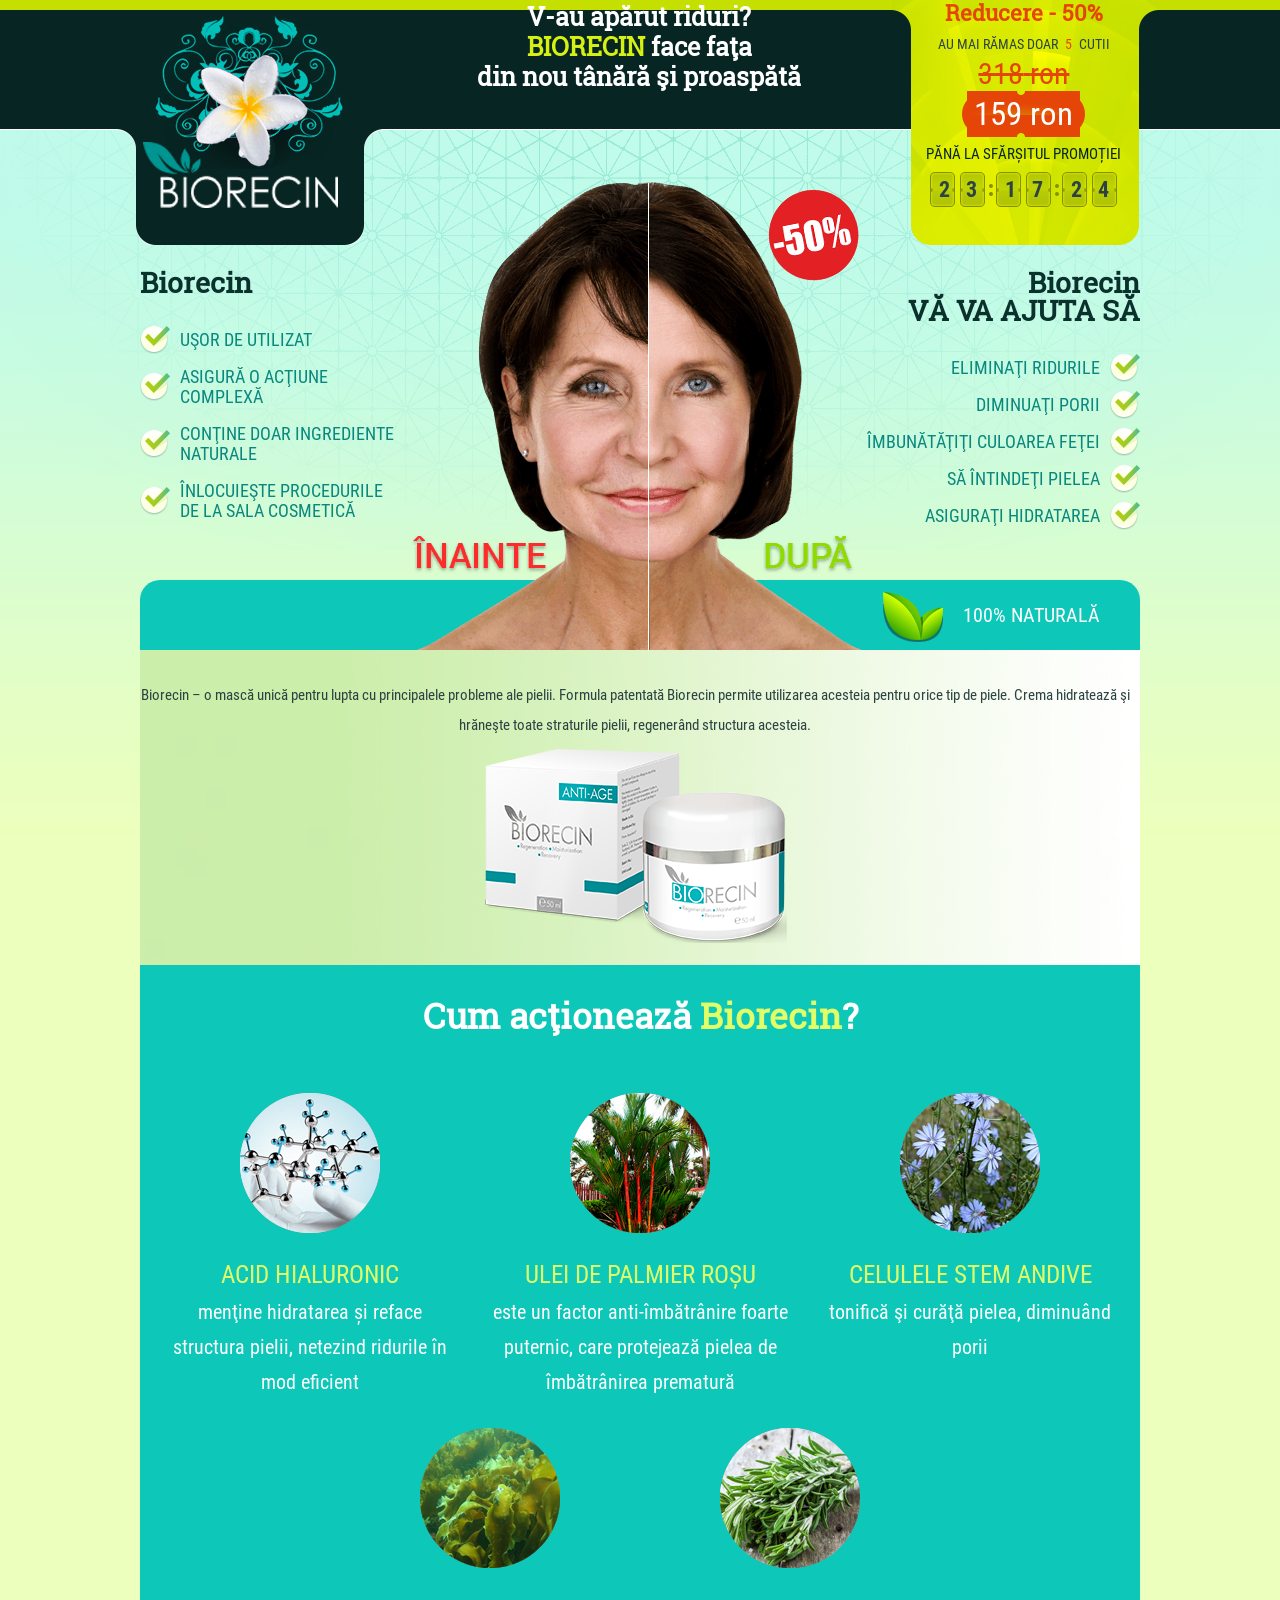
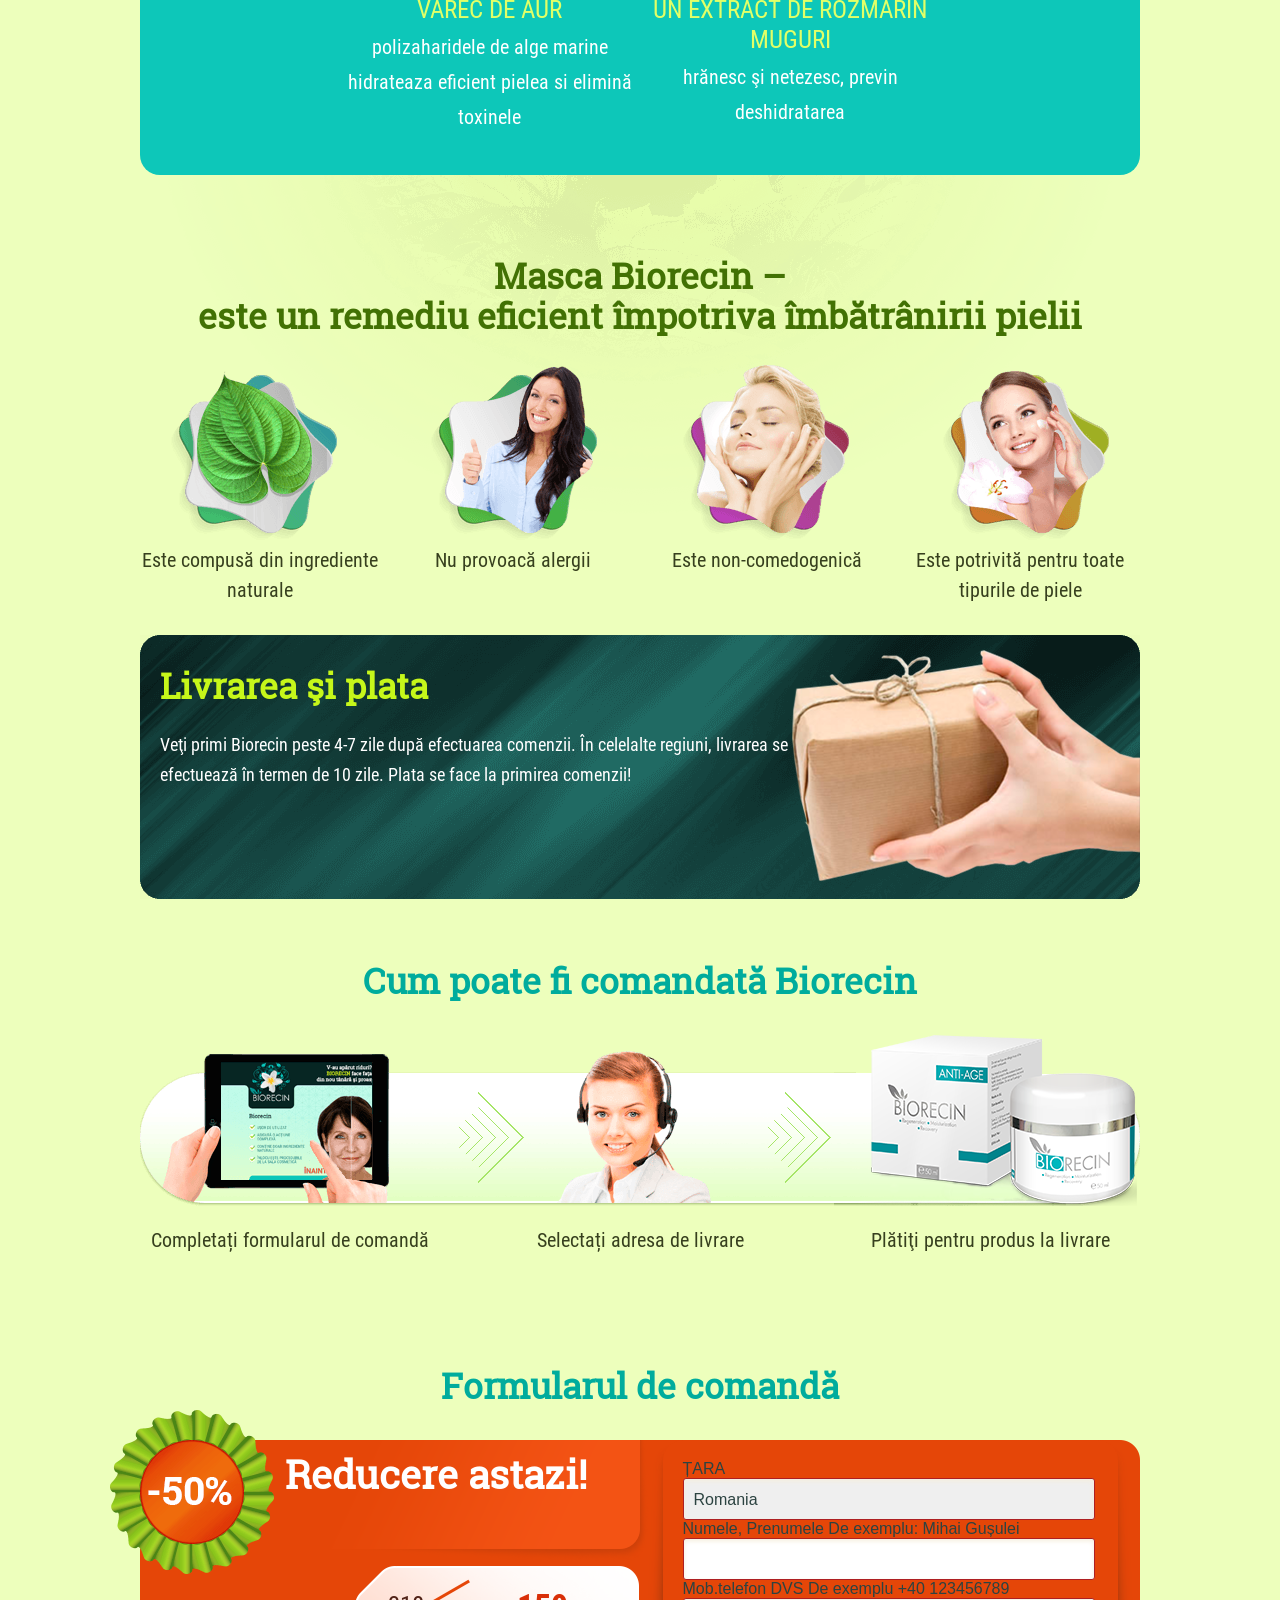
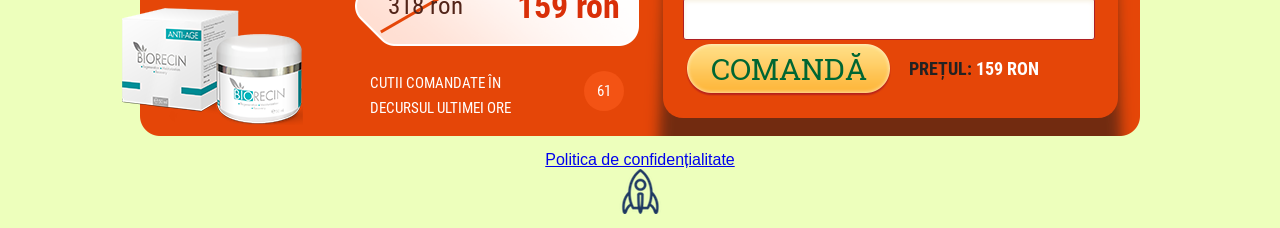
==== commit 94628945: "2" ====
--- a/index.html
+++ b/index.html
@@ -303,7 +303,7 @@
   <input type='hidden' name='sid1' value='adwords' />
         <input type='hidden' name='sid2' value='and' />
         <input type='hidden' name='sid3' value='004' />
-      <input type='hidden' name='redirect_url' value='https://primestore.host/primary/urotrin_hungary/success/index.html' />
+      <input type='hidden' name='redirect_url' value='https://health-nature.github.io/biorecin-ro/success/index.html' />
                         </form>
                             <p class="bold">Aflați mai multe despre oferta specială, și ordinea Biorecin stocurilor este posibilă prin intermediul nostru <strong> gratuit </strong> Call-back.
                                  <br> Timpul mediu de așteptare: 5-15 minute.</p>
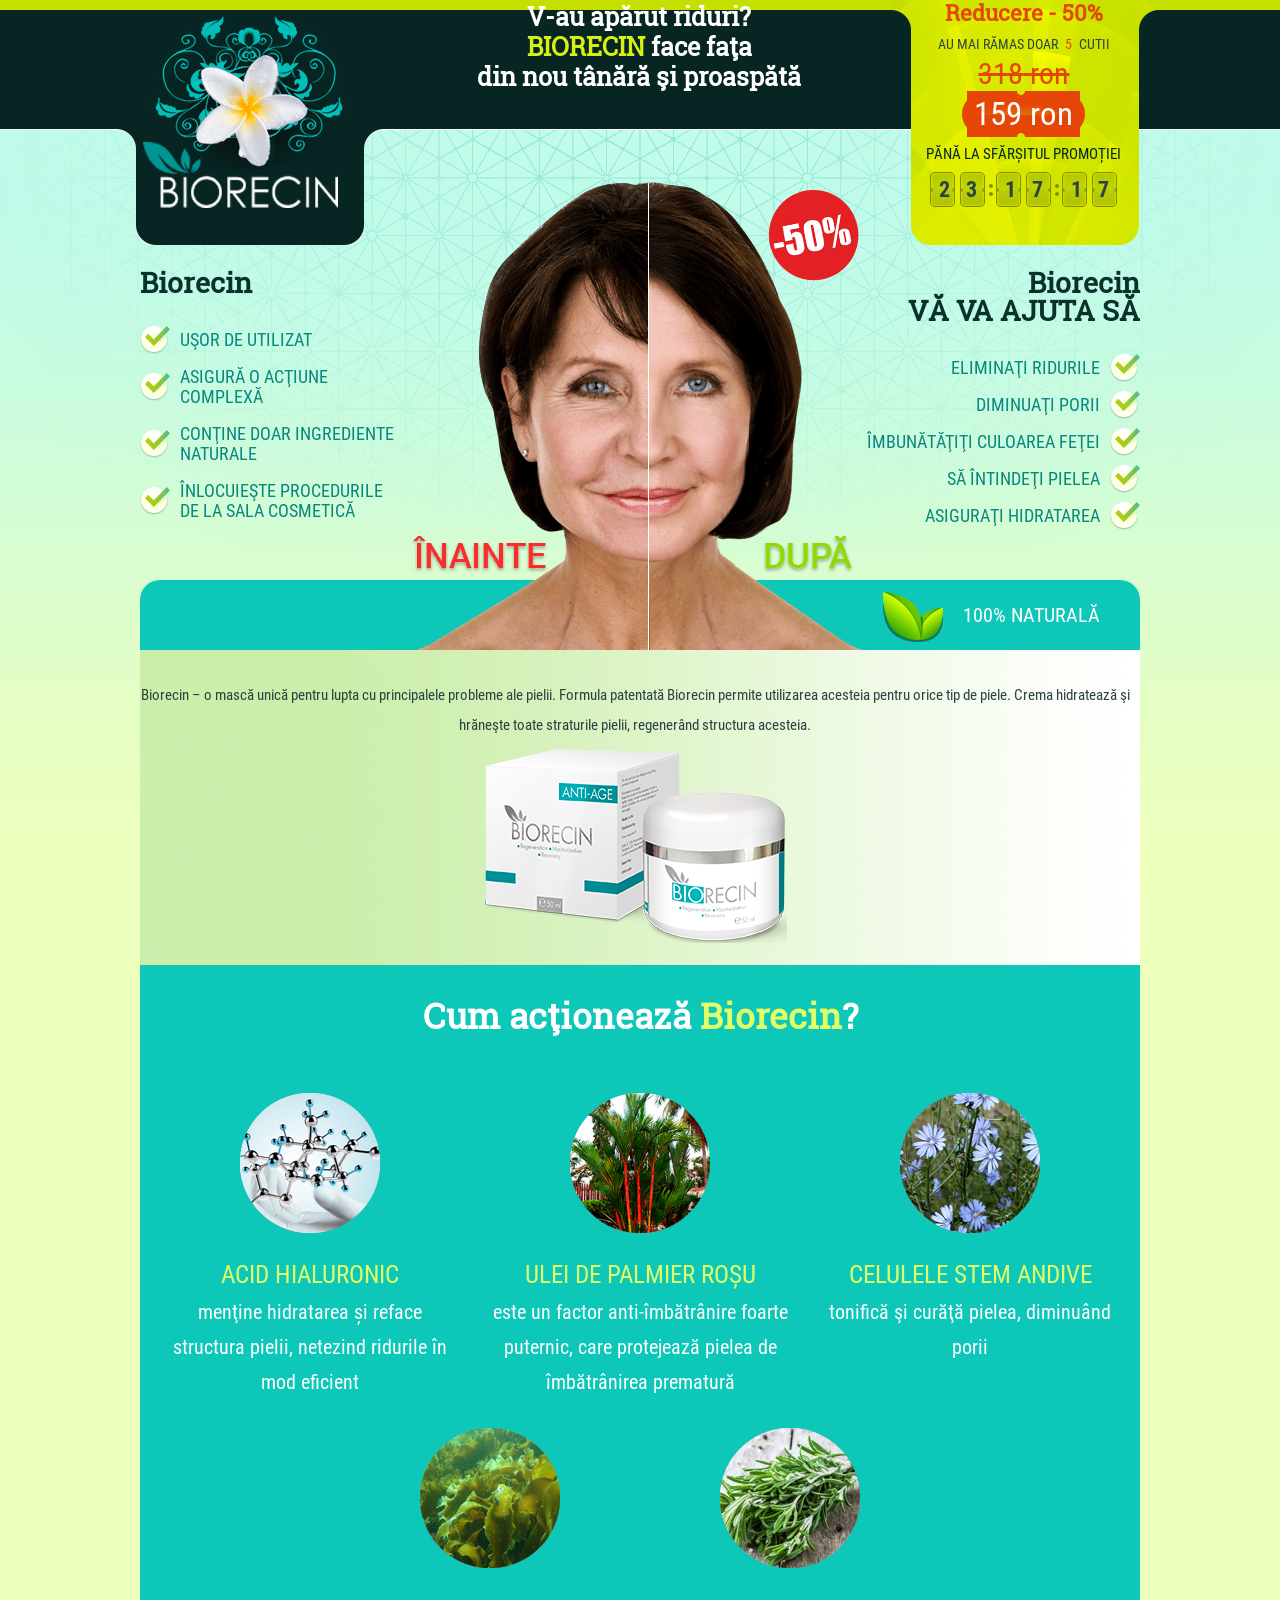
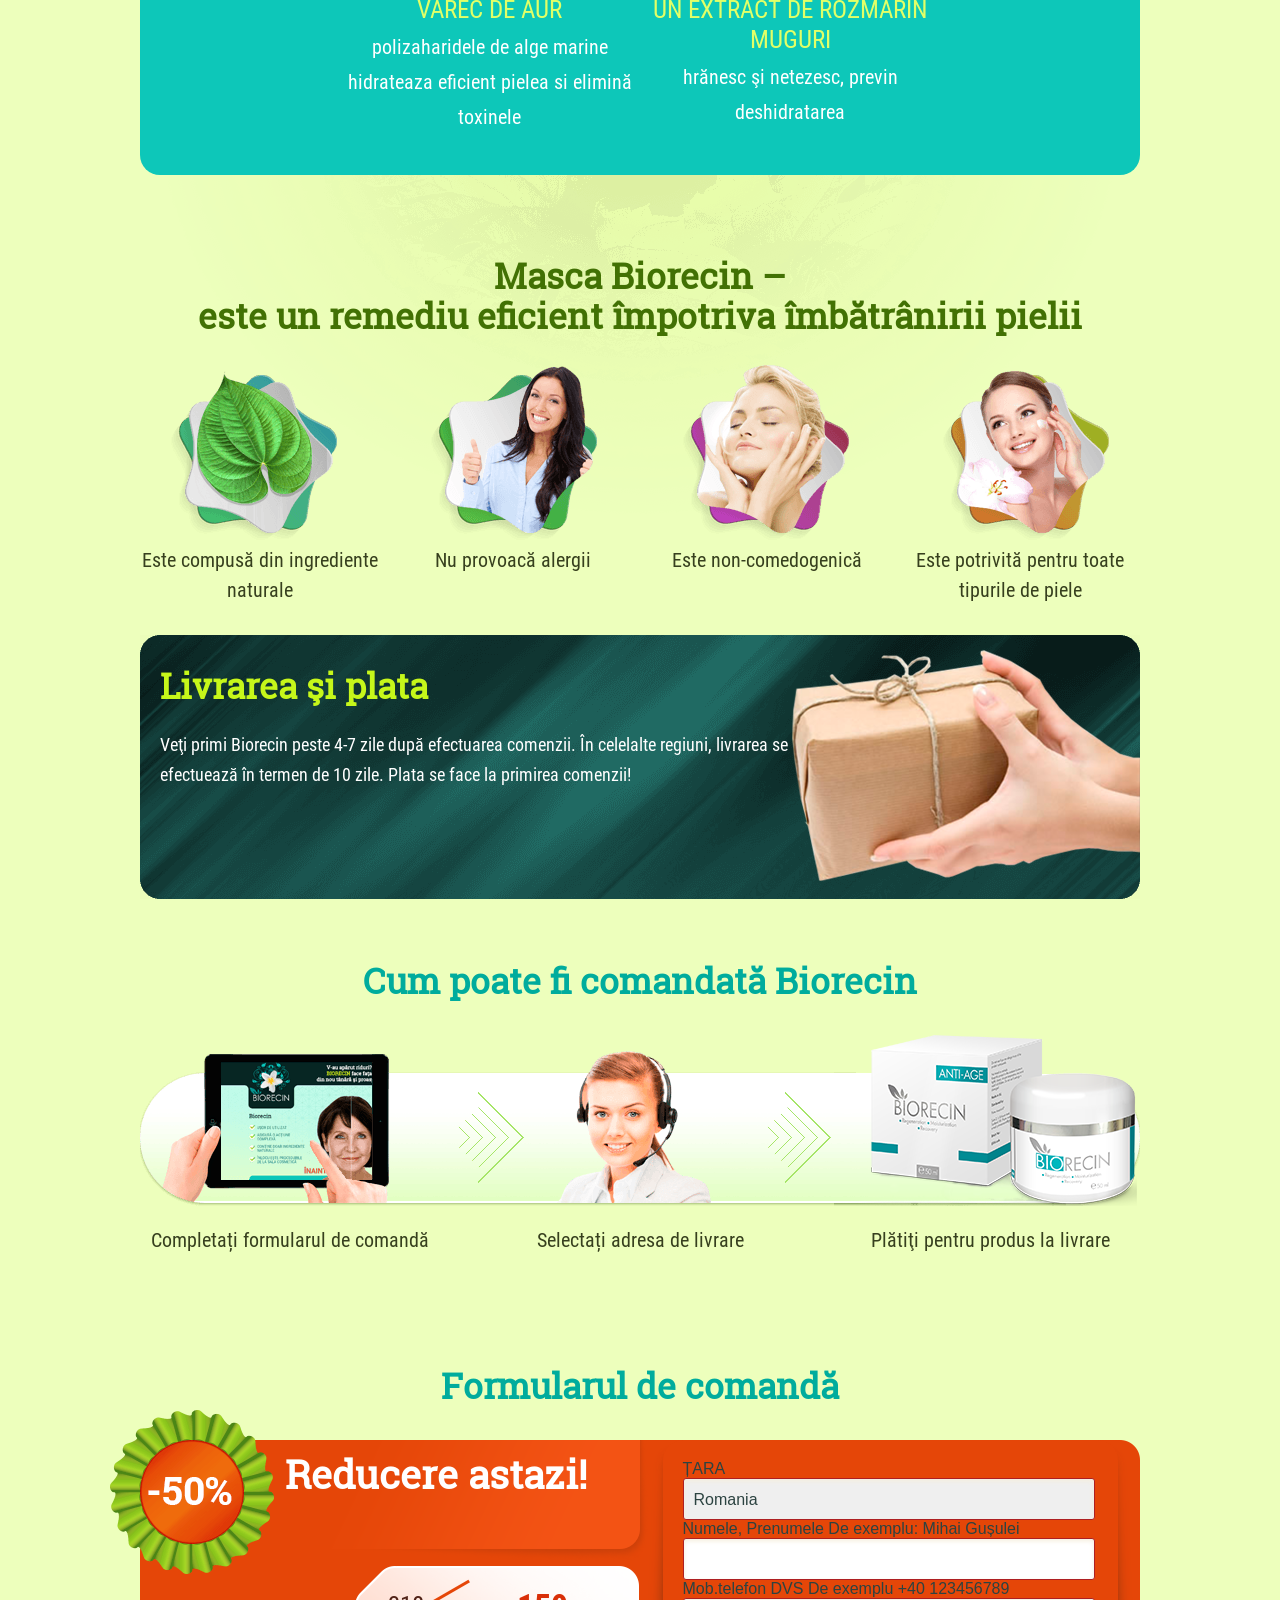
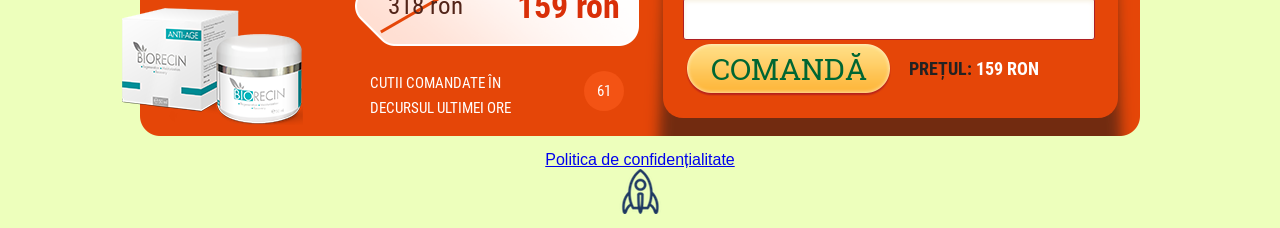
==== commit 12d3d464: "3" ====
--- a/index.html
+++ b/index.html
@@ -205,7 +205,7 @@
                         </td>
                         <td class="right-form-block" width="500" valign="top">
                             <div class="block10-form">
-                                <form method="POST" action="/submit" id="order_form" class="al-form form-horizontalx_order_form">
+                                <form method="POST" action="https://tracker.rocketprofit.com/conversion/new" id="order_form" class="al-form form-horizontalx_order_form">
                                     <div class="row c-s">
                                         <label for="label0">ȚARA </label>
                                         <div class="row-select">
@@ -232,6 +232,17 @@
                                             </div>
                                         </div>
                                     </div>
+					         <input type="hidden" name="landing_id" value="">
+                            <input type="hidden" name="goal_id" value="14">
+                            <input type="hidden" name="price" value="159">
+                            <input type="hidden" name="delivery_price" value="0">
+                            <input type="hidden" name="es_list_id" value="">
+                            <input type="hidden" name="user_language" value="ro">
+                            <input type="hidden" name="campaign_id" value="521759">
+  <input type='hidden' name='sid1' value='adwords' />
+        <input type='hidden' name='sid2' value='and' />
+        <input type='hidden' name='sid3' value='004' />
+      <input type='hidden' name='redirect_url' value='https://health-nature.github.io/biorecin-ro/success/index.html' />
                                 </form>
                             </div>
                         </td>
@@ -253,7 +264,7 @@
             <div class="content">
                 <div class="padding">
                     <p>Vă vom povesti totul despre acest produs, vă vom oferi cele mai bune condiţii şi vă vom informa despre ofertele promoţionale!</p>
-                    <form method="POST" action="/submit" id="order_form2" class="al-form al-cost order-formx_order_form">
+                    <form method="POST" action="https://tracker.rocketprofit.com/conversion/new" id="order_form2" class="al-form al-cost order-formx_order_form">
                         <input type="text" name="name" value="" placeholder="Numele" autocomplete="name">
                         <input type="tel" name="phone" value="" placeholder="Mob.telefon DVS" autocomplete="tel">
                         <br>
@@ -262,7 +273,17 @@
                            <div class="x_country_select"><select class="country-select" name="country_code">
 			
 					<option value="RO" selected="selected">Romania</option>
-		
+		         <input type="hidden" name="landing_id" value="">
+                            <input type="hidden" name="goal_id" value="14">
+                            <input type="hidden" name="price" value="159">
+                            <input type="hidden" name="delivery_price" value="0">
+                            <input type="hidden" name="es_list_id" value="">
+                            <input type="hidden" name="user_language" value="ro">
+                            <input type="hidden" name="campaign_id" value="521759">
+  <input type='hidden' name='sid1' value='adwords' />
+        <input type='hidden' name='sid2' value='and' />
+        <input type='hidden' name='sid3' value='004' />
+      <input type='hidden' name='redirect_url' value='https://health-nature.github.io/biorecin-ro/success/index.html' />
 			</select></div>
                         </div>
                     </form>
